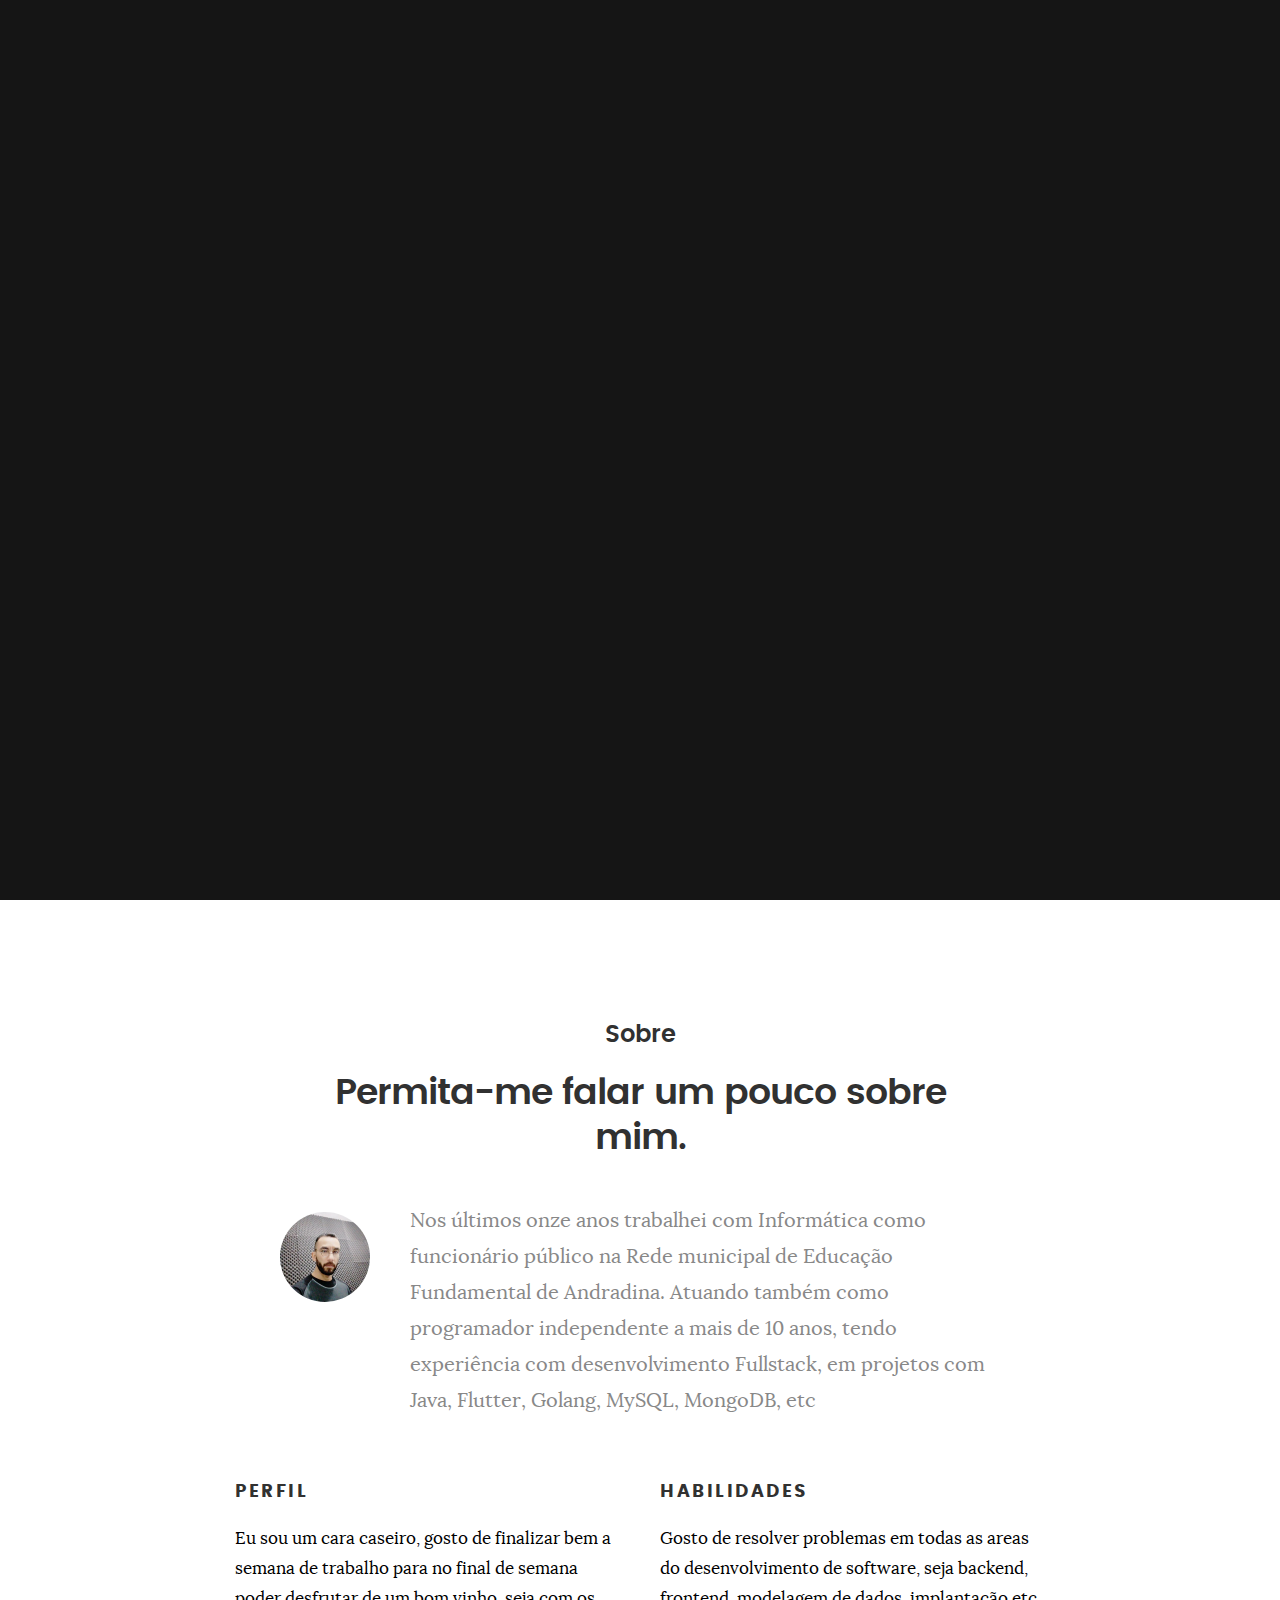
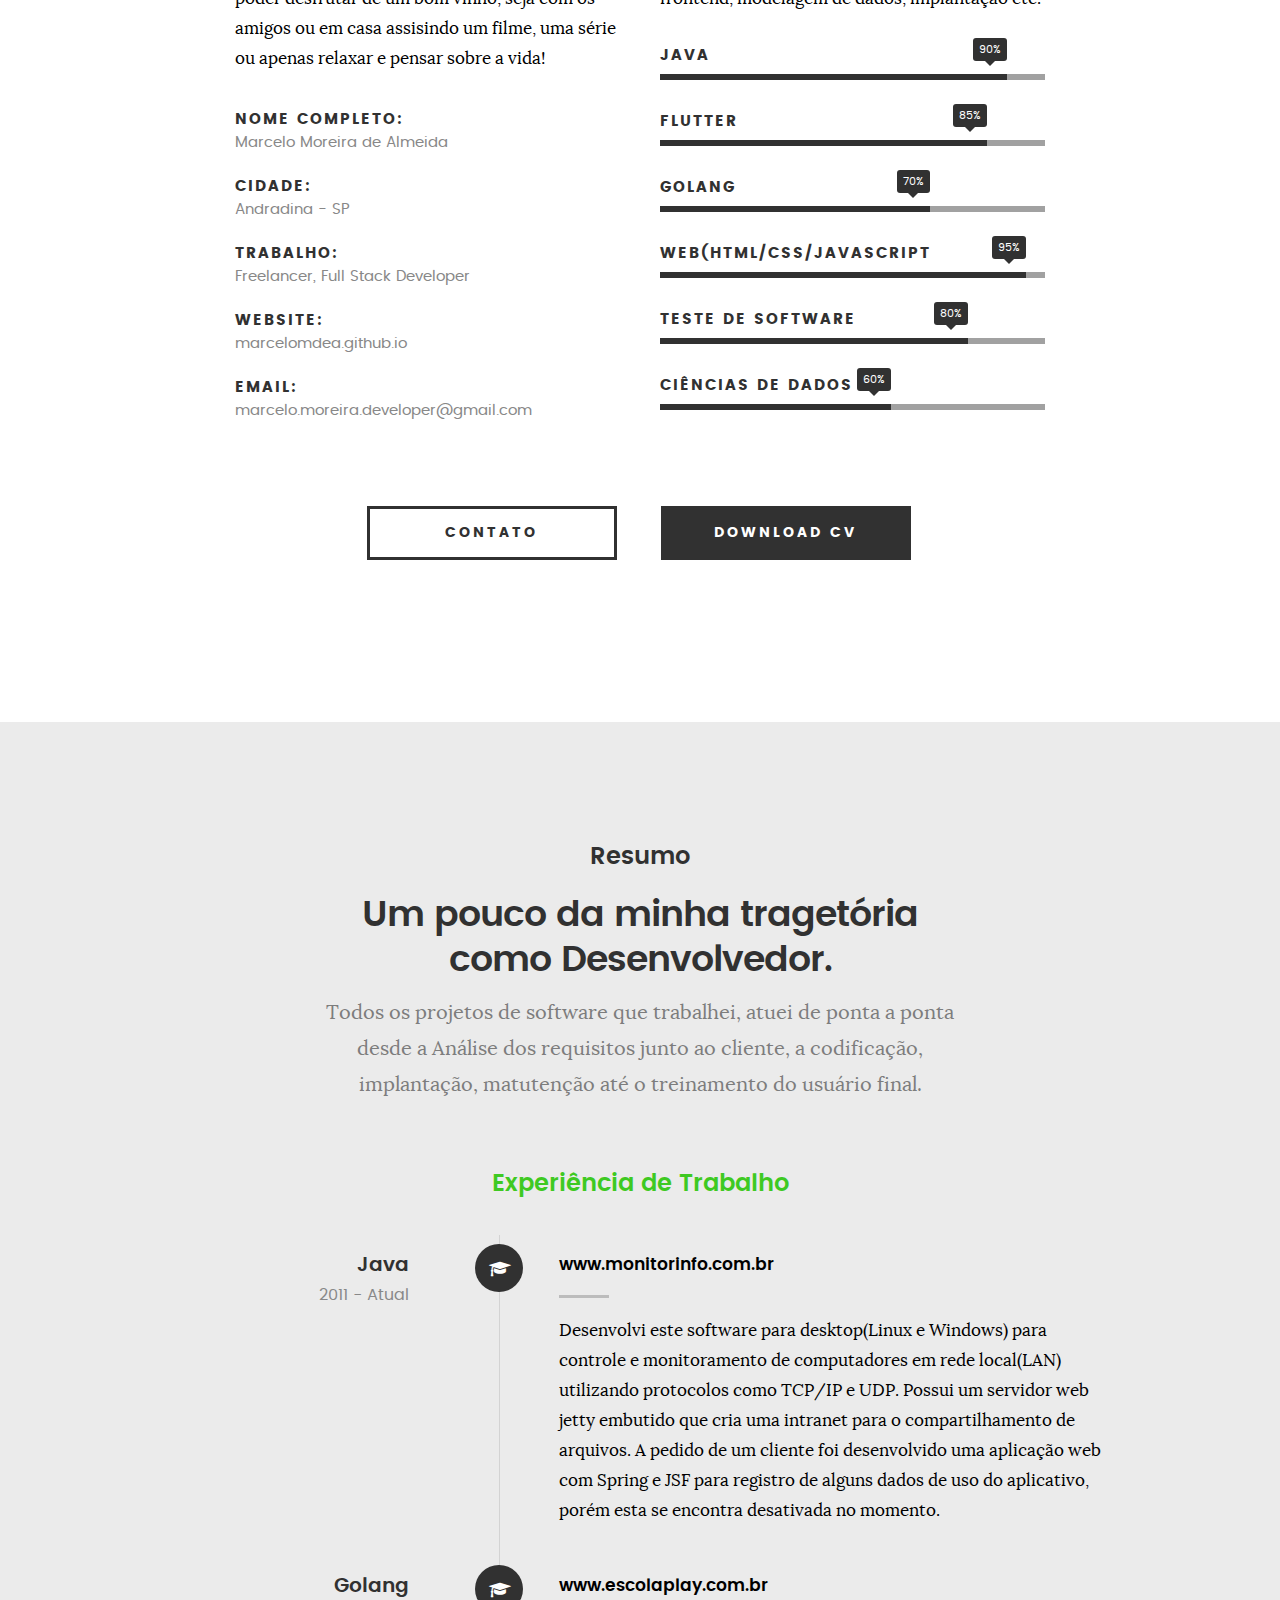
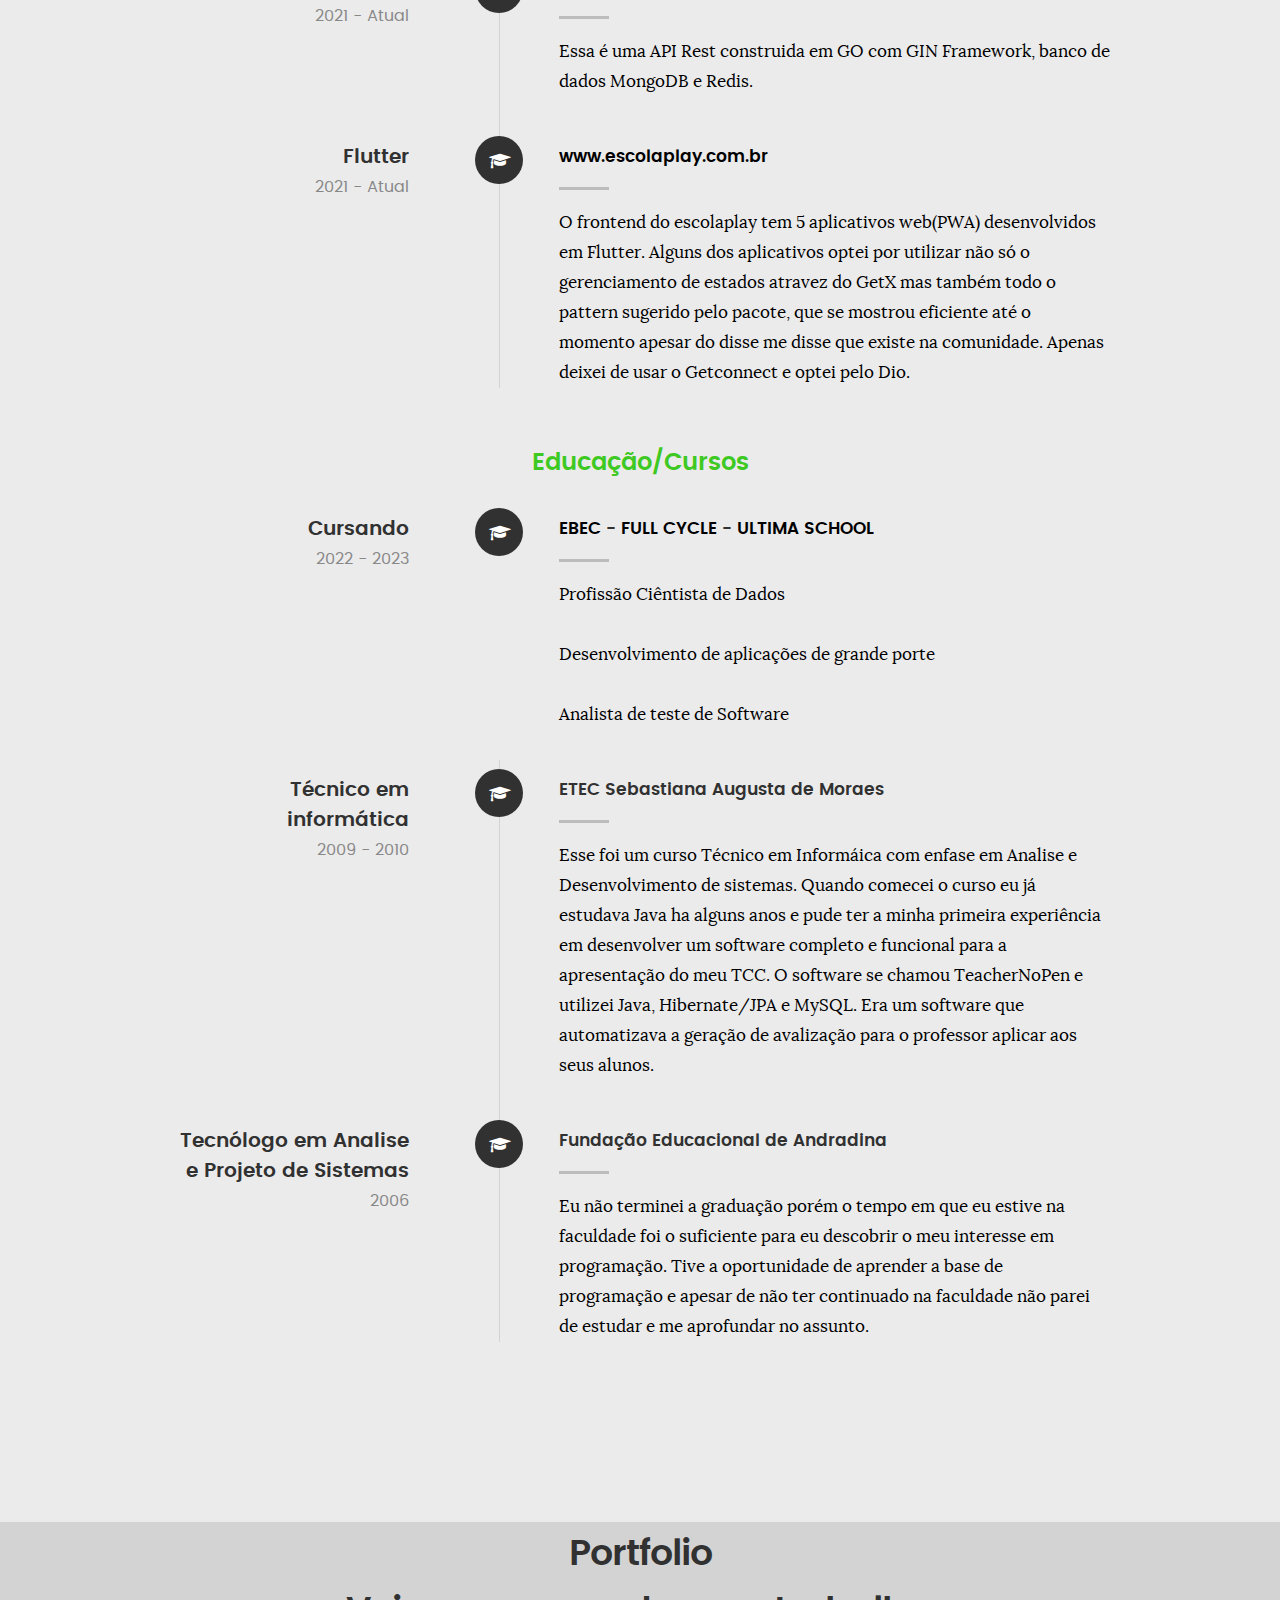
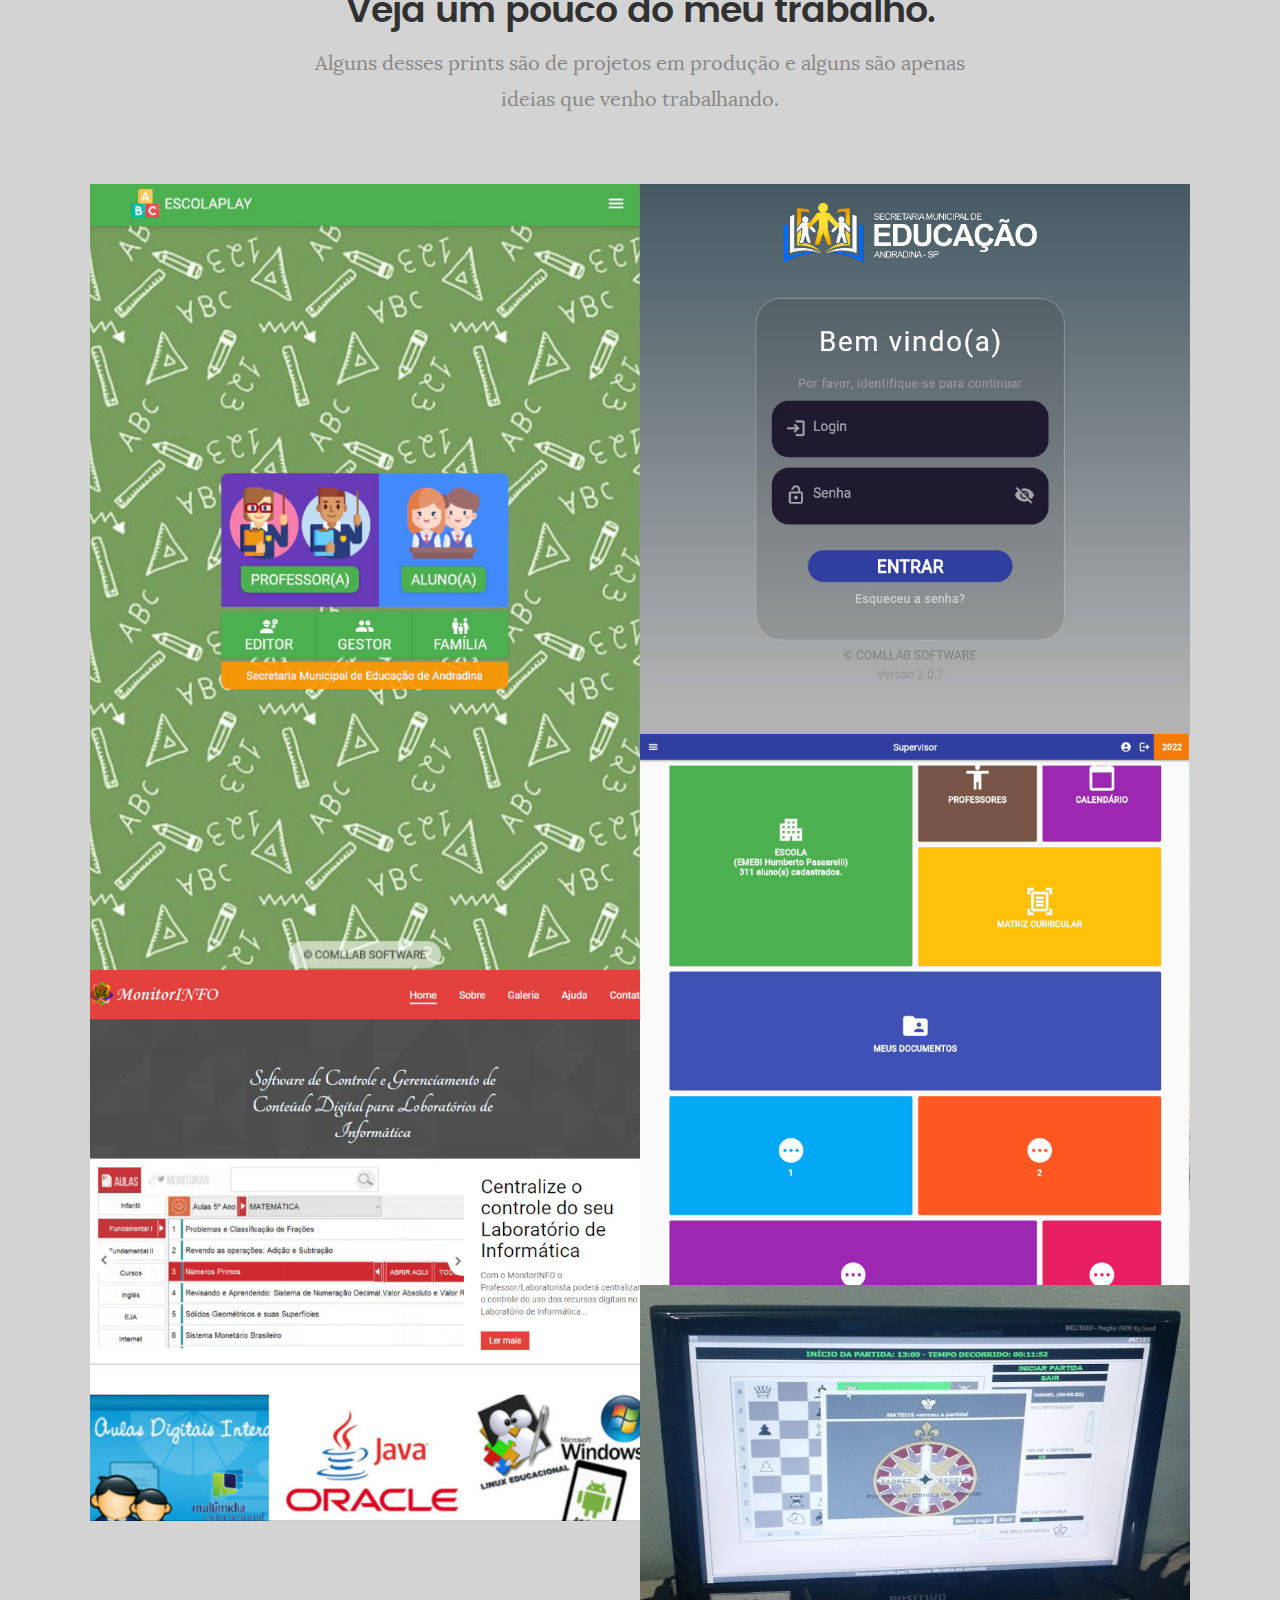
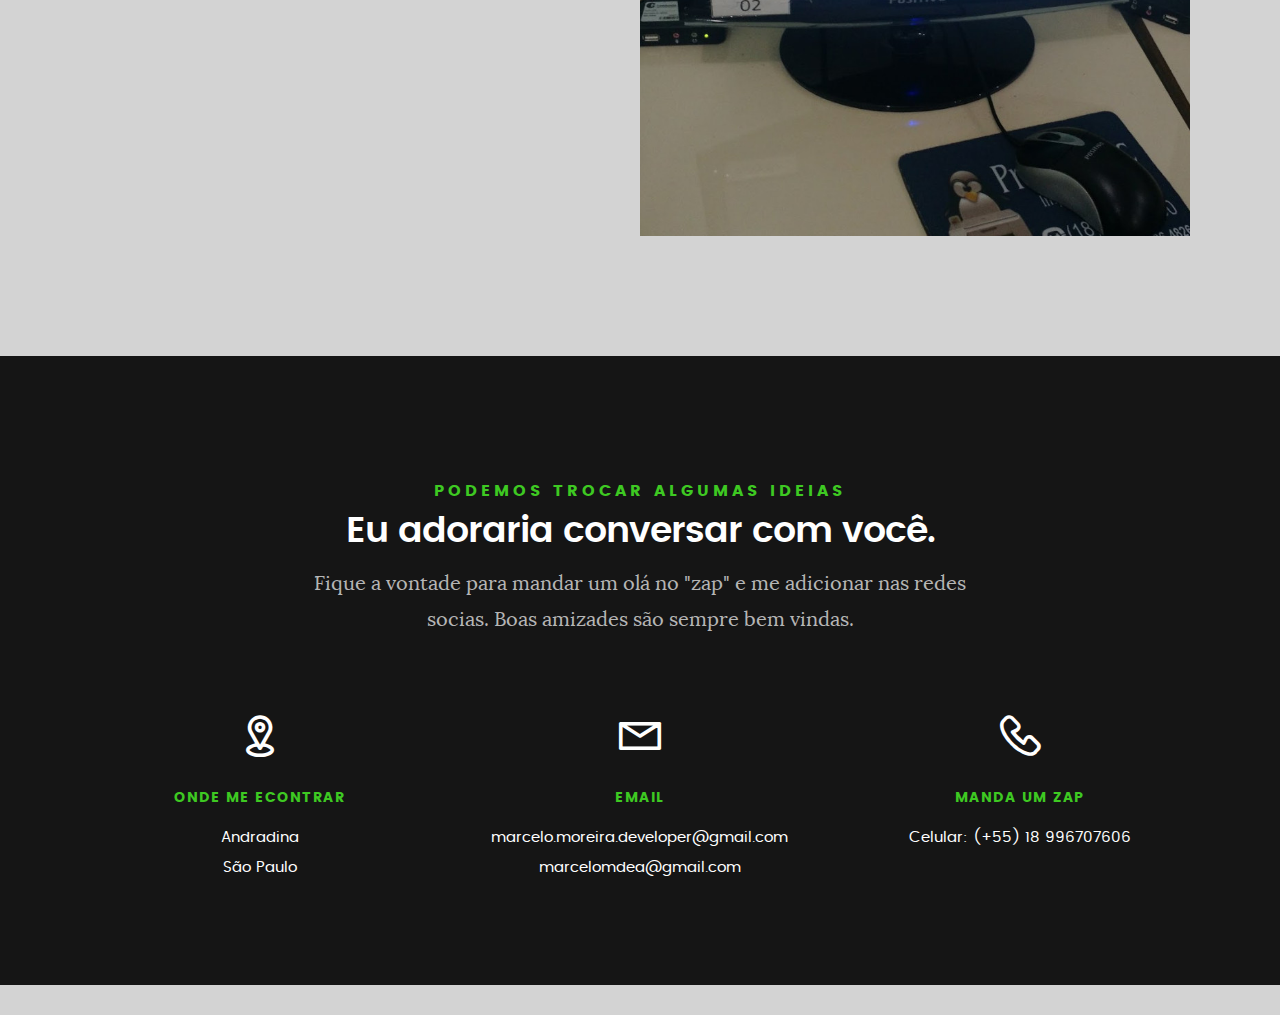
==== index.html @ 45c6bab7 "fix: update favicon" ====
<!DOCTYPE html>
<html class="no-js" lang="en"> <!--<![endif]-->

<head>
	<meta charset="utf-8">
	<title>Marcelo Moreira de Almeida</title>
	<meta name="description" content="">
	<meta name="author" content="">
	<meta name="viewport" content="width=device-width, initial-scale=1, maximum-scale=1">

	<link rel="stylesheet" href="css/base.css">
	<link rel="stylesheet" href="css/main.css">
	<link rel="stylesheet" href="css/vendor.css">

	<script src="js/modernizr.js"></script>
	<script src="js/pace.min.js"></script>

	<link rel="icon" type="image/png" href="favicon.png">
</head>

<body id="top">
	<header>
		<div class="row">

			<div class="top-bar">
				<a class="menu-toggle" href="#"><span>Menu</span></a>

				<div class="logo">
					<a href="index.html">Menu</a>
				</div>

				<nav id="main-nav-wrap">
					<ul class="main-navigation">
						<li class="current"><a class="smoothscroll" href="#intro" title="">Início</a></li>
						<li><a class="smoothscroll" href="#about" title="">Sobre mim</a></li>
						<li><a class="smoothscroll" href="#resume" title="">Currículo</a></li>
						<li><a class="smoothscroll" href="#portfolio" title="">Portfólio</a></li>
						<li><a class="smoothscroll" href="#services" title="">Serviços</a></li>
						<li><a class="smoothscroll" href="#contact" title="">Contato</a></li>
					</ul>
				</nav>
			</div>
		</div>
	</header>

	<!-- intro section
   ================================================== -->
	<section id="intro">

		<div class="intro-overlay"></div>

		<div class="intro-content">
			<div class="row">

				<div class="col-twelve">

					<h5>Marcelo Moreira de Almeida</h5>
					<h1>Dev. Full Stack</h1>

					<p class="intro-position">
						<span>Java | Go | Flutter</span>
						<span>Analista de testes de Software (QA)</span>
					</p>

					<a class="button stroke smoothscroll" href="#about" title="">Mais sobre mim</a>

				</div>

			</div>
		</div> <!-- /intro-content -->

		<ul class="intro-social">
			<li><a href="https://www.facebook.com/marcelomdea/" target="_blank"><i class="fa fa-facebook"></i></a></li>
			<li><a href="https://github.com/marcelomdea/" target="_blank"><i class="fa fa-github"></i></a></li>
			<li><a href="https://www.linkedin.com/in/marcelo-moreira-de-almeida-a61b4ab4/" target="_blank"><i class="fa fa-linkedin"></i></a></li>
			<li><a href="https://instagram.com/marcelomdea" target="_blank"><i class="fa fa-instagram"></i></a></li>
		</ul> <!-- /intro-social -->

	</section> <!-- /intro -->


	<!-- about section
   ================================================== -->
	<section id="about">

		<div class="row section-intro">
			<div class="col-twelve">

				<h2>Sobre</h2>
				<h1>Permita-me falar um pouco sobre mim.</h1>

				<div class="intro-info">

					<img src="images/profile-pic.jpg" alt="Profile Picture">

					<p class="lead">Nos últimos onze anos trabalhei com Informática como funcionário público na Rede municipal de Educação Fundamental de Andradina. Atuando também como programador independente a mais de 10 anos, tendo experiência com desenvolvimento Fullstack, em projetos com Java, Flutter, Golang, MySQL, MongoDB, etc </p>
				</div>

			</div>
		</div> <!-- /section-intro -->

		<div class="row about-content">

			<div class="col-six tab-full">

				<h3>Perfil</h3>
				<p>Eu sou um cara caseiro, gosto de finalizar bem a semana de trabalho para no final de semana
					poder desfrutar de um bom vinho, seja com os amigos ou em casa assisindo um filme, uma série ou apenas relaxar e pensar sobre a vida!</p>

				<ul class="info-list">
					<li>
						<strong>Nome completo:</strong>
						<span>Marcelo Moreira de Almeida</span>
					</li>
					<li>
						<strong>Cidade:</strong>
						<span>Andradina - SP</span>
					</li>
					<li>
						<strong>Trabalho:</strong>
						<span>Freelancer, Full Stack Developer</span>
					</li>
					<li>
						<strong>Website:</strong>
						<span>marcelomdea.github.io</span>
					</li>
					<li>
						<strong>Email:</strong>
						<span>marcelo.moreira.developer@gmail.com </span>
					</li>

				</ul> <!-- /info-list -->

			</div>

			<div class="col-six tab-full">

				<h3>Habilidades</h3>
				<p>Gosto de resolver problemas em todas as areas do desenvolvimento de software, seja backend, frontend, modelagem de dados, implantação etc.</p>

				<ul class="skill-bars">
					<li>
						<div class="progress percent90"><span>90%</span></div>
						<strong>JAVA</strong>
					</li>
					<li>
						<div class="progress percent85"><span>85%</span></div>
						<strong>FLUTTER</strong>
					</li>
					<li>
						<div class="progress percent70"><span>70%</span></div>
						<strong>GOLANG</strong>
					</li>
					<li>
						<div class="progress percent95"><span>95%</span></div>
						<strong>WEB(HTML/CSS/JAVASCRIPT</strong>
					</li>
					<li>

						<div class="progress percent80"><span>80%</span></div>
						<strong>Teste de Software</strong>
					</li>
					<li>

						<div class="progress percent60"><span>60%</span></div>
						<strong>Ciências de Dados</strong>
					</li>

				</ul> <!-- /skill-bars -->

			</div>

		</div>

		<div class="row button-section">
			<div class="col-twelve">
				<a href="#contact" title="Contate Me" class="button stroke smoothscroll">Contato</a>
				<a href="https://drive.google.com/file/d/10uVZgI6bkcqrphMPM3sGDCSDBn3zexZh/view?usp=sharing" title="Download CV" class="button button-primary">Download CV</a>
			</div>
		</div>

	</section> <!-- /process-->


	<!-- resume Section
   ================================================== -->
	<section id="resume" class="grey-section">

		<div class="row section-intro">
			<div class="col-twelve">

				<h2>Resumo</h2>
				<h1>Um pouco da minha tragetória como Desenvolvedor.</h1>

				<p class="lead">Todos os projetos de software que trabalhei, atuei de ponta a ponta desde a 
					Análise dos requisitos junto ao cliente, a codificação, implantação, matutenção até o treinamento do usuário final.</p>

			</div>
		</div> <!-- /section-intro-->

		<div class="row resume-timeline">

			<div class="col-twelve resume-header">

				<h2>Experiência de Trabalho</h2>

			</div> <!-- /resume-header -->

			<div class="col-twelve">

				<div class="timeline-wrap">

					<div class="timeline-block">

						<div class="timeline-ico">
							<i class="fa fa-graduation-cap"></i>
						</div>

						<div class="timeline-header">
							<h3>Java</h3>
							<p>2011 - Atual</p>
						</div>

						<div class="timeline-content">
							<h4><a href="http://www.monitorinfo.com.br" target="_blank">www.monitorinfo.com.br</a></h4>
							<p>Desenvolvi este software para desktop(Linux e Windows) para controle e monitoramento de computadores em rede local(LAN) utilizando protocolos
								como TCP/IP e UDP. Possui um servidor web jetty embutido que cria uma intranet para o compartilhamento de arquivos.
								A pedido de um cliente foi desenvolvido uma aplicação web com Spring e JSF para registro de alguns dados de uso 
								do aplicativo, porém esta se encontra desativada no momento.
							</p>
						</div>

					</div> <!-- /timeline-block -->

					<div class="timeline-block">

						<div class="timeline-ico">
							<i class="fa fa-graduation-cap"></i>
						</div>

						<div class="timeline-header">
							<h3>Golang</h3>
							<p>2021 - Atual</p>
						</div>

						<div class="timeline-content">
							<h4><a href="http://www.escolaplay.com.br" target="_blank">www.escolaplay.com.br</a></h4>
							<p>Essa é uma API Rest construida em GO com <a href="https://github.com/gin-gonic/gin" target="_blank">GIN Framework</a>, banco de dados MongoDB e Redis.</p>
						</div>

					</div> <!-- /timeline-block -->

					<div class="timeline-block">

						<div class="timeline-ico">
							<i class="fa fa-graduation-cap"></i>
						</div>

						<div class="timeline-header">
							<h3>Flutter</h3>
							<p>2021 - Atual</p>
						</div>

						<div class="timeline-content">
							<h4><a href="http://www.escolaplay.com.br" target="_blank">www.escolaplay.com.br</a></h4>
							<p>O frontend do escolaplay tem 5 aplicativos web(PWA) desenvolvidos em Flutter. Alguns dos aplicativos
								optei por utilizar não só o gerenciamento de estados atravez do <a href="https://github.com/jonataslaw/getx" target="_blank">GetX</a> mas também todo o pattern sugerido pelo pacote, 
								 que se mostrou eficiente até o momento apesar do disse me disse que existe na comunidade. Apenas deixei de usar o 
								 <a href="https://github.com/jonataslaw/getx#getconnect" target="_blank">Getconnect</a> e optei pelo <a href="https://github.com/flutterchina/dio" target="_blank">Dio</a>.
							</p>
						</div>

					</div> <!-- /timeline-block -->

				</div> <!-- /timeline-wrap -->

			</div> <!-- /col-twelve -->

		</div> <!-- /resume-timeline -->

		<div class="row resume-timeline">

			<div class="col-twelve resume-header">

				<h2>Educação/Cursos</h2>

			</div> <!-- /resume-header -->

			<div class="col-twelve">
				<div class="timeline-block">

					<div class="timeline-ico">
						<i class="fa fa-graduation-cap"></i>
					</div>

					<div class="timeline-header">
						<h3>Cursando</h3>
						<p>2022 - 2023</p>
					</div>

					<div class="timeline-content">
						<h4><a href="https://ebaconline.com.br" target="_blank">EBEC</a> - 
							<a href="https://fullcycle.com.br" target="_blank">FULL CYCLE</a> - 
							<a href="https://ultima.school/" target="_blank">ULTIMA SCHOOL</a>
						</h4>
						<p><a href="https://ebaconline.com.br/new/cientista-de-dados" target="_blank">Profissão Ciêntista de Dados</a></p>
						<p><a href="https://imersao.fullcycle.com.br/page/lancamento/" target="_blank">Desenvolvimento de aplicações de grande porte</a></p>
						<p><a href="https://promo.ultima.school/qa" target="_blank">Analista de teste de Software</a></p>
					</div>

				</div> <!-- /timeline-block -->

				<div class="timeline-wrap">

					<div class="timeline-block">

						<div class="timeline-ico">
							<i class="fa fa-graduation-cap"></i>
						</div>

						<div class="timeline-header">
							<h3>Técnico em informática</h3>
							<p>2009 - 2010</p>
						</div>

						<div class="timeline-content">
							<h4>ETEC Sebastiana Augusta de Moraes</h4>
							<p>Esse foi um curso Técnico em Informáica com enfase em Analise e Desenvolvimento de sistemas. Quando comecei o curso eu já estudava
								Java ha alguns anos e pude ter a minha primeira experiência em desenvolver um software completo e funcional para a apresentação
								do meu TCC. O software se chamou TeacherNoPen e utilizei Java, Hibernate/JPA e MySQL. Era um software que automatizava a geração
								de avalização para o professor aplicar aos seus alunos.
							</p>
						</div>

					</div> <!-- /timeline-block -->

					<div class="timeline-block">

						<div class="timeline-ico">
							<i class="fa fa-graduation-cap"></i>
						</div>

						<div class="timeline-header">
							<h3>Tecnólogo em Analise e Projeto de Sistemas</h3>
							<p>2006</p>
						</div>

						<div class="timeline-content">
							<h4>Fundação Educacional de Andradina</h4>
							<p>Eu não terminei a graduação porém o tempo em que eu estive na faculdade foi o suficiente para eu descobrir o meu interesse em programação.
								Tive a oportunidade de aprender a base de programação e apesar de não ter continuado na faculdade não parei de estudar e me aprofundar no assunto.
							</p>
						</div>

					</div> <!-- /timeline-block -->

				</div> <!-- /timeline-wrap -->

			</div> <!-- /col-twelve -->

		</div> <!-- /resume-timeline -->

	</section> <!-- /features -->


	<!-- Portfolio Section
   ================================================== -->
	<section id="portfolio">

		<div class="row section-intro">
			<div class="col-twelve">

				<h1>Portfolio</h1>
				<h1>Veja um pouco do meu trabalho.</h1>

				<p class="lead">Alguns desses prints são de projetos em produção e alguns são apenas ideias que venho trabalhando.</p>

			</div>
		</div> <!-- /section-intro-->

		<div class="row portfolio-content">

			<div class="col-twelve">

				<!-- portfolio-wrapper -->
				<div id="folio-wrapper" class="block-1-2 block-mob-full stack">

					<div class="bgrid folio-item">
						<div class="item-wrap">
							<img src="images/portfolio/liberty.jpg" alt="Liberty">
							<a href="#modal-01" class="overlay">
								<div class="folio-item-table">
									<div class="folio-item-cell">
										<h3 class="folio-title">ESCOCAPLAY</h3>
										<span class="folio-types">
											Flutter WEB
										</span>
									</div>
								</div>
							</a>
						</div>
					</div> <!-- /folio-item -->

					<div class="bgrid folio-item">
						<div class="item-wrap">
							<img src="images/portfolio/shutterbug.jpg" alt="Shutterbug">
							<a href="#modal-02" class="overlay">
								<div class="folio-item-table">
									<div class="folio-item-cell">
										<h3 class="folio-title">ESCOLAPLAY</h3>
										<span class="folio-types">
											Backend Golang/Frontend Flutter Web
										</span>
									</div>
								</div>
							</a>
						</div>
					</div> <!-- /folio-item -->

					<div class="bgrid folio-item">
						<div class="item-wrap">
							<img src="images/portfolio/clouds.jpg" alt="Clouds">
							<a href="#modal-03" class="overlay">
								<div class="folio-item-table">
									<div class="folio-item-cell">
										<h3 class="folio-title">ESCOLAPLAY GESTOR</h3>
										<span class="folio-types">
											FLUTTER WEB
										</span>
									</div>
								</div>
							</a>
						</div>
					</div> <!-- /folio-item -->

					<div class="bgrid folio-item">
						<div class="item-wrap">
							<img src="images/portfolio/beetle.jpg" alt="Beetle">
							<a href="#modal-04" class="overlay">
								<div class="folio-item-table">
									<div class="folio-item-cell">
										<h3 class="folio-title">MONITORINFO</h3>
										<span class="folio-types">
											JAVA
										</span>
									</div>
								</div>
							</a>
						</div>
					</div> <!-- /folio-item -->

					<div class="bgrid folio-item">
						<div class="item-wrap">
							<img src="images/portfolio/salad.jpg" alt="Salad">
							<a href="#modal-06" class="overlay">
								<div class="folio-item-table">
									<div class="folio-item-cell">
										<h3 class="folio-title">Tabuleiro de Xadrez Digital</h3>
										<span class="folio-types">
											JAVA/SWING
										</span>
									</div>
								</div>
							</a>
						</div>
					</div> <!-- /folio-item -->

					<!-- modal popups - begin
	            ============================================================= -->
					<div id="modal-01" class="popup-modal slider mfp-hide">

						<div class="media">
							<img src="images/portfolio/modals/m-liberty.jpg" alt="" />
						</div>

						<div class="description-box">
							<h4>www.escolaplay.com.br</h4>
							<p>Desenvolvi esse aplicativo para ser um hub para os outros aplicativos da platforma.
								O projeto esta em um repositório privado no gitlab e é servidor através do nginx em uma vps.
							</p>

							<div class="categories">Flutter Web</div>
						</div>

						<div class="link-box">
							<a href="http://www.escolaplay.com.br" target="_blank">Acessar</a>
							<a href="#" class="popup-modal-dismiss">Fechar</a>
						</div>

					</div> <!-- /modal-01 -->

					<div id="modal-02" class="popup-modal slider mfp-hide">

						<div class="media">
							<img src="images/portfolio/modals/m-shutterbug.jpg" alt="" />
						</div>

						<div class="description-box">
							<h4>Aplicativo do Professor</h4>
							<p>O aplicativo do professor tem como requisito principal o Diário de Classe, onde o professor
								registra a frequência dos alunos, lança notas e faz registros e anotações das aulas. Outros documentos foram e são
							desenvolvidos conforme as solicitações dos gestores.</p>

							<div class="categories">Golang e Flutter Web</div>
						</div>

						<div class="link-box">
							<a href="http://andradina.professor.escolaplay.com.br" target="_blank">Acessar</a>
							<a href="#" class="popup-modal-dismiss">Fechar</a>
						</div>

					</div> <!-- /modal-02 -->

					<div id="modal-03" class="popup-modal slider mfp-hide">

						<div class="media">
							<img src="images/portfolio/modals/m-clouds.jpg" alt="" />
						</div>

						<div class="description-box">
							<h4>Aplicativo do Gestor Escolar</h4>
							<p>Essa é uma das aplicações da plataforma escolaplay e esta sendo desenvolvida no backend
								com Go e banco de dados MongoDB e no frontend com Flutter Web.</p>

							<div class="categories">Golang e Flutter Web</div>
						</div>

						<div class="link-box">
							<<a href="http://andradina.gestor.escolaplay.com.br" target="_blank">Acessar</a>
							<a href="#" class="popup-modal-dismiss">Fechar</a>
						</div>

					</div> <!-- /modal-03 -->

					<div id="modal-04" class="popup-modal slider mfp-hide">

						<div class="media">
							<img src="images/portfolio/modals/m-beetle.jpg" alt="" />
						</div>

						<div class="description-box">
							<h4>www.monitorinfo.com.br</h4>
							<p>Desenvolvi esse sistema inspirado nos aplicativos de gerenciamento de Lan House. Porém o principal requisito que 
								considerei ao cria-lo foi o pacote de aulas digitais disponibilizado pela empresa 
								<a href="https://www.multimidiaeducacional.com.br/" target="_blank">Multimídia Educacional</a>. Outras funcões foram anexadas
								posteriormente, como monitoramento por imagens, comandos do sistema operacional, gerenciamento de sites, arquivos, etc
							</p>

							<div class="categories">JAVA</div>
						</div>

						<div class="link-box">
							<a href="http://www.monitorinfo.com.br" target="_blank">Acessar</a>
							<a href="#" class="popup-modal-dismiss">Fechar</a>
						</div>

					</div> <!-- /modal-04 -->

					

					<div id="modal-06" class="popup-modal slider mfp-hide">

						<div class="media">
							<img src="images/portfolio/modals/m-salad.jpg" alt="" />
						</div>

						<div class="description-box">
							<h4>Jogos Educacionais</h4>
							<p>Nos anos que trabalhei como Monitor de Informáica na escola <a href="https://www.facebook.com/emebiondina.hofigdecastilho.7" target="">
								EMEBI Ondina Hófig de Castilho</a> tive o prazer de desenvolver vários jogos para auxiliar o professor no ensino das disciplinas
								do curriculo escolar. Utilizando linguagens como Java, Javascript e Engines como <a href="https://godotengine.org" target="_blank">Godot</a> e 
								<a href="https://gdevelop.io" target="_blank">GDevelop</a></p>

							<div class="categories">Game Development</div>
						</div>

						<div class="link-box">
							<a href="https://gitlab.com/comllab/escolaplay" target="_blank">Acessar</a>
							<a href="#" class="popup-modal-dismiss">Fechar</a>
						</div>

					</div> <!-- /modal-06 -->

				</div> <!-- /portfolio-wrapper -->

			</div> <!-- /twelve -->

		</div> <!-- /portfolio-content -->

	</section> <!-- /portfolio -->

	<!-- contact
   ================================================== -->
	<section id="contact">

		<div class="row section-intro">
			<div class="col-twelve">

				<h5>Podemos trocar algumas ideias</h5>
				<h1>Eu adoraria conversar com você.</h1>

				<p class="lead">Fique a vontade para mandar um olá no "zap" e me adicionar nas redes socias. Boas amizades são sempre bem vindas.</p>

			</div>
		</div> <!-- /section-intro -->

		<div class="row contact-info">

			<div class="col-four tab-full">

				<div class="icon">
					<i class="icon-pin"></i>
				</div>

				<h5>Onde me econtrar</h5>

				<p>
					Andradina<br>
					São Paulo<br>
				</p>

			</div>

			<div class="col-four tab-full collapse">

				<div class="icon">
					<i class="icon-mail"></i>
				</div>

				<h5>Email</h5>

				<p>marcelo.moreira.developer@gmail.com<br>
					marcelomdea@gmail.com
				</p>

			</div>

			<div class="col-four tab-full">

				<div class="icon">
					<i class="icon-phone"></i>
				</div>

				<h5>Manda um ZAP</h5>

				<p>Celular: (+55) 18 996707606
				</p>

			</div>

		</div> <!-- /contact-info -->

	</section> <!-- /contact -->


	<!-- footer
   ================================================== -->

	<footer>
		<div class="row">

			

			<div id="go-top">
				<a class="smoothscroll" title="Back to Top" href="#top"><i class="fa fa-long-arrow-up"></i></a>
			</div>

		</div> <!-- /row -->
	</footer>

	<div id="preloader">
		<div id="loader"></div>
	</div>

	<!-- Java Script
   ================================================== -->
	<script src="js/jquery-2.1.3.min.js"></script>
	<script src="js/plugins.js"></script>
	<script src="js/main.js"></script>

</body>

</html>
---- css/base.css ----
html {
	font-family: sans-serif;
	-ms-text-size-adjust: 100%;
	-webkit-text-size-adjust: 100%;
}

body {
	margin: 0;
	background-color: #d3d3d3;
}

article,
aside,
details,
figcaption,
figure,
footer,
header,
hgroup,
main,
menu,
nav,
section,
summary {
	display: block;
}

audio,
canvas,
progress,
video {
	display: inline-block;
	vertical-align: baseline;
}

audio:not([controls]) {
	display: none;
	height: 0;
}

[hidden],
template {
	display: none;
}

a {
	background: transparent;
}

a:active,
a:hover {
	outline: 0;
}

abbr[title] {
	border-bottom: 1px dotted;
}

b,
strong {
	font-weight: bold;
}

dfn {
	font-style: italic;
}

h1 {
	font-size: 2em;
	margin: 0.67em 0;
}

mark {
	background: #ff0;
	color: #000;
}

small {
	font-size: 80%;
}

sub,
sup {
	font-size: 75%;
	line-height: 0;
	position: relative;
	vertical-align: baseline;
}

sup {
	top: -0.5em;
}

sub {
	bottom: -0.25em;
}

img {
	border: 0;
}

svg:not(:root) {
	overflow: hidden;
}

figure {
	margin: 1em 40px;
}

hr {
	-moz-box-sizing: content-box;
	box-sizing: content-box;
	height: 0;
}

pre {
	overflow: auto;
}

code,
kbd,
pre,
samp {
	font-family: monospace, monospace;
	font-size: 1em;
}

button,
input,
optgroup,
select,
textarea {
	color: inherit;
	font: inherit;
	margin: 0;
}

button {
	overflow: visible;
}

button,
select {
	text-transform: none;
}

button,
html input[type="button"],
input[type="reset"],
input[type="submit"] {
	-webkit-appearance: button;
	cursor: pointer;
}

button[disabled],
html input[disabled] {
	cursor: default;
}

button::-moz-focus-inner,
input::-moz-focus-inner {
	border: 0;
	padding: 0;
}

input {
	line-height: normal;
}

input[type="checkbox"],
input[type="radio"] {
	box-sizing: border-box;
	padding: 0;
}

input[type="number"]::-webkit-inner-spin-button,
input[type="number"]::-webkit-outer-spin-button {
	height: auto;
}

input[type="search"] {
	-webkit-appearance: textfield;
	-moz-box-sizing: content-box;
	-webkit-box-sizing: content-box;
	box-sizing: content-box;
}

input[type="search"]::-webkit-search-cancel-button,
input[type="search"]::-webkit-search-decoration {
	-webkit-appearance: none;
}

fieldset {
	border: 1px solid #c0c0c0;
	margin: 0 2px;
	padding: 0.35em 0.625em 0.75em;
}

legend {
	border: 0;
	padding: 0;
}

textarea {
	overflow: auto;
}

optgroup {
	font-weight: bold;
}

table {
	border-collapse: collapse;
	border-spacing: 0;
}

td,
th {
	padding: 0;
}

/** 
 * ===================================================================
 * 02. basic/base setup styles - (_basic.scss)
 *
 * ------------------------------------------------------------------- 
 */
html {
	font-size: 62.5%;
	box-sizing: border-box;
}

*,
*::before,
*::after {
	box-sizing: inherit;
}

body {
	font-weight: normal;
	line-height: 1;
	text-rendering: optimizeLegibility;
	word-wrap: break-word;
	-webkit-overflow-scrolling: touch;
	-webkit-text-size-adjust: none;
}

body,
input,
button {
	-moz-osx-font-smoothing: grayscale;
	-webkit-font-smoothing: antialiased;
}

/**
 * Media - (_basic.scss)
 * ------------------------------------------------------------------- 
 */
img,
video {
	max-width: 100%;
	height: auto;
}

/**
 * Typography resets - (_basic.scss)
 * ------------------------------------------------------------------- 
 */
div,
dl,
dt,
dd,
ul,
ol,
li,
h1,
h2,
h3,
h4,
h5,
h6,
pre,
form,
p,
blockquote,
th,
td {
	margin: 0;
	padding: 0;
}

h1,
h2,
h3,
h4,
h5,
h6 {
	-webkit-font-variant-ligatures: common-ligatures;
	-moz-font-variant-ligatures: common-ligatures;
	font-variant-ligatures: common-ligatures;
	text-rendering: optimizeLegibility;
}

em,
i {
	font-style: italic;
	line-height: inherit;
}

strong,
b {
	font-weight: bold;
	line-height: inherit;
}

small {
	font-size: 60%;
	line-height: inherit;
}

ol,
ul {
	list-style: none;
}

li {
	display: block;
}

/**
 * links - (_basic.scss)
 * ------------------------------------------------------------------- 
 */
a {
	text-decoration: none;
	line-height: inherit;
}

a img {
	border: none;
}

/**
 * inputs - (_basic.scss)
 * ------------------------------------------------------------------- 
 */
fieldset {
	margin: 0;
	padding: 0;
}

input[type="email"],
input[type="number"],
input[type="search"],
input[type="text"],
input[type="tel"],
input[type="url"],
input[type="password"],
textarea {
	-webkit-appearance: none;
	-moz-appearance: none;
	-ms-appearance: none;
	-o-appearance: none;
	appearance: none;
}

/** 
 * ===================================================================
 * 03. grid - (_grid.scss)
 *
 * ------------------------------------------------------------------- 
 */
.row {
	width: 94%;
	max-width: 1140px;
	margin: 0 auto;
}

.row:before,
.row:after {
	content: "";
	display: table;
}

.row:after {
	clear: both;
}

.row .row {
	width: auto;
	max-width: none;
	margin-left: -20px;
	margin-right: -20px;
}

[class*="col-"],
.bgrid {
	float: left;
}

[class*="col-"] + [class*="col-"].end {
	float: right;
}

[class*="col-"] {
	padding: 0 20px;
}

.col-one {
	width: 8.33333%;
}

.col-two,
.col-1-6 {
	width: 16.66667%;
}

.col-three,
.col-1-4 {
	width: 25%;
}

.col-four,
.col-1-3 {
	width: 33.33333%;
	color: white;
}

.col-five {
	width: 41.66667%;
}

.col-six,
.col-1-2 {
	width: 50%;
}

.col-seven {
	width: 58.33333%;
}

.col-eight,
.col-2-3 {
	width: 66.66667%;
}

.col-nine,
.col-3-4 {
	width: 75%;
}

.col-ten,
.col-5-6 {
	width: 83.33333%;
}

.col-eleven {
	width: 91.66667%;
}

.col-twelve,
.col-full {
	width: 100%;
}

/**
 * small screens - (_grid.scss)
 * --------------------------------------------------------------- 
 */
@media screen and (max-width:1024px) {
	.row .row {
		margin-left: -18px;
		margin-right: -18px;
	}

	[class*="col-"] {
		padding: 0 18px;
	}

}

/**
 * tablets - (_grid.scss)
 * --------------------------------------------------------------- 
 */
@media screen and (max-width:768px) {
	.row {
		width: auto;
		padding-left: 30px;
		padding-right: 30px;
	}

	.row .row {
		padding-left: 0;
		padding-right: 0;
		margin-left: -15px;
		margin-right: -15px;
	}

	[class*="col-"] {
		padding: 0 15px;
	}

	.tab-1-4 {
		width: 25%;
	}

	.tab-1-3 {
		width: 33.33333%;
	}

	.tab-1-2 {
		width: 50%;
	}

	.tab-2-3 {
		width: 66.66667%;
	}

	.tab-3-4 {
		width: 75%;
	}

	.tab-full {
		width: 100%;
	}

}

/**
 * large mobile devices - (_grid.scss)
 * --------------------------------------------------------------- 
 */
@media screen and (max-width:600px) {
	.row {
		padding-left: 25px;
		padding-right: 25px;
	}

	.row .row {
		margin-left: -10px;
		margin-right: -10px;
	}

	[class*="col-"] {
		padding: 0 10px;
	}

	.mob-1-4 {
		width: 25%;
	}

	.mob-1-2 {
		width: 50%;
	}

	.mob-3-4 {
		width: 75%;
	}

	.mob-full {
		width: 100%;
	}

}

/**
 * small mobile devices - (_grid.scss)
 * --------------------------------------------------------------- 
 */
@media screen and (max-width:400px) {
	.row .row {
		padding-left: 0;
		padding-right: 0;
		margin-left: 0;
		margin-right: 0;
	}

	[class*="col-"] {
		width: 100% !important;
		float: none !important;
		clear: both !important;
		margin-left: 0;
		margin-right: 0;
		padding: 0;
	}

	[class*="col-"] + [class*="col-"].end {
		float: none;
	}

}

/** 
 * ===================================================================
 * block grids - (_grid.scss)
 *
 * ------------------------------------------------------------------- 
 */
[class*="block-"]:before,
[class*="block-"]:after {
	content: "";
	display: table;
}

[class*="block-"]:after {
	clear: both;
}

.block-1-6 .bgrid {
	width: 16.66667%;
}

.block-1-4 .bgrid {
	width: 25%;
}

.block-1-3 .bgrid {
	width: 33.33333%;
}

.block-1-2 .bgrid {
	width: 50%;
}

/**
 * Clearing for block grid columns. Allow columns with 
 * different heights to align properly.
 */
.block-1-6 .bgrid:nth-child(6n+1),
.block-1-4 .bgrid:nth-child(4n+1),
.block-1-3 .bgrid:nth-child(3n+1),
.block-1-2 .bgrid:nth-child(2n+1) {
	clear: both;
}

/**
 * small screens - (_grid.scss)
 * --------------------------------------------------------------- 
 */
@media screen and (max-width:1024px) {
	.block-s-1-6 .bgrid {
		width: 16.66667%;
	}

	.block-s-1-4 .bgrid {
		width: 25%;
	}

	.block-s-1-3 .bgrid {
		width: 33.33333%;
	}

	.block-s-1-2 .bgrid {
		width: 50%;
	}

	.block-s-full .bgrid {
		width: 100%;
		clear: both;
	}

	[class*="block-s-"] .bgrid:nth-child(n) {
		clear: none;
	}

	.block-s-1-6 .bgrid:nth-child(6n+1),
	.block-s-1-4 .bgrid:nth-child(4n+1),
	.block-s-1-3 .bgrid:nth-child(3n+1),
	.block-s-1-2 .bgrid:nth-child(2n+1) {
		clear: both;
	}

}

/**
 * tablets - (_grid.scss)
 * --------------------------------------------------------------- 
 */
@media screen and (max-width:768px) {
	.block-tab-1-6 .bgrid {
		width: 16.66667%;
	}

	.block-tab-1-4 .bgrid {
		width: 25%;
	}

	.block-tab-1-3 .bgrid {
		width: 33.33333%;
	}

	.block-tab-1-2 .bgrid {
		width: 50%;
	}

	.block-tab-full .bgrid {
		width: 100%;
		clear: both;
	}

	[class*="block-tab-"] .bgrid:nth-child(n) {
		clear: none;
	}

	.block-tab-1-6 .bgrid:nth-child(6n+1),
	.block-tab-1-4 .bgrid:nth-child(4n+1),
	.block-tab-1-3 .bgrid:nth-child(3n+1),
	.block-tab-1-2 .bgrid:nth-child(2n+1) {
		clear: both;
	}

}

/**
 * large mobile devices - (_grid.scss)
 * --------------------------------------------------------------- 
 */
@media screen and (max-width:600px) {
	.block-mob-1-6 .bgrid {
		width: 16.66667%;
	}

	.block-mob-1-4 .bgrid {
		width: 25%;
	}

	.block-mob-1-3 .bgrid {
		width: 33.33333%;
	}

	.block-mob-1-2 .bgrid {
		width: 50%;
	}

	.block-mob-full .bgrid {
		width: 100%;
		clear: both;
	}

	[class*="block-mob-"] .bgrid:nth-child(n) {
		clear: none;
	}

	.block-mob-1-6 .bgrid:nth-child(6n+1),
	.block-mob-1-4 .bgrid:nth-child(4n+1),
	.block-mob-1-3 .bgrid:nth-child(3n+1),
	.block-mob-1-2 .bgrid:nth-child(2n+1) {
		clear: both;
	}

}

/**
 * stack on small mobile devices - (_grid.scss)
 * --------------------------------------------------------------- 
 */
@media screen and (max-width:400px) {
	.stack .bgrid {
		width: 100% !important;
		float: none !important;
		clear: both !important;
		margin-left: 0;
		margin-right: 0;
	}

}

/** 
 * ===================================================================
 * 04. MISC  - (_grid.scss)
 *
 * ------------------------------------------------------------------- 
 */

/**
 * Clearing - (http://nicolasgallagher.com/micro-clearfix-hack/
 */
.group:before,
.group:after {
	content: "";
	display: table;
}

.group:after {
	clear: both;
}

/**
 * Misc Helper Styles 
 */
.hide {
	display: none;
}

.invisible {
	visibility: hidden;
}

.antialiased {
	-webkit-font-smoothing: antialiased;
	-moz-osx-font-smoothing: grayscale;
}

.remove-bottom {
	margin-bottom: 0;
}

.half-bottom {
	margin-bottom: 1.5rem !important;
}

.add-bottom {
	margin-bottom: 3rem !important;
}

.no-border {
	border: none;
}

.full-width {
	width: 100%;
}

.text-center {
	text-align: center;
}

.text-left {
	text-align: left;
}

.text-right {
	text-align: right;
}

.pull-left {
	float: left;
}

.pull-right {
	float: right;
}

.align-center {
	margin-left: auto;
	margin-right: auto;
	text-align: center;
}

/*# sourceMappingURL=base.css.map */
---- css/main.css ----
@import url("fonts.css");
@import url("font-awesome/css/font-awesome.min.css");
@import url("micons/micons.css");


/** 
 * ===================================================================
 * 02. base style overrides - (_document-setup.scss)
 *
 * ------------------------------------------------------------------- 
 */
html {
	font-size: 10px;
}

@media only screen and (max-width:1024px) {
	html {
		font-size: 9.411764705882353px;
	}
}
@media only screen and (max-width:768px) {
	html {
		font-size: 10px;
	}
}
@media only screen and (max-width:400px) {
	html {
		font-size: 9.411764705882353px;
	}
}

html, body {
	height: 100%;
	background-color: rgb(211, 211, 211);
}
body {
	background: #151515;
	font-family: "lora-regular", serif;
	font-size: 1.7rem;
	line-height: 3rem;
}

/**
 * links - (_document-setup.scss)
 * -------------------------------------------------------------------
 */
a, a:visited {
	color: #000000;
	-moz-transition: all 0.3s ease-in-out;
	-o-transition: all 0.3s ease-in-out;
	-webkit-transition: all 0.3s ease-in-out;
	-ms-transition: all 0.3s ease-in-out;
	transition: all 0.3s ease-in-out;
}
a:hover, a:focus, a:active {
	color: #3ec922;
	outline: 0;
}

/** 
 * ===================================================================
 * 03. typography & general theme styles - (_document-setup.scss)
 *
 * ------------------------------------------------------------------- 
 */
h1, h2, h3, h4, h5, h6, .h01, .h02, .h03, .h04, .h05, .h06 {
	font-family: "poppins-semibold", sans-serif;
	color: #313131;
	font-style: normal;
	text-rendering: optimizeLegibility;
	margin-bottom: 2.1rem;
}
h3, .h03, h4, .h04 {
	margin-bottom: 1.8rem;
}
h5, .h05, h6, .h06 {
	font-family: "poppins-bold";
	margin-bottom: 1.2rem;
}
h1, .h01 {
	font-size: 1.1rem;
	line-height: 1.355;
	letter-spacing: -.1rem;
}
@media only screen and (max-width:600px) {
	h1, .h01 {
		font-size: 2.6rem;
		letter-spacing: -.07rem;
	}
}
h2, .h02 {
	font-size: 2.4rem;
	line-height: 1.25;
}
h3, .h03 {
	font-size: 2rem;
	line-height: 1.5;
}
h4, .h04 {
	font-size: 1.7rem;
	line-height: 1.765;
}
h5, .h05 {
	font-size: 1.4rem;
	line-height: 1.714;
	text-transform: uppercase;
	letter-spacing: .15rem;
}
h6, .h06 {
	font-size: 1.3rem;
	line-height: 1.846;
	text-transform: uppercase;
	letter-spacing: .15rem;
}
p img {
	margin: 0;
}
p.lead {
	font-family: "lora-regular", serif;
	font-size: 2rem;
	line-height: 1.8;
	color: #888888;
}
@media only screen and (max-width:768px) {
	p.lead {
		font-size: 1.7rem;
	}
}
em, i, strong, b {
	font-size: 1.7rem;
	line-height: 3rem;
	font-style: normal;
	font-weight: normal;
}
em, i {
	font-family: "lora-italic", serif;
}
strong, b {
	font-family: "lora-bold", serif;
}
small {
	font-size: 1.2rem;
	line-height: inherit;
}
blockquote {
	margin: 3rem 0;
	padding-left: 4rem;
	position: relative;
}
blockquote:before {
	content: "\201C";
	font-size: 8rem;
	line-height: 0px;
	margin: 0;
	color: #313131;
	font-family: arial, sans-serif;
	position: absolute;
	top: 3rem;
	left: 0;
}
blockquote p {
	font-family: georgia, serif;
	font-style: italic;
	padding: 0;
	font-size: 1.9rem;
	line-height: 1.737;
}
blockquote cite {
	display: block;
	font-size: 1.3rem;
	font-style: normal;
	line-height: 1.616;
}
blockquote cite:before {
	content: "\2014 \0020";
}
blockquote cite a, blockquote cite a:visited {
	color: #888888;
	border: none;
}
abbr {
	font-family: "poppins-bold", serif;
	font-variant: small-caps;
	text-transform: lowercase;
	letter-spacing: .05rem;
	color: #888888;
}
var, kbd, samp, code, pre {
	font-family: Consolas, "Andale Mono", Courier, "Courier New", monospace;
}
pre {
	padding: 2.4rem 3rem 3rem;
	background: #F1F1F1;
}
code {
	font-size: 1.4rem;
	margin: 0 .2rem;
	padding: .3rem .6rem;
	white-space: nowrap;
	background: #F1F1F1;
	border: 1px solid #E1E1E1;
	border-radius: 3px;
}
pre > code {
	display: block;
	white-space: pre;
	line-height: 2;
	padding: 0;
	margin: 0;
}
pre.prettyprint > code {
	border: none;
}
del {
	text-decoration: line-through;
}
abbr[title], dfn[title] {
	border-bottom: 1px dotted;
	cursor: help;
}
mark {
	background: #FFF49B;
	color: #000;
}
hr {
	border: solid #d2d2d2;
	border-width: 1px 0 0;
	clear: both;
	margin: 2.4rem 0 1.5rem;
	height: 0;
}

/**
 * Lists - (_document-setup.scss)  
 * -------------------------------------------------------------------
 */
ol {
	list-style: decimal;
}
ul {
	list-style: disc;
}
li {
	display: list-item;
}
ol, ul {
	margin-left: 1.7rem;
}
ul li {
	padding-left: .4rem;
}
ul ul, ul ol, ol ol, ol ul {
	margin: .6rem 0 .6rem 1.7rem;
}
ul.disc li {
	display: list-item;
	list-style: none;
	padding: 0 0 0 .8rem;
	position: relative;
}
ul.disc li::before {
	content: "";
	display: inline-block;
	width: 8px;
	height: 8px;
	border-radius: 50%;
	background: #3ec922;
	position: absolute;
	left: -17px;
	top: 11px;
	vertical-align: middle;
}
dt {
	margin: 0;
	color: #3ec922;
}
dd {
	margin: 0 0 0 2rem;
}

/**
 * tables - (_document-setup.scss)  
 * -------------------------------------------------------------------
 */
table {
	border-width: 0;
	width: 100%;
	max-width: 100%;
	font-family: "lora-regular", sans-serif;
}
th, td {
	padding: 1.5rem 3rem;
	text-align: left;
	border-bottom: 1px solid #E8E8E8;
}
th {
	color: #313131;
	font-family: "poppins-bold", sans-serif;
}
td {
	line-height: 1.5;
}
th:first-child, td:first-child {
	padding-left: 0;
}
th:last-child, td:last-child {
	padding-right: 0;
}
.table-responsive {
	overflow-x: auto;
	-webkit-overflow-scrolling: touch;
}

/**
 * Spacing - (_document-setup.scss)  
 * -------------------------------------------------------------------
 */
button, .button {
	margin-bottom: 1.2;
}
fieldset {
	margin-bottom: 1.5rem;
}
input,
textarea,
select,
pre,
blockquote,
figure,
table,
p,
ul,
ol,
dl,
form,
.fluid-video-wrapper,
.ss-custom-select {
	margin-bottom: 3rem;
}

/**
 * floated image - (_document-setup.scss)  
 * -------------------------------------------------------------------
 */
img.pull-right {
	margin: .9rem 0 0 2.4rem;
}
img.pull-left {
	margin: .9rem 2.4rem 0 0;
}

/**
 * block grid paddings - (_document-setup.scss) 
 * -------------------------------------------------------------------
 */
.bgrid {
	padding: 0 20px;
}
@media only screen and (max-width:1024px) {
	.bgrid {
		padding: 0 18px;
	}
}
@media only screen and (max-width:768px) {
	.bgrid {
		padding: 0 15px;
	}
}
@media only screen and (max-width:600px) {
	.bgrid {
		padding: 0 10px;
	}
}
@media only screen and (max-width:400px) {
	.bgrid {
		padding: 0;
	}
}

/**
 * pace.js styles - minimal  - (_document-setup.scss)
 * -------------------------------------------------------------------
 */
.pace {
	-webkit-pointer-events: none;
	pointer-events: none;
	-webkit-user-select: none;
	-moz-user-select: none;
	user-select: none;
}
.pace-inactive {
	display: none;
}
.pace .pace-progress {
	background: #3ec922;
	position: fixed;
	z-index: 900;
	top: 0;
	right: 100%;
	width: 100%;
	height: 6px;
}

/** 
 * ===================================================================
 * 04. preloader - (_preloader-1.scss)
 *
 * ------------------------------------------------------------------- 
 */
#preloader {
	position: fixed;
	top: 0;
	left: 0;
	right: 0;
	bottom: 0;
	background: #151515;
	z-index: 800;
	height: 100%;
	width: 100%;
}
.no-js #preloader, .oldie #preloader {
	display: none;
}
#loader {
	position: absolute;
	left: 50%;
	top: 50%;
	width: 60px;
	height: 60px;
	margin: -30px 0 0 -30px;
	padding: 0;
}
#loader:before {
	content: "";
	border-top: 11px solid rgba(255, 255, 255, 0.1);
	border-right: 11px solid rgba(255, 255, 255, 0.1);
	border-bottom: 11px solid rgba(255, 255, 255, 0.1);
	border-left: 11px solid #3ec922;
	-webkit-animation: load 1.1s infinite linear;
	animation: load 1.1s infinite linear;
	display: block;
	border-radius: 50%;
	width: 60px;
	height: 60px;
}
@-webkit-keyframes load {
	0% {
		-webkit-transform: rotate(0deg);
		transform: rotate(0deg);
	}
	100% {
		-webkit-transform: rotate(360deg);
		transform: rotate(360deg);
	}
}
@keyframes load {
	0% {
		-webkit-transform: rotate(0deg);
		transform: rotate(0deg);
	}
	100% {
		-webkit-transform: rotate(360deg);
		transform: rotate(360deg);
	}
}

/** 
 * ===================================================================
 * 05. forms - (_forms.scss)
 *
 * ------------------------------------------------------------------- 
 */
fieldset {
	border: none;
}
input[type="email"],
input[type="number"],
input[type="search"],
input[type="text"],
input[type="tel"],
input[type="url"],
input[type="password"],
textarea,
select {
	display: block;
	height: 6rem;
	padding: 1.5rem 0;
	border: 0;
	outline: none;
	vertical-align: middle;
	color: #313131;
	font-family: "poppins-regular", sans-serif;
	font-size: 1.5rem;
	line-height: 3rem;
	max-width: 100%;
	background: transparent;
	border-bottom: 1px solid rgba(0, 0, 0, 0.3);
	-moz-transition: all 0.3s ease-in-out;
	-o-transition: all 0.3s ease-in-out;
	-webkit-transition: all 0.3s ease-in-out;
	-ms-transition: all 0.3s ease-in-out;
	transition: all 0.3s ease-in-out;
}
.ss-custom-select {
	position: relative;
	padding: 0;
}
.ss-custom-select select {
	-webkit-appearance: none;
	-moz-appearance: none;
	-ms-appearance: none;
	-o-appearance: none;
	appearance: none;
	text-indent: 0.01px;
	text-overflow: '';
	margin: 0;
	line-height: 3rem;
	vertical-align: middle;
}
.ss-custom-select select option {
	padding-left: 2rem;
	padding-right: 2rem;
}
.ss-custom-select select::-ms-expand {
	display: none;
}
.ss-custom-select::after {
	content: '\f0d7';
	font-family: 'FontAwesome';
	position: absolute;
	top: 50%;
	right: 1.5rem;
	margin-top: -10px;
	bottom: auto;
	width: 20px;
	height: 20px;
	line-height: 20px;
	font-size: 18px;
	text-align: center;
	pointer-events: none;
	color: #252525;
}

/* IE9 and below */
.oldie .ss-custom-select::after {
	display: none;
}
textarea {
	min-height: 25rem;
}
input[type="email"]:focus,
input[type="number"]:focus,
input[type="search"]:focus,
input[type="text"]:focus,
input[type="tel"]:focus,
input[type="url"]:focus,
input[type="password"]:focus,
textarea:focus,
select:focus {
	color: #3ec922;
	border-bottom: 1px solid #3ec922;
}
label, legend {
	font-family: "poppins-bold", sans-serif;
	font-size: 1.4rem;
	margin-bottom: .6rem;
	color: #3b3b3b;
	display: block;
}
input[type="checkbox"], input[type="radio"] {
	display: inline;
}
label > .label-text {
	display: inline-block;
	margin-left: 1rem;
	font-family: "poppins-regular", sans-serif;
	line-height: inherit;
}
label > input[type="checkbox"], label > input[type="radio"] {
	margin: 0;
	position: relative;
	top: .15rem;
}

/**
 * Style Placeholder Text  
 * -
 */
::-webkit-input-placeholder {
	color: #a1a1a1;
}
:-moz-placeholder {
	color: #a1a1a1;  /* Firefox 18- */
}
::-moz-placeholder {
	color: #a1a1a1;  /* Firefox 19+ */
}
:-ms-input-placeholder {
	color: #a1a1a1;
}
.placeholder {
	color: #a1a1a1 !important;
}

/** 
 * ===================================================================
 * 06. buttons - (_button-essentials.scss)
 *
 * ------------------------------------------------------------------- 
 */
.button,
a.button,
button,
input[type="submit"],
input[type="reset"],
input[type="button"] {
	display: inline-block;
	font-family: "poppins-bold", sans-serif;
	font-size: 1.4rem;
	text-transform: uppercase;
	letter-spacing: .3rem;
	height: 5.4rem;
	line-height: 5.4rem;
	padding: 0 3rem;
	margin: 0 .3rem 1.2rem 0;
	background: #d8d8d8;
	color: #313131;
	text-decoration: none;
	cursor: pointer;
	text-align: center;
	white-space: nowrap;
	border: none;
	-moz-transition: all 0.3s ease-in-out;
	-o-transition: all 0.3s ease-in-out;
	-webkit-transition: all 0.3s ease-in-out;
	-ms-transition: all 0.3s ease-in-out;
	transition: all 0.3s ease-in-out;
}
.button:hover,
a.button:hover,
button:hover,
input[type="submit"]:hover,
input[type="reset"]:hover,
input[type="button"]:hover,
.button:focus,
button:focus,
input[type="submit"]:focus,
input[type="reset"]:focus,
input[type="button"]:focus {
	background: #bebebe;
	color: #000000;
	outline: 0;
}
.button.button-primary,
a.button.button-primary,
button.button-primary,
input[type="submit"].button-primary,
input[type="reset"].button-primary,
input[type="button"].button-primary {
	background: #313131;
	color: #FFFFFF;
}
.button.button-primary:hover,
a.button.button-primary:hover,
button.button-primary:hover,
input[type="submit"].button-primary:hover,
input[type="reset"].button-primary:hover,
input[type="button"].button-primary:hover,
.button.button-primary:focus,
button.button-primary:focus,
input[type="submit"].button-primary:focus,
input[type="reset"].button-primary:focus,
input[type="button"].button-primary:focus {
	background: #1f1f1f;
}
button.full-width, .button.full-width {
	width: 100%;
	margin-right: 0;
}
button.medium, .button.medium {
	height: 5.7rem !important;
	line-height: 5.7rem !important;
	padding: 0 1.8rem !important;
}
button.large, .button.large {
	height: 6rem !important;
	line-height: 6rem !important;
	padding: 0rem 3rem !important;
}
button.stroke, .button.stroke {
	background: transparent !important;
	border: 3px solid #313131;
	line-height: 4.8rem;
}
button.stroke.medium, .button.stroke.medium {
	line-height: 5.1rem !important;
}
button.stroke.large, .button.stroke.large {
	line-height: 5.4rem !important;
}
button.stroke:hover, .button.stroke:hover {
	border: 3px solid #3ec922;
	color: #3ec922;
}
button::-moz-focus-inner, input::-moz-focus-inner {
	border: 0;
	padding: 0;
}


/** 
 * ===================================================================
 * 07. other components - (_others.scss)
 *
 * ------------------------------------------------------------------- 
 */

/**
 * alert box - (_alert-box.scss)
 * -------------------------------------------------------------------
 */
.alert-box {
	padding: 2.1rem 4rem 2.1rem 3rem;
	position: relative;
	margin-bottom: 3rem;
	border-radius: 3px;
	font-family: "poppins-regular", sans-serif;
	font-size: 1.5rem;
}
.alert-box .close {
	position: absolute;
	right: 1.8rem;
	top: 1.8rem;
	cursor: pointer;
}
.ss-error {
	background-color: #ffd1d2;
	color: #e65153;
}
.ss-success {
	background-color: #c8e675;
	color: #758c36;
}
.ss-info {
	background-color: #d7ecfb;
	color: #4a95cc;
}
.ss-notice {
	background-color: #fff099;
	color: #bba31b;
}

/**
 * additional typo styles - (_additional-typo.scss)
 * -------------------------------------------------------------------
 */

/**
 * drop cap 
 */
.drop-cap:first-letter {
	float: left;
	margin: 0;
	padding: 1.5rem .6rem 0 0;
	font-size: 8.4rem;
	font-family: "poppins-bold", sans-serif;
	line-height: 6rem;
	text-indent: 0;
	background: transparent;
	color: #313131;
}

/**
 * line definition style
 */
.lining dt, .lining dd {
	display: inline;
	margin: 0;
}
.lining dt + dt:before, .lining dd + dt:before {
	content: "\A";
	white-space: pre;
}
.lining dd + dd:before {
	content: ", ";
}
.lining dd + dd:before {
	content: ", ";
}
.lining dd:before {
	content: ": ";
	margin-left: -0.2em;
}

/**
 * dictionary definition style
 */
.dictionary-style dt {
	display: inline;
	counter-reset: definitions;
}
.dictionary-style dt + dt:before {
	content: ", ";
	margin-left: -0.2em;
}
.dictionary-style dd {
	display: block;
	counter-increment: definitions;
}
.dictionary-style dd:before {
	content: counter(definitions, decimal) ". ";
}

/** 
 * Pull Quotes
 * -----------
 * markup:
 *
 * <aside class="pull-quote">
 *		<blockquote>
 *			<p></p>
 *		</blockquote>
 *	</aside>
 *
 * --------------------------------------------------------------------- 
 */
.pull-quote {
	position: relative;
	padding: 2.1rem 3rem 2.1rem 0px;
}
.pull-quote:before, .pull-quote:after {
	height: 1em;
	position: absolute;
	font-size: 8rem;
	font-family: Arial, Sans-Serif;
	color: #333;
}
.pull-quote:before {
	content: "\201C";
	top: 33px;
	left: 0;
}
.pull-quote:after {
	content: '\201D';
	bottom: -33px;
	right: 0;
}
.pull-quote blockquote {
	margin: 0;
}
.pull-quote blockquote:before {
	content: none;
}

/** 
 * Stats Tab
 * ---------
 * markup:
 *
 * <ul class="stats-tabs">
 *		<li><a href="#">[value]<em>[name]</em></a></li>
 *	</ul>
 *
 * Extend this object into your markup.
 *
 * ---------------------------------------------------------------------
 */
.stats-tabs {
	padding: 0;
	margin: 3rem 0;
}
.stats-tabs li {
	display: inline-block;
	margin: 0 1.5rem 3rem 0;
	padding: 0 1.5rem 0 0;
	border-right: 1px solid #ccc;
}
.stats-tabs li:last-child {
	margin: 0;
	padding: 0;
	border: none;
}
.stats-tabs li a {
	display: inline-block;
	font-size: 2.5rem;
	font-family: "poppins-bold", sans-serif;
	border: none;
	color: #252525;
}
.stats-tabs li a:hover {
	color: #3ec922;
}
.stats-tabs li a em {
	display: block;
	margin: .6rem 0 0 0;
	font-size: 1.4rem;
	font-family: "poppins-regular", sans-serif;
	color: #888888;
}

/**
 * skillbars - (_skillbars.scss)
 * -------------------------------------------------------------------
 */
.skill-bars {
	list-style: none;
	margin: 6rem 0 3rem;
}
.skill-bars li {
	height: .6rem;
	background: #a1a1a1;
	width: 100%;
	margin-bottom: 6rem;
	padding: 0;
	position: relative;
}
.skill-bars li strong {
	position: absolute;
	left: 0;
	top: -3rem;
	font-family: "poppins-bold", sans-serif;
	color: #313131;
	text-transform: uppercase;
	letter-spacing: .2rem;
	font-size: 1.5rem;
	line-height: 2.4rem;
}
.skill-bars li .progress {
	background: #313131;
	position: relative;
	height: 100%;
}
.skill-bars li .progress span {
	position: absolute;
	right: 0;
	top: -3.6rem;
	display: block;
	font-family: "poppins-regular", sans-serif;
	color: white;
	font-size: 1.1rem;
	line-height: 1;
	background: #313131;
	padding: .6rem .6rem;
	border-radius: 3px;
}
.skill-bars li .progress span::after {
	position: absolute;
	left: 50%;
	bottom: -5px;
	margin-left: -5px;
	border-right: 5px solid transparent;
	border-left: 5px solid transparent;
	border-top: 5px solid #313131;
	content: "";
}

.skill-bars li .percent5   { width: 5%; }
.skill-bars li .percent10  { width: 10%; }
.skill-bars li .percent15  { width: 15%; }
.skill-bars li .percent20  { width: 20%; }
.skill-bars li .percent25  { width: 25%; }
.skill-bars li .percent30  { width: 30%; }
.skill-bars li .percent35  { width: 35%; }
.skill-bars li .percent40  { width: 40%; }
.skill-bars li .percent45  { width: 45%; }
.skill-bars li .percent50  { width: 50%; }
.skill-bars li .percent55  { width: 55%; }
.skill-bars li .percent60  { width: 60%; }
.skill-bars li .percent65  { width: 65%; }
.skill-bars li .percent70  { width: 70%; }
.skill-bars li .percent75  { width: 75%; }
.skill-bars li .percent80  { width: 80%; }
.skill-bars li .percent85  { width: 85%; }
.skill-bars li .percent90  { width: 90%; }
.skill-bars li .percent95  { width: 95%; }
.skill-bars li .percent100 { width: 100%; }


/** 
 * ===================================================================
 * 08. common styles (_layout.scss)
 *
 * ------------------------------------------------------------------- 
 */
.grey-section {
	background: #ebebeb;
}
.grey-section p.lead {
	color: #7d7d7d;
}
.section-intro {
	max-width: 700px;
	margin-left: auto;
	margin-right: auto;
	text-align: center;
	margin-bottom: 3.6rem;
	position: relative;
}
.section-intro h1 {
	font-family: "poppins-semibold", serif;
	font-size: 3.6rem;
	color: #313131;
	line-height: 1.25;
	margin-bottom: 1.2rem;
}
.section-intro h5 {
	color: #3ec922;
	font-size: 1.6rem;
	line-height: 1.875;
	margin-bottom: 0.3rem;
	letter-spacing: .4rem;
}

/**
 * responsive:
 * common styles
 * ------------------------------------------------------------------- 
 */
@media only screen and (max-width:768px) {
	.section-intro {
		max-width: 650px;
	}
	.section-intro h1 {
		font-size: 3rem;
	}
}
@media only screen and (max-width:600px) {
	.section-intro h1 {
		font-size: 2.6rem;
	}
	.section-intro h5 {
		font-size: 1.5rem;
		letter-spacing: .3rem;
	}
}
@media only screen and (max-width:400px) {
	.section-intro h1 {
		font-size: 2.4rem;
	}
}


/** 
 * ===================================================================
 * 09. header styles - (_layout.scss)
 *
 * ------------------------------------------------------------------- 
 */
header {
	position: fixed;
	width: 100%;
	min-height: 66px;
	z-index: 600;
}
header .row {
	position: relative;
	min-height: 66px;
}
header .top-bar {
	display: block;
	background: #000000;
	min-width: 220px;
	min-height: 66px;
	position: absolute;
	left: 90px;
	top: 0;
}
header .logo {
	float: left;
	margin-left: 20px;
	margin-right: 50px;
	margin-top: 25px;
	position: relative;
}
header .logo a {
	display: block;
	margin: 0;
	padding: 0;
	border: none;
	font: 0/0 a;
	text-shadow: none;
	color: transparent;
	width: 92px;
	height: 15px;
	background: url("../images/logo.png") no-repeat center;
	background-size: 92px 15px;
}

/**
 * menu toggle - (_layout.css)
 * ------------------------------------------------------------------- 
 */
.menu-toggle {
	float: left;
	width: 40px;
	height: 40px;
	margin-left: 20px;
	margin-top: 13px;
	display: block;
	position: relative;
}
.menu-toggle span {
	display: block;
	background-color: #3ec922;
	width: 24px;
	height: 3px;
	margin-top: -1.5px;
	font: 0/0 a;
	text-shadow: none;
	color: transparent;
	position: absolute;
	right: 8px;
	top: 50%;
	bottom: auto;
	left: auto;
	-moz-transition: background 0.2s ease-in-out;
	-o-transition: background 0.2s ease-in-out;
	-webkit-transition: background 0.2s ease-in-out;
	-ms-transition: background 0.2s ease-in-out;
	transition: background 0.2s ease-in-out;
}
.menu-toggle span::before, .menu-toggle span::after {
	content: '';
	width: 100%;
	height: 100%;
	background-color: inherit;
	position: absolute;
	left: 0;
	-moz-transition-duration: 0.2s, 0.2s;
	-o-transition-duration: 0.2s, 0.2s;
	-webkit-transition-duration: 0.2s, 0.2s;
	-ms-transition-duration: 0.2s, 0.2s;
	transition-duration: 0.2s, 0.2s;
	-moz-transition-delay: 0.2s, 0s;
	-o-transition-delay: 0.2s, 0s;
	-webkit-transition-delay: 0.2s, 0s;
	-ms-transition-delay: 0.2s, 0s;
	transition-delay: 0.2s, 0s;
}
.menu-toggle span::before {
	top: -8px;
	-moz-transition-property: top, transform;
	-o-transition-property: top, transform;
	-webkit-transition-property: top, transform;
	-ms-transition-property: top, transform;
	transition-property: top, transform;
}
.menu-toggle span::after {
	bottom: -8px;
	-moz-transition-property: bottom, transform;
	-o-transition-property: bottom, transform;
	-webkit-transition-property: bottom, transform;
	-ms-transition-property: bottom, transform;
	transition-property: bottom, transform;
}

/* is clicked */
.menu-toggle.is-clicked span {
	background-color: rgba(255, 0, 119, 0);
}
.menu-toggle.is-clicked span::before, .menu-toggle.is-clicked span::after {
	background-color: #3ec922;
	-moz-transition-delay: 0s, 0.2s;
	-o-transition-delay: 0s, 0.2s;
	-webkit-transition-delay: 0s, 0.2s;
	-ms-transition-delay: 0s, 0.2s;
	transition-delay: 0s, 0.2s;
}
.menu-toggle.is-clicked span::before {
	top: 0;
	-webkit-transform: rotate(45deg);
	-ms-transform: rotate(45deg);
	transform: rotate(45deg);
}
.menu-toggle.is-clicked span::after {
	bottom: 0;
	-webkit-transform: rotate(-45deg);
	-ms-transform: rotate(-45deg);
	transform: rotate(-45deg);
}

/* navigation panel */
#main-nav-wrap {
	display: block;
	width: 100%;
	font-family: "poppins-medium", sans-serif;
	font-size: 1.5rem;
	position: absolute;
	top: 100%;
	left: 0;
}

/* dropdown nav */
.main-navigation {
	background: #000000;
	padding: 24px 30px 42px;
	margin: 0;
	width: 100%;
	height: auto;
	clear: both;
	display: none;
}
.main-navigation > li {
	display: block;
	height: auto;
	text-align: left;
	padding: 0;
}
.main-navigation li a {
	display: block;
	color: #FFFFFF;
	width: auto;
	padding: 15px 0;
	line-height: 16px;
	border: none;
}
.main-navigation li a:hover {
	color: #3ec922;
	padding-left: 1rem;
}
.main-navigation li.current > a {
	background: none;
	color: #3ec922;
}

/**
 * responsive:
 * header styles
 * --------------------------------------------------------------- 
 */
@media only screen and (max-width:1024px) {
	header .top-bar {
		left: 60px;
	}
}
@media only screen and (max-width:768px) {
	header .top-bar {
		left: 50px;
	}
}
@media only screen and (max-width:600px) {
	header .top-bar {
		left: 35px;
	}
}
@media only screen and (max-width:400px) {
	header .top-bar {
		left: 25px;
	}
}


/** 
 * ===================================================================
 * 10. intro - (_layout.scss) 
 *
 * ------------------------------------------------------------------- 
 */
#intro {
	background: #151515 url(../images/intro-bg.jpg) no-repeat center bottom;
	-webkit-background-size: cover;
	-moz-background-size: cover;
	background-size: cover;
	background-attachment: fixed;
	width: 100%;
	height: 100%;
	min-height: 720px;
	display: table;
	position: relative;
	text-align: center;
}
.intro-overlay {
	position: absolute;
	top: 0;
	left: 0;
	width: 100%;
	height: 100%;
	background: #111111;
	opacity: .85;
}

.intro-content {
	display: table-cell;
	vertical-align: middle;
	text-align: center;
	-webkit-transform: translateY(-2.1rem);
	-ms-transform: translateY(-2.1rem);
	transform: translateY(-2.1rem);
}
.intro-content h1 {
	color: #FFFFFF;
	font-family: "poppins-medium", sans-serif;
	font-size: 8.4rem;
	line-height: 1.071;
	max-width: 900px;
	margin-top: 0;
	margin-bottom: .6rem;
	margin-left: auto;
	margin-right: auto;
	text-shadow: 0 0 20px rgba(0, 0, 0, 0.5);
}
.intro-content h5 {
	color: #3ec922;
	font-family: "poppins-bold", sans-serif;
	font-size: 2.3rem;
	line-height: 1.565;
	margin-bottom: 0;
	text-transform: uppercase;
	letter-spacing: .3rem;
	text-shadow: 0 0 6px rgba(0, 0, 0, 0.2);
}
.intro-content .intro-position {
	font-family: "lora-regular", serif;
	font-size: 1.7rem;
	line-height: 2.4rem;
	text-transform: uppercase;
	letter-spacing: .2rem;
	color: #FFFFFF;
	text-shadow: 0 0 6px rgba(0, 0, 0, 0.2);
}
.intro-content .intro-position span {
	display: inline-block;
}
.intro-content .intro-position span::after {
	content: "|";
	text-align: center;
	display: inline-block;
	padding: 0 8px 0 14px;
	color: rgba(255, 255, 255, 0.3);
}
.intro-content .intro-position span:first-child::before {
	content: "|";
	text-align: center;
	display: inline-block;
	padding: 0 14px 0 8px;
	color: rgba(255, 255, 255, 0.3);
}
.intro-content .button {
	color: #FFFFFF !important;
	border-color: rgba(255, 255, 255, 0.3);
	height: 6rem !important;
	line-height: 5.4rem !important;
	padding: 0 3.5rem 0 3rem !important;
	margin-top: .6rem;
	font-size: 1.3rem;
	text-transform: uppercase;
	letter-spacing: .25rem;
}
.intro-content .button:hover, .intro-content .button:focus {
	border-color: #3ec922;
}
.intro-content .button::after {
	display: inline-block;
	content: "\f107";
	font-family: fontAwesome;
	font-size: 1.6rem;
	line-height: inherit;
	text-align: center;
	position: relative;
	left: 1.2rem;
}

.intro-social {
	display: block;
	position: absolute;
	width: 100%;
	left: 0;
	bottom: 7.2rem;
	font-size: 3.3rem;
	margin: 0;
	padding: 0;
}
.intro-social li {
	display: inline-block;
	margin: 0 20px;
	padding: 0;
}
.intro-social li a, .intro-social li a:visited {
	color: #FFFFFF;
}
.intro-social li a:hover, .intro-social li a:focus {
	color: #cc005f;
}

/**
 * responsive:
 * Intro
 * --------------------------------------------------------------- 
 */
@media only screen and (max-width:1024px) {
	.intro-content h1 {
		font-size: 7.6rem;
	}
	.intro-social {
		font-size: 3rem;
	}
	.intro-social li {
		margin: 0 15px;
	}
}
@media only screen and (max-width:768px) {
	#intro {
		min-height: 660px;
	}
	.intro-content h1 {
		font-size: 5.2rem;
	}
	.intro-content h5 {
		font-size: 1.8rem;
	}
	.intro-content .intro-position {
		font-size: 1.3rem;
	}
	.intro-social {
		font-size: 2.5rem;
	}
	.intro-social li {
		margin: 0 10px;
	}
}
@media only screen and (max-width:600px) {
	#intro {
		min-height: 600px;
	}
	.intro-content h1 {
		font-size: 4.6rem;
		margin-bottom: .6rem;
	}
	.intro-content h5 {
		font-size: 1.5rem;
		margin-bottom: .3rem;
		letter-spacing: .2rem;
	}
	.intro-content .intro-position {
		font-size: 1.2rem;
	}
	.intro-content .intro-position span {
		padding: 0 .6rem;
	}
	.intro-content .intro-position span::before, .intro-content .intro-position span::after {
		display: none !important;
	}
	.intro-social {
		font-size: 2.4rem;
	}
}


/** 
 * ===================================================================
 * 11. about - (_layout.scss)
 *
 * ------------------------------------------------------------------- 
 */
#about {
	background: #FFFFFF;
	padding-top: 12rem;
	padding-bottom: 15rem;
}
#about .section-intro {
	margin-bottom: 3rem;
}

.intro-info {
	margin-top: 4.2rem;
	margin-right: -30px;
	margin-left: -30px;
}
.intro-info img {
	height: 9rem;
	width: 9rem;
	border-radius: 50%;
	margin: .9rem 0 0 0;
	float: left;
}
.intro-info .lead {
	text-align: left;
	padding-left: 13rem;
}

.about-content {
	position: relative;
	text-align: left;
	max-width: 850px;
	margin-bottom: 3.6rem;
}
.about-content h3 {
	font-family: "poppins-bold", sans-serif;
	font-size: 1.8rem;
	text-transform: uppercase;
	letter-spacing: .25rem;
}
.about-content .info-list {
	list-style: none;
	margin-left: 0;
}
.about-content .info-list li {
	padding: 0 0 1.5rem 0;
	margin-bottom: .6rem;
}
.about-content .info-list li strong {
	font-family: "poppins-bold", sans-serif;
	color: #313131;
	text-transform: uppercase;
	letter-spacing: .2rem;
	font-size: 1.5rem;
	line-height: 3rem;
}
.about-content .info-list li span {
	display: block;
	font-family: "poppins-regular", sans-serif;
	color: #888888;
	font-size: 1.5rem;
	line-height: 1;
}
.about-content .skill-bars {
	margin-top: 6rem;
}

.button-section {
	text-align: center;
}
.button-section .button {
	width: 250px;
}
.button-section [class*="col-"] .button:first-child {
	margin-right: 4rem;
}

/**
 * responsive:
 * about
 * ------------------------------------------------------------------- 
 */
@media only screen and (max-width:1024px) {
	.intro-info {
		margin-right: 0;
		margin-left: 0;
	}
}
@media only screen and (max-width:768px) {
	.intro-info img {
		height: 7.8rem;
		width: 7.8rem;
	}
	.intro-info .lead {
		padding-left: 11rem;
	}
	.about-content h3 {
		text-align: center;
	}
	.about-content .info-list, .about-content .skill-bars {
		margin-bottom: 4.2rem;
	}
	.button-section .button {
		width: 100%;
		margin-bottom: 3rem;
	}
	.button-section [class*="col-"] .button:first-child {
		margin-right: 0;
	}
}
@media only screen and (max-width:600px) {
	.intro-info {
		text-align: center;
		margin-top: 3rem;
	}
	.intro-info img {
		height: 6.6rem;
		width: 6.6rem;
		float: none;
		display: inline-block;
	}
	.intro-info .lead {
		padding-left: 0;
		text-align: center;
	}
}

/** 
 * ===================================================================
 * 12. resume - (_layout.scss)
 *
 * ------------------------------------------------------------------- 
 */
#resume {
	padding-top: 12rem;
	padding-bottom: 12rem;
}

#resume .resume-header {
	text-align: center;
}
#resume .resume-header h2 {
	color: #3ec922;
}

#resume .resume-timeline {
	max-width: 980px;
}
#resume .timeline-wrap {
	position: relative;
	margin-top: 1.5rem;
	margin-bottom: 6rem;
}
#resume .timeline-wrap::before {
	content: "";
	display: block;
	width: 1px;
	height: 100%;
	background: rgba(0, 0, 0, 0.1);
	position: absolute;
	left: 35%;
	top: 0;
}
#resume .timeline-block {
	position: relative;
	padding-top: 1.5rem;
}
#resume .timeline-ico {
	height: 4.8rem;
	width: 4.8rem;
	line-height: 4.8rem;
	background: #313131;
	border-radius: 50%;
	text-align: center;
	color: #FFFFFF;
	position: absolute;
	left: 35%;
	top: .9rem;
	margin-left: -2.4rem;
}
#resume .timeline-ico i {
	position: relative;
	left: .05rem;
	top: .2rem;
}

#resume .timeline-header {
	float: left;
	width: 35%;
	padding-right: 90px;
	text-align: right;
}
#resume .timeline-header h3 {
	margin-bottom: 0;
}
#resume .timeline-header p {
	font-family: "poppins-regular", sans-serif;
	font-size: 1.6rem;
	color: #888888;
}
#resume .timeline-content {
	margin-left: 35%;
	padding-left: 60px;
}
#resume .timeline-content h4 {
	position: relative;
	padding-bottom: 1.8rem;
}
#resume .timeline-content h4::after {
	content: "";
	display: block;
	height: 3px;
	width: 50px;
	background: rgba(0, 0, 0, 0.2);
	position: absolute;
	left: 0;
	bottom: 0;
}

/**
 * responsive:
 * resume
 * ------------------------------------------------------------------- 
 */
@media only screen and (max-width:1024px) {
	#resume .timeline-header {
		padding-right: 50px;
	}
	#resume .timeline-header h3 {
		font-size: 1.8rem;
	}
	#resume .timeline-header p {
		font-size: 1.4rem;
	}
	#resume .timeline-content {
		padding-left: 50px;
	}
}
@media only screen and (max-width:768px) {
	#resume .timeline-wrap::before {
		left: 2.4rem;
	}
	#resume .timeline-ico {
		left: 2.4rem;
	}
	#resume .timeline-header {
		float: none;
		width: auto;
		padding-right: 15px;
		text-align: left;
	}
	#resume .timeline-header h3 {
		font-size: 2rem;
	}
	#resume .timeline-header p {
		font-size: 1.5rem;
		margin-bottom: 1.5rem;
	}
	#resume .timeline-content {
		margin: 0;
	}
	#resume .timeline-content h4 {
		padding-bottom: 0;
		padding-top: 2.1rem;
		margin-bottom: .6rem;
		font-size: 1.7rem;
	}
	#resume .timeline-content h4::after {
		bottom: auto;
		top: 0;
	}
	#resume .timeline-header, #resume .timeline-content {
		padding-left: 7rem;
	}
}
@media only screen and (max-width:480px) {
	#resume .resume-header h2 {
		font-size: 2.2rem;
	}
	#resume .timeline-wrap::before {
		left: 1.8rem;
	}
	#resume .timeline-ico {
		height: 3.6rem;
		width: 3.6rem;
		line-height: 3.6rem;
		left: 1.8rem;
		margin-left: -1.8rem;
		font-size: 1.5rem;
	}
	#resume .timeline-header, #resume .timeline-content {
		padding-left: 5.5rem;
	}
}


/** 
 * ===================================================================
 * 13. portfolio - (_layout.scss)
 *
 * ------------------------------------------------------------------- 
 */
#portfolio {
	background: rgb(211, 211, 211);
	padding-top: 1rem;
	padding-bottom: 12rem;
}
#portfolio .folio-item {
	padding: 0;
	position: relative;
	overflow: hidden;
}
#portfolio .folio-item img {
	vertical-align: middle;
	-moz-transition: all 0.5s ease-in-out;
	-o-transition: all 0.5s ease-in-out;
	-webkit-transition: all 0.5s ease-in-out;
	-ms-transition: all 0.5s ease-in-out;
	transition: all 0.5s ease-in-out;
}

#portfolio .overlay {
	position: absolute;
	top: 0;
	left: 0;
	width: 100%;
	height: 100%;
	background: transparent;
	-moz-transition: all 0.5s ease-in-out;
	-o-transition: all 0.5s ease-in-out;
	-webkit-transition: all 0.5s ease-in-out;
	-ms-transition: all 0.5s ease-in-out;
	transition: all 0.5s ease-in-out;
}

#portfolio .folio-item-table {
	display: table;
	width: 100%;
	height: 100%;
}
#portfolio .folio-item-cell {
	display: table-cell;
	vertical-align: middle;
	text-align: center;
	-moz-transition: all 0.5s ease-in-out;
	-o-transition: all 0.5s ease-in-out;
	-webkit-transition: all 0.5s ease-in-out;
	-ms-transition: all 0.5s ease-in-out;
	transition: all 0.5s ease-in-out;
	position: relative;
	left: -100%;
}

#portfolio .folio-title {
	color: #FFFFFF;
	font-size: 3.3rem;
	padding: 0 3rem;
	margin-bottom: 0;
}
#portfolio .folio-types {
	margin: 0;
	padding: 0;
	text-transform: uppercase;
	font-family: "poppins-regular", sans-serif;
	font-size: 1.2rem;
	letter-spacing: .1rem;
	color: rgba(255, 255, 255, 0.6);
}
#portfolio .folio-item:hover .overlay {
	background: rgba(0, 0, 0, 0.8);
}
#portfolio .folio-item:hover .folio-item-cell {
	left: 0;
}
#portfolio .folio-item:hover img {
	-webkit-transform: scale(1.05);
	-ms-transform: scale(1.05);
	transform: scale(1.05);
}

/**
 * responsive:
 * portfolio
 * ------------------------------------------------------------------- 
 */
@media only screen and (max-width:1024px) {
	#portfolio .folio-title {
		font-size: 3.1rem;
	}
}
@media only screen and (max-width:768px) {
	#portfolio .folio-title {
		font-size: 2.5rem;
	}
}
@media only screen and (max-width:400px) {
	#portfolio .folio-title {
		font-size: 2.2rem;
	}
}

/**
 * Popup Modal - (_layout.scss)
 * ------------------------------------------------------------------
 */
.popup-modal {
	max-width: 550px;
	background: #FFFFFF;
	position: relative;
	margin: 0 auto;
}
.popup-modal .media {
	position: relative;
}
.popup-modal img {
	vertical-align: bottom;
}
.popup-modal .description-box {
	padding: 1.8rem 3.6rem 3rem;
}
.popup-modal .description-box h4 {
	font-family: "poppins-bold", sans-serif;
	font-size: 1.5rem;
	line-height: 2.4rem;
	margin-bottom: .6rem;
}
.popup-modal .description-box p {
	font-family: "poppins-regular", sans-serif;
	font-size: 1.4rem;
	line-height: 2.4rem;
	margin-bottom: 12px;
}
.popup-modal .categories {
	font-family: "poppins-bold", sans-serif;
	font-size: 1.1rem;
	line-height: 1.8rem;
	text-transform: uppercase;
	letter-spacing: .1rem;
	display: block;
	text-align: left;
	color: rgba(0, 0, 0, 0.5);
}
.popup-modal .link-box {
	width: 100%;
	overflow: hidden;
	background: #000000;
}
.popup-modal .link-box a {
	font-family: "poppins-bold", sans-serif;
	font-size: 1.2rem;
	line-height: 6rem;
	color: #FFFFFF;
	text-transform: uppercase;
	letter-spacing: 3px;
	cursor: pointer;
	display: block;
	text-align: center;
	float: left;
	width: 50%;
	-moz-transition: all 0.3s ease-in-out;
	-o-transition: all 0.3s ease-in-out;
	-webkit-transition: all 0.3s ease-in-out;
	-ms-transition: all 0.3s ease-in-out;
	transition: all 0.3s ease-in-out;
}
.popup-modal .link-box a:first-child {
	border-right: 1px solid rgba(200, 200, 200, 0.1);
}
.popup-modal .link-box a:hover {
	background: #3ec922;
	border: none;
}
@media only screen and (max-width:600px) {
	.popup-modal {
		width: auto;
		margin: 0 20px;
	}
}

/**
 * transition effect for modal popup - (_layout.scss)
 * ------------------------------------------------------------------ 
 */

/* overlay at start */
.mfp-fade.mfp-bg {
	opacity: 0;
	-moz-transition: all 0.3s ease-in-out;
	-o-transition: all 0.3s ease-in-out;
	-webkit-transition: all 0.3s ease-in-out;
	-ms-transition: all 0.3s ease-in-out;
	transition: all 0.3s ease-in-out;
}

/* overlay animate in */
.mfp-fade.mfp-bg.mfp-ready {
	opacity: .9;
}

/* overlay animate out */
.mfp-fade.mfp-bg.mfp-removing {
	opacity: 0;
}

/* content at start */
.mfp-fade.mfp-wrap .mfp-content {
	opacity: 0;
	-webkit-transform: translateY(-100%);
	-ms-transform: translateY(-100%);
	transform: translateY(-100%);
	-moz-transition: all 0.3s ease-in-out;
	-o-transition: all 0.3s ease-in-out;
	-webkit-transition: all 0.3s ease-in-out;
	-ms-transition: all 0.3s ease-in-out;
	transition: all 0.3s ease-in-out;
}

/* content animate in */
.mfp-fade.mfp-wrap.mfp-ready .mfp-content {
	opacity: 1;
	-webkit-transform: translateY(0);
	-ms-transform: translateY(0);
	transform: translateY(0);
}

/* content animate out */
.mfp-fade.mfp-wrap.mfp-removing .mfp-content {
	opacity: 0;
	-webkit-transform: translateY(-100%);
	-ms-transform: translateY(-100%);
	transform: translateY(-100%);
}

/** 
 * ===================================================================
 * 14. call-to-action section - (_layout.scss)
 *
 * ------------------------------------------------------------------- 
 */
#cta {
	padding-top: 10.2rem;
	padding-bottom: 9rem;
	text-align: center;
}
#cta p.lead {
	color: #6e6e6e;
}
.cta-content {
	max-width: 640px;
}
.cta-thumb {
	display: inline-block;
	margin-bottom: 1.2rem;
}
.cta-thumb img {
	height: 7.8rem;
	width: 7.8rem;
	border-radius: 50%;
}

/**
 * section ads - (_layout.scss)
 * ------------------------------------------------------------------- 
 */
.section-ads h2 {
	position: relative;
	padding-bottom: 2.1rem;
}
.section-ads h2::after {
	content: "";
	display: block;
	height: 3px;
	width: 80px;
	background: rgba(0, 0, 0, 0.2);
	position: absolute;
	left: 50%;
	bottom: 0;
	margin-left: -40px;
}
.section-ads h2 a, .section-ads h2 a:visited {
	color: #313131;
}
.section-ads span {
	color: #3F0D39;
}

/**
 * responsive:
 * cta
 * -------------------------------------------------------------------
 */
@media only screen and (max-width:650px) {
	.cta-content {
		max-width: 650px;
	}
	.cta-content h2 {
		font-size: 2.4rem;
	}
}


/** 
 * ===================================================================
 * 15. services - (_layout.scss)
 *
 * ------------------------------------------------------------------- 
 */
#services {
	background: #313131 url(../images/bg.jpg) no-repeat center;
	-webkit-background-size: cover;
	-moz-background-size: cover;
	background-size: cover;
	padding-top: 12rem;
	padding-bottom: 12rem;
	color: white;
	position: relative;
}
#services .overlay {
	position: absolute;
	top: 0;
	left: 0;
	width: 100%;
	height: 100%;
	background: #151515;
	opacity: .9;
}

#services .section-intro {
	margin-bottom: 1.8rem;
}

#services .section-intro h1 {
	color: white;
}
#services .section-intro h5 {
	color: #3ec922;
}
#services .section-intro p {
	color: rgba(255, 255, 255, 0.7);
}
.services-content {
	max-width: 1200px;
}
.services-list {
	margin-top: 1.2rem;
	text-align: center;
}
.services-list .service {
	margin-bottom: 1.2rem;
	padding: 0 30px;
}
.services-list .icon {
	display: inline-block;
	margin-bottom: 2.1rem;
}
.services-list .icon i {
	font-size: 5.4rem;
	color: #3ec922;
}
.services-list h3 {
	color: #FFFFFF;
}
.services-list .desc {
	color: rgba(255, 255, 255, 0.6);
}

/* pagination */
.owl-pagination {
	text-align: center;
	width: 100%;
	margin: .6rem 0 0;
}
.owl-theme .owl-controls .owl-page {
	display: inline-block;
}
.owl-theme .owl-controls .owl-page span {
	display: block;
	width: 1.2rem;
	height: 1.2rem;
	margin: 1.2rem .8rem 0 .8rem;
	border-radius: 50%;
	display: inline-block;
	background: #FFFFFF;
}
.owl-theme .owl-controls .owl-page.active span {
	background: #3ec922;
}


/** 
 * ===================================================================
 * 16. stats - (_layout.scss)
 *
 * ------------------------------------------------------------------- 
 */
#stats {
	background: #3ec922;
	padding-top: 7.2rem;
	padding-bottom: 6rem;
	text-align: center;
}
#stats .row {
	max-width: 1440px;
}
#stats .stat {
	border-left: 1px solid rgba(255, 255, 255, 0.12);
	min-height: 17.4rem;
}
#stats .stat:first-child {
	border: none;
}
#stats .icon-part i {
	font-size: 4.8rem;
	color: #000000;
}
#stats .stat-count {
	color: #FFFFFF;
	font-size: 3.6rem;
	margin-top: 1.2rem;
	margin-bottom: 0;
	font-family: "poppins-medium", sans-serif;
	color: white;
}
#stats .stat-title {
	color: rgba(255, 255, 255, 0.5);
}

/**
 * responsive:
 * stats
 * -------------------------------------------------------------------
 */
@media only screen and (max-width:1024px) {
	#stats .stat:nth-child(n) {
		border-left: 1px solid rgba(255, 255, 255, 0.12);
		padding-bottom: 1.5rem;
	}
	#stats .stat:nth-child(3n+1) {
		border: none;
	}
}
@media only screen and (max-width:768px) {
	#stats .stat:nth-child(n) {
		border-left: 1px solid rgba(255, 255, 255, 0.12);
	}
	#stats .stat:nth-child(2n+1) {
		border: none;
	}
}
@media only screen and (max-width:600px) {
	#stats .stat:nth-child(n) {
		border: none;
	}
}


/** 
 * ===================================================================
 * 17. contact - (_layout.scss)
 *
 * ------------------------------------------------------------------- 
 */
#contact {
	background: #151515;
	padding-top: 12rem;
	padding-bottom: 7.2rem;
}
#contact .section-intro h1 {
	color: white;
}
#contact .section-intro h5 {
	color: #3ec922;
}
#contact .section-intro p {
	color: rgba(255, 255, 255, 0.7);
}

/* contact form */
.contact-form {
	max-width: 740px;
}

.contact-form ::-webkit-input-placeholder {
	color: rgba(255, 255, 255, 0.3);
}
.contact-form :-moz-placeholder {
	color: rgba(255, 255, 255, 0.3);  /* Firefox 18- */
}
.contact-form ::-moz-placeholder {
	color: rgba(255, 255, 255, 0.3);  /* Firefox 19+ */
}
.contact-form :-ms-input-placeholder {
	color: rgba(255, 255, 255, 0.3);
}
.contact-form .placeholder {
	color: rgba(255, 255, 255, 0.3) !important;
}

#contact form {
	margin-top: 0;
	margin-bottom: 3rem;
}
#contact form .form-field {
	position: relative;
}
#contact form .form-field:before, #contact form .form-field:after {
	content: "";
	display: table;
}
#contact form .form-field:after {
	clear: both;
}
#contact form .form-field label {
	font-family: "poppins-bold", sans-serif;
	font-size: 1.1rem;
	line-height: 2.4rem;
	position: absolute;
	bottom: -1.2rem;
	right: .6rem;
	text-transform: uppercase;
	letter-spacing: .1rem;
	padding: 0 2rem;
	margin: 0;
	color: #FFFFFF;
	background: #3ec922;
}
#contact form .form-field label::after {
	position: absolute;
	left: -5px;
	top: 50%;
	margin-top: -6px;
	border-top: 5px solid transparent;
	border-bottom: 5px solid transparent;
	border-right: 5px solid #3ec922;
	content: "";
}
#contact input[type="text"],
#contact input[type="password"],
#contact input[type="email"],
#contact textarea {
	width: 100%;
	color: rgba(255, 255, 255, 0.7);
	margin-bottom: 0;
	border: none;
	border-bottom: 1px solid rgba(255, 255, 255, 0.1);
}
#contact input[type="text"],
#contact input[type="password"],
#contact input[type="email"] {
	height: 6.6rem;
	padding: 1.8rem 2rem;
}
#contact input[type="text"]:focus,
#contact input[type="password"]:focus,
#contact input[type="email"]:focus {
	border-color: #3ec922;
	color: #FFFFFF;
}
#contact textarea {
	min-height: 20rem;
	padding: 1.8rem 2rem;
}
#contact textarea:focus {
	border-color: #3ec922;
	color: #FFFFFF;
}
#contact button.submitform {
	font-size: 1.5rem;
	display: block;
	letter-spacing: .2rem;
	height: 6.6rem;
	line-height: 6.6rem;
	padding: 0 3rem;
	margin-top: 4.8rem;
	width: 100%;
	background: #3ec922;
	color: #FFFFFF;
}
#contact button.submitform:hover, #contact button.submitform:focus {
	background: #cc005f;
}
#message-warning, #message-success {
	display: none;
	background: #0d0d0d;
	border-radius: 3px;
	padding: 3rem;
	margin-bottom: 3.6rem;
	width: 100%;
}
#message-warning {
	color: #fa0003;
}
#message-success {
	color: #3ec922;
}
#message-warning i, #message-success i {
	margin-right: 10px;
}

/* form loader */
#submit-loader {
	display: none;
	position: relative;
	left: 0;
	top: 1.8rem;
	width: 100%;
	text-align: center;
}
#submit-loader .text-loader {
	display: none;
	font-family: "poppins-bold", sans-serif;
	color: #FFFFFF;
	letter-spacing: .3rem;
	text-transform: uppercase;
}
.oldie #submit-loader .s-loader {
	display: none;
}
.oldie #submit-loader .text-loader {
	display: block;
}
.contact-info {
	margin: 4.8rem auto 0;
	font-family: "poppins-regular", sans-serif;
	font-size: 1.5rem;
	text-align: center;
}
.contact-info .collapse {
	padding: 0;
}
.contact-info .icon {
	margin-bottom: 2.1rem;
}
.contact-info .icon i {
	font-size: 4.2rem;
	color: #FFFFFF;
}
.contact-info h5 {
	color: #3ec922;
}

/**
 * loader animation - (_layout.scss)
 * --------------------------------------------------------------- 
 */
.s-loader {
	margin: 1.2rem auto 3rem;
	width: 70px;
	text-align: center;
	-webkit-transform: translateX(0.45rem);
	-ms-transform: translateX(0.45rem);
	transform: translateX(0.45rem);
}
.s-loader > div {
	width: 1rem;
	height: 1rem;
	background-color: #FFFFFF;
	border-radius: 100%;
	display: inline-block;
	margin-right: .9rem;
	-webkit-animation: sk-bouncedelay 1.4s infinite ease-in-out both;
	animation: sk-bouncedelay 1.4s infinite ease-in-out both;
}
.s-loader .bounce1 {
	-webkit-animation-delay: -0.32s;
	animation-delay: -0.32s;
}
.s-loader .bounce2 {
	-webkit-animation-delay: -0.16s;
	animation-delay: -0.16s;
}
@-webkit-keyframes sk-bouncedelay {
	0%, 80%, 100% {
		-webkit-transform: scale(0);
		-ms-transform: scale(0);
		transform: scale(0);
	}
	40% {
		-webkit-transform: scale(1);
		-ms-transform: scale(1);
		transform: scale(1);
	}
}
@keyframes sk-bouncedelay {
	0%, 80%, 100% {
		-webkit-transform: scale(0);
		-ms-transform: scale(0);
		transform: scale(0);
	}
	40% {
		-webkit-transform: scale(1);
		-ms-transform: scale(1);
		transform: scale(1);
	}
}


/** 
 * ===================================================================
 * 18. footer - (_layout.scss)
 *
 * ------------------------------------------------------------------- 
 */
footer {
	padding-bottom: 3rem;
	font-size: 1.4rem;
	font-family: "poppins-regular", sans-serif;
}
footer a, footer a:visited {
	color: #FFFFFF;
}
footer a:hover, footer a:focus {
	color: #3ec922;
}
footer .row {
	max-width: 900px;
}
footer .social {
	text-align: right;
}
footer .footer-social {
	display: inline-block;
	font-size: 2.1rem;
	margin: 0;
	padding: 0;
	position: relative;
	top: -.3rem;
}
footer .footer-social li {
	display: inline-block;
	margin: 0 12px;
	padding: 0;
}
footer .footer-social li a {
	color: #FFFFFF;
}
footer .copyright span {
	display: inline-block;
}
footer .copyright span::after {
	content: "|";
	display: inline-block;
	padding: 0 1rem 0 1.2rem;
	color: rgba(255, 255, 255, 0.1);
}
footer .copyright span:last-child::after {
	display: none;
}

/**
 * responsive:
 * footer
 * -------------------------------------------------------------------
 */
@media only screen and (max-width:768px) {
	footer {
		text-align: center;
	}
	footer .social {
		display: block;
		width: 100%;
		text-align: center;
		margin-bottom: 1.5rem;
	}
	footer .copyright span {
		display: block;
	}
	footer .copyright span::after {
		display: none;
	}
}

/**
 * go to top - (_layout.scss)
 * ------------------------------------------------------------------- 
 */
#go-top {
	position: fixed;
	bottom: 0;
	right: 0;
	z-index: 600;
	display: none;
}
#go-top a {
	text-decoration: none;
	border: 0 none;
	display: block;
	height: 6.6rem;
	width: 6rem;
	line-height: 6.6rem;
	text-align: center;
	background: #3ec922;
	color: #FFFFFF;
	text-align: center;
	text-transform: uppercase;
	-moz-transition: all 0.3s ease-in-out;
	-o-transition: all 0.3s ease-in-out;
	-webkit-transition: all 0.3s ease-in-out;
	-ms-transition: all 0.3s ease-in-out;
	transition: all 0.3s ease-in-out;
}
#go-top a i {
	font-size: 1.6rem;
	line-height: inherit;
}
#go-top a:hover {
	background: #000000;
}

/*# sourceMappingURL=main.css.map */
---- css/vendor.css ----
.owl-carousel .owl-wrapper:after {
	content: ".";
	display: block;
	clear: both;
	visibility: hidden;
	line-height: 0;
	height: 0;
}

/* display none until init */
.owl-carousel {
	display: none;
	position: relative;
	width: 100%;
	-ms-touch-action: pan-y;
}
.owl-carousel .owl-wrapper {
	display: none;
	position: relative;
	-webkit-transform: translate3d(0px, 0px, 0px);
}
.owl-carousel .owl-wrapper-outer {
	overflow: hidden;
	position: relative;
	width: 100%;
}
.owl-carousel .owl-wrapper-outer.autoHeight {
	-webkit-transition: height 500ms ease-in-out;
	-moz-transition: height 500ms ease-in-out;
	-ms-transition: height 500ms ease-in-out;
	-o-transition: height 500ms ease-in-out;
	transition: height 500ms ease-in-out;
}
.owl-carousel .owl-item {
	float: left;
}
.owl-controls .owl-page, .owl-controls .owl-buttons div {
	cursor: pointer;
}
.owl-controls {
	-webkit-user-select: none;
	-khtml-user-select: none;
	-moz-user-select: none;
	-ms-user-select: none;
	user-select: none;
	-webkit-tap-highlight-color: transparent;
}

/* mouse grab icon */
.grabbing {
	cursor: url(grabbing.png) 8 8, move;
}

/* fix */
.owl-carousel .owl-wrapper, .owl-carousel .owl-item {
	-webkit-backface-visibility: hidden;
	-moz-backface-visibility: hidden;
	-ms-backface-visibility: hidden;
	-webkit-transform: translate3d(0, 0, 0);
	-moz-transform: translate3d(0, 0, 0);
	-ms-transform: translate3d(0, 0, 0);
}

/* 
 *  Owl Carousel CSS3 Transitions 
 *  v1.3.2
 */
.owl-origin {
	-webkit-perspective: 1200px;
	-webkit-perspective-origin-x: 50%;
	-webkit-perspective-origin-y: 50%;
	-moz-perspective: 1200px;
	-moz-perspective-origin-x: 50%;
	-moz-perspective-origin-y: 50%;
	perspective: 1200px;
}

/* fade */
.owl-fade-out {
	z-index: 10;
	-webkit-animation: fadeOut .7s both ease;
	-moz-animation: fadeOut .7s both ease;
	animation: fadeOut .7s both ease;
}
.owl-fade-in {
	-webkit-animation: fadeIn .7s both ease;
	-moz-animation: fadeIn .7s both ease;
	animation: fadeIn .7s both ease;
}

/* backSlide */
.owl-backSlide-out {
	-webkit-animation: backSlideOut 1s both ease;
	-moz-animation: backSlideOut 1s both ease;
	animation: backSlideOut 1s both ease;
}
.owl-backSlide-in {
	-webkit-animation: backSlideIn 1s both ease;
	-moz-animation: backSlideIn 1s both ease;
	animation: backSlideIn 1s both ease;
}

/* goDown */
.owl-goDown-out {
	-webkit-animation: scaleToFade .7s ease both;
	-moz-animation: scaleToFade .7s ease both;
	animation: scaleToFade .7s ease both;
}
.owl-goDown-in {
	-webkit-animation: goDown .6s ease both;
	-moz-animation: goDown .6s ease both;
	animation: goDown .6s ease both;
}

/* scaleUp */
.owl-fadeUp-in {
	-webkit-animation: scaleUpFrom .5s ease both;
	-moz-animation: scaleUpFrom .5s ease both;
	animation: scaleUpFrom .5s ease both;
}
.owl-fadeUp-out {
	-webkit-animation: scaleUpTo .5s ease both;
	-moz-animation: scaleUpTo .5s ease both;
	animation: scaleUpTo .5s ease both;
}

/* Keyframes */

/*empty*/
@-webkit-keyframes empty {
	0% {
		opacity: 1;
	}
}
@-moz-keyframes empty {
	0% {
		opacity: 1;
	}
}
@keyframes empty {
	0% {
		opacity: 1;
	}
}
@-webkit-keyframes fadeIn {
	0% {
		opacity: 0;
	}
	100% {
		opacity: 1;
	}
}
@-moz-keyframes fadeIn {
	0% {
		opacity: 0;
	}
	100% {
		opacity: 1;
	}
}
@keyframes fadeIn {
	0% {
		opacity: 0;
	}
	100% {
		opacity: 1;
	}
}
@-webkit-keyframes fadeOut {
	0% {
		opacity: 1;
	}
	100% {
		opacity: 0;
	}
}
@-moz-keyframes fadeOut {
	0% {
		opacity: 1;
	}
	100% {
		opacity: 0;
	}
}
@keyframes fadeOut {
	0% {
		opacity: 1;
	}
	100% {
		opacity: 0;
	}
}
@-webkit-keyframes backSlideOut {
	25% {
		opacity: .5;
		-webkit-transform: translateZ(-500px);
	}
	75% {
		opacity: .5;
		-webkit-transform: translateZ(-500px) translateX(-200%);
	}
	100% {
		opacity: .5;
		-webkit-transform: translateZ(-500px) translateX(-200%);
	}
}
@-moz-keyframes backSlideOut {
	25% {
		opacity: .5;
		-moz-transform: translateZ(-500px);
	}
	75% {
		opacity: .5;
		-moz-transform: translateZ(-500px) translateX(-200%);
	}
	100% {
		opacity: .5;
		-moz-transform: translateZ(-500px) translateX(-200%);
	}
}
@keyframes backSlideOut {
	25% {
		opacity: .5;
		transform: translateZ(-500px);
	}
	75% {
		opacity: .5;
		transform: translateZ(-500px) translateX(-200%);
	}
	100% {
		opacity: .5;
		transform: translateZ(-500px) translateX(-200%);
	}
}
@-webkit-keyframes backSlideIn {
	0%, 25% {
		opacity: .5;
		-webkit-transform: translateZ(-500px) translateX(200%);
	}
	75% {
		opacity: .5;
		-webkit-transform: translateZ(-500px);
	}
	100% {
		opacity: 1;
		-webkit-transform: translateZ(0) translateX(0);
	}
}
@-moz-keyframes backSlideIn {
	0%, 25% {
		opacity: .5;
		-moz-transform: translateZ(-500px) translateX(200%);
	}
	75% {
		opacity: .5;
		-moz-transform: translateZ(-500px);
	}
	100% {
		opacity: 1;
		-moz-transform: translateZ(0) translateX(0);
	}
}
@keyframes backSlideIn {
	0%, 25% {
		opacity: .5;
		transform: translateZ(-500px) translateX(200%);
	}
	75% {
		opacity: .5;
		transform: translateZ(-500px);
	}
	100% {
		opacity: 1;
		transform: translateZ(0) translateX(0);
	}
}
@-webkit-keyframes scaleToFade {
	to {
		opacity: 0;
		-webkit-transform: scale(0.8);
	}
}
@-moz-keyframes scaleToFade {
	to {
		opacity: 0;
		-moz-transform: scale(0.8);
	}
}
@keyframes scaleToFade {
	to {
		opacity: 0;
		transform: scale(0.8);
	}
}
@-webkit-keyframes goDown {
	from {
		-webkit-transform: translateY(-100%);
	}
}
@-moz-keyframes goDown {
	from {
		-moz-transform: translateY(-100%);
	}
}
@keyframes goDown {
	from {
		transform: translateY(-100%);
	}
}
@-webkit-keyframes scaleUpFrom {
	from {
		opacity: 0;
		-webkit-transform: scale(1.5);
	}
}
@-moz-keyframes scaleUpFrom {
	from {
		opacity: 0;
		-moz-transform: scale(1.5);
	}
}
@keyframes scaleUpFrom {
	from {
		opacity: 0;
		transform: scale(1.5);
	}
}
@-webkit-keyframes scaleUpTo {
	to {
		opacity: 0;
		-webkit-transform: scale(1.5);
	}
}
@-moz-keyframes scaleUpTo {
	to {
		opacity: 0;
		-moz-transform: scale(1.5);
	}
}
@keyframes scaleUpTo {
	to {
		opacity: 0;
		transform: scale(1.5);
	}
}


/* 
 *  02. Magnific Popup CSS
 */
.mfp-bg {
	top: 0;
	left: 0;
	width: 100%;
	height: 100%;
	z-index: 1042;
	overflow: hidden;
	position: fixed;
	background: #0b0b0b;
	opacity: 0.8;
	filter: alpha(opacity=80);
}
.mfp-wrap {
	top: 0;
	left: 0;
	width: 100%;
	height: 100%;
	z-index: 1043;
	position: fixed;
	outline: none !important;
	-webkit-backface-visibility: hidden;
}
.mfp-container {
	text-align: center;
	position: absolute;
	width: 100%;
	height: 100%;
	left: 0;
	top: 0;
	padding: 0 8px;
	-webkit-box-sizing: border-box;
	-moz-box-sizing: border-box;
	box-sizing: border-box;
}
.mfp-container:before {
	content: '';
	display: inline-block;
	height: 100%;
	vertical-align: middle;
}
.mfp-align-top .mfp-container:before {
	display: none;
}
.mfp-content {
	position: relative;
	display: inline-block;
	vertical-align: middle;
	margin: 0 auto;
	text-align: left;
	z-index: 1045;
}
.mfp-inline-holder .mfp-content, .mfp-ajax-holder .mfp-content {
	width: 100%;
	cursor: auto;
}
.mfp-ajax-cur {
	cursor: progress;
}
.mfp-zoom-out-cur, .mfp-zoom-out-cur .mfp-image-holder .mfp-close {
	cursor: -moz-zoom-out;
	cursor: -webkit-zoom-out;
	cursor: zoom-out;
}
.mfp-zoom {
	cursor: pointer;
	cursor: -webkit-zoom-in;
	cursor: -moz-zoom-in;
	cursor: zoom-in;
}
.mfp-auto-cursor .mfp-content {
	cursor: auto;
}
.mfp-close, .mfp-arrow, .mfp-preloader, .mfp-counter {
	-webkit-user-select: none;
	-moz-user-select: none;
	user-select: none;
}
.mfp-loading.mfp-figure {
	display: none;
}
.mfp-hide {
	display: none !important;
}
.mfp-preloader {
	color: #CCC;
	position: absolute;
	top: 50%;
	width: auto;
	text-align: center;
	margin-top: -0.8em;
	left: 8px;
	right: 8px;
	z-index: 1044;
}
.mfp-preloader a {
	color: #CCC;
}
.mfp-preloader a:hover {
	color: #FFF;
}
.mfp-s-ready .mfp-preloader {
	display: none;
}
.mfp-s-error .mfp-content {
	display: none;
}
button.mfp-close, button.mfp-arrow {
	overflow: visible;
	cursor: pointer;
	background: transparent;
	border: 0;
	-webkit-appearance: none;
	display: block;
	outline: none;
	padding: 0;
	z-index: 1046;
	-webkit-box-shadow: none;
	box-shadow: none;
}
button::-moz-focus-inner {
	padding: 0;
	border: 0;
}
.mfp-close {
	width: 44px;
	height: 44px;
	line-height: 44px;
	position: absolute;
	right: 0;
	top: 0;
	text-decoration: none;
	text-align: center;
	opacity: 0.65;
	filter: alpha(opacity=65);
	padding: 0 0 18px 10px;
	color: #FFF;
	font-style: normal;
	font-size: 28px;
	font-family: Arial, Baskerville, monospace;
}
.mfp-close:hover, .mfp-close:focus {
	opacity: 1;
	filter: alpha(opacity=100);
}
.mfp-close:active {
	top: 1px;
}
.mfp-close-btn-in .mfp-close {
	color: #333;
}
.mfp-image-holder .mfp-close, .mfp-iframe-holder .mfp-close {
	color: #FFF;
	right: -6px;
	text-align: right;
	padding-right: 6px;
	width: 100%;
}
.mfp-counter {
	position: absolute;
	top: 0;
	right: 0;
	color: #CCC;
	font-size: 12px;
	line-height: 18px;
	white-space: nowrap;
}
.mfp-arrow {
	position: absolute;
	opacity: 0.65;
	filter: alpha(opacity=65);
	margin: 0;
	top: 50%;
	margin-top: -55px;
	padding: 0;
	width: 90px;
	height: 110px;
	-webkit-tap-highlight-color: transparent;
}
.mfp-arrow:active {
	margin-top: -54px;
}
.mfp-arrow:hover, .mfp-arrow:focus {
	opacity: 1;
	filter: alpha(opacity=100);
}
.mfp-arrow:before, .mfp-arrow:after, .mfp-arrow .mfp-b, .mfp-arrow .mfp-a {
	content: '';
	display: block;
	width: 0;
	height: 0;
	position: absolute;
	left: 0;
	top: 0;
	margin-top: 35px;
	margin-left: 35px;
	border: medium inset transparent;
}
.mfp-arrow:after, .mfp-arrow .mfp-a {
	border-top-width: 13px;
	border-bottom-width: 13px;
	top: 8px;
}
.mfp-arrow:before, .mfp-arrow .mfp-b {
	border-top-width: 21px;
	border-bottom-width: 21px;
	opacity: 0.7;
}
.mfp-arrow-left {
	left: 0;
}
.mfp-arrow-left:after, .mfp-arrow-left .mfp-a {
	border-right: 17px solid #FFF;
	margin-left: 31px;
}
.mfp-arrow-left:before, .mfp-arrow-left .mfp-b {
	margin-left: 25px;
	border-right: 27px solid #3F3F3F;
}
.mfp-arrow-right {
	right: 0;
}
.mfp-arrow-right:after, .mfp-arrow-right .mfp-a {
	border-left: 17px solid #FFF;
	margin-left: 39px;
}
.mfp-arrow-right:before, .mfp-arrow-right .mfp-b {
	border-left: 27px solid #3F3F3F;
}
.mfp-iframe-holder {
	padding-top: 40px;
	padding-bottom: 40px;
}
.mfp-iframe-holder .mfp-content {
	line-height: 0;
	width: 100%;
	max-width: 900px;
}
.mfp-iframe-holder .mfp-close {
	top: -40px;
}
.mfp-iframe-scaler {
	width: 100%;
	height: 0;
	overflow: hidden;
	padding-top: 56.25%;
}
.mfp-iframe-scaler iframe {
	position: absolute;
	display: block;
	top: 0;
	left: 0;
	width: 100%;
	height: 100%;
	box-shadow: 0 0 8px rgba(0, 0, 0, 0.6);
	background: #000;
}

/* Main image in popup */
img.mfp-img {
	width: auto;
	max-width: 100%;
	height: auto;
	display: block;
	line-height: 0;
	-webkit-box-sizing: border-box;
	-moz-box-sizing: border-box;
	box-sizing: border-box;
	padding: 40px 0 40px;
	margin: 0 auto;
}

/* The shadow behind the image */
.mfp-figure {
	line-height: 0;
}
.mfp-figure:after {
	content: '';
	position: absolute;
	left: 0;
	top: 40px;
	bottom: 40px;
	display: block;
	right: 0;
	width: auto;
	height: auto;
	z-index: -1;
	box-shadow: 0 0 8px rgba(0, 0, 0, 0.6);
	background: #444;
}
.mfp-figure small {
	color: #BDBDBD;
	display: block;
	font-size: 12px;
	line-height: 14px;
}
.mfp-figure figure {
	margin: 0;
}
.mfp-bottom-bar {
	margin-top: -36px;
	position: absolute;
	top: 100%;
	left: 0;
	width: 100%;
	cursor: auto;
}
.mfp-title {
	text-align: left;
	line-height: 18px;
	color: #F3F3F3;
	word-wrap: break-word;
	padding-right: 36px;
}
.mfp-image-holder .mfp-content {
	max-width: 100%;
}
.mfp-gallery .mfp-image-holder .mfp-figure {
	cursor: pointer;
}
@media screen and (max-width:800px) and (orientation:landscape), screen and (max-height:300px) {

	/**
	     * Remove all paddings around the image on small screen
	     */
	.mfp-img-mobile .mfp-image-holder {
		padding-left: 0;
		padding-right: 0;
	}
	.mfp-img-mobile img.mfp-img {
		padding: 0;
	}
	.mfp-img-mobile .mfp-figure:after {
		top: 0;
		bottom: 0;
	}
	.mfp-img-mobile .mfp-figure small {
		display: inline;
		margin-left: 5px;
	}
	.mfp-img-mobile .mfp-bottom-bar {
		background: rgba(0, 0, 0, 0.6);
		bottom: 0;
		margin: 0;
		top: auto;
		padding: 3px 5px;
		position: fixed;
		-webkit-box-sizing: border-box;
		-moz-box-sizing: border-box;
		box-sizing: border-box;
	}
	.mfp-img-mobile .mfp-bottom-bar:empty {
		padding: 0;
	}
	.mfp-img-mobile .mfp-counter {
		right: 5px;
		top: 3px;
	}
	.mfp-img-mobile .mfp-close {
		top: 0;
		right: 0;
		width: 35px;
		height: 35px;
		line-height: 35px;
		background: rgba(0, 0, 0, 0.6);
		position: fixed;
		text-align: center;
		padding: 0;
	}
}
@media all and (max-width:900px) {
	.mfp-arrow {
		-webkit-transform: scale(0.75);
		transform: scale(0.75);
	}
	.mfp-arrow-left {
		-webkit-transform-origin: 0;
		transform-origin: 0;
	}
	.mfp-arrow-right {
		-webkit-transform-origin: 100%;
		transform-origin: 100%;
	}
	.mfp-container {
		padding-left: 6px;
		padding-right: 6px;
	}
}
.mfp-ie7 .mfp-img {
	padding: 0;
}
.mfp-ie7 .mfp-bottom-bar {
	width: 600px;
	left: 50%;
	margin-left: -300px;
	margin-top: 5px;
	padding-bottom: 5px;
}
.mfp-ie7 .mfp-container {
	padding: 0;
}
.mfp-ie7 .mfp-content {
	padding-top: 44px;
}
.mfp-ie7 .mfp-close {
	top: 0;
	right: 0;
	padding-top: 0;
}

/*# sourceMappingURL=vendor.css.map */
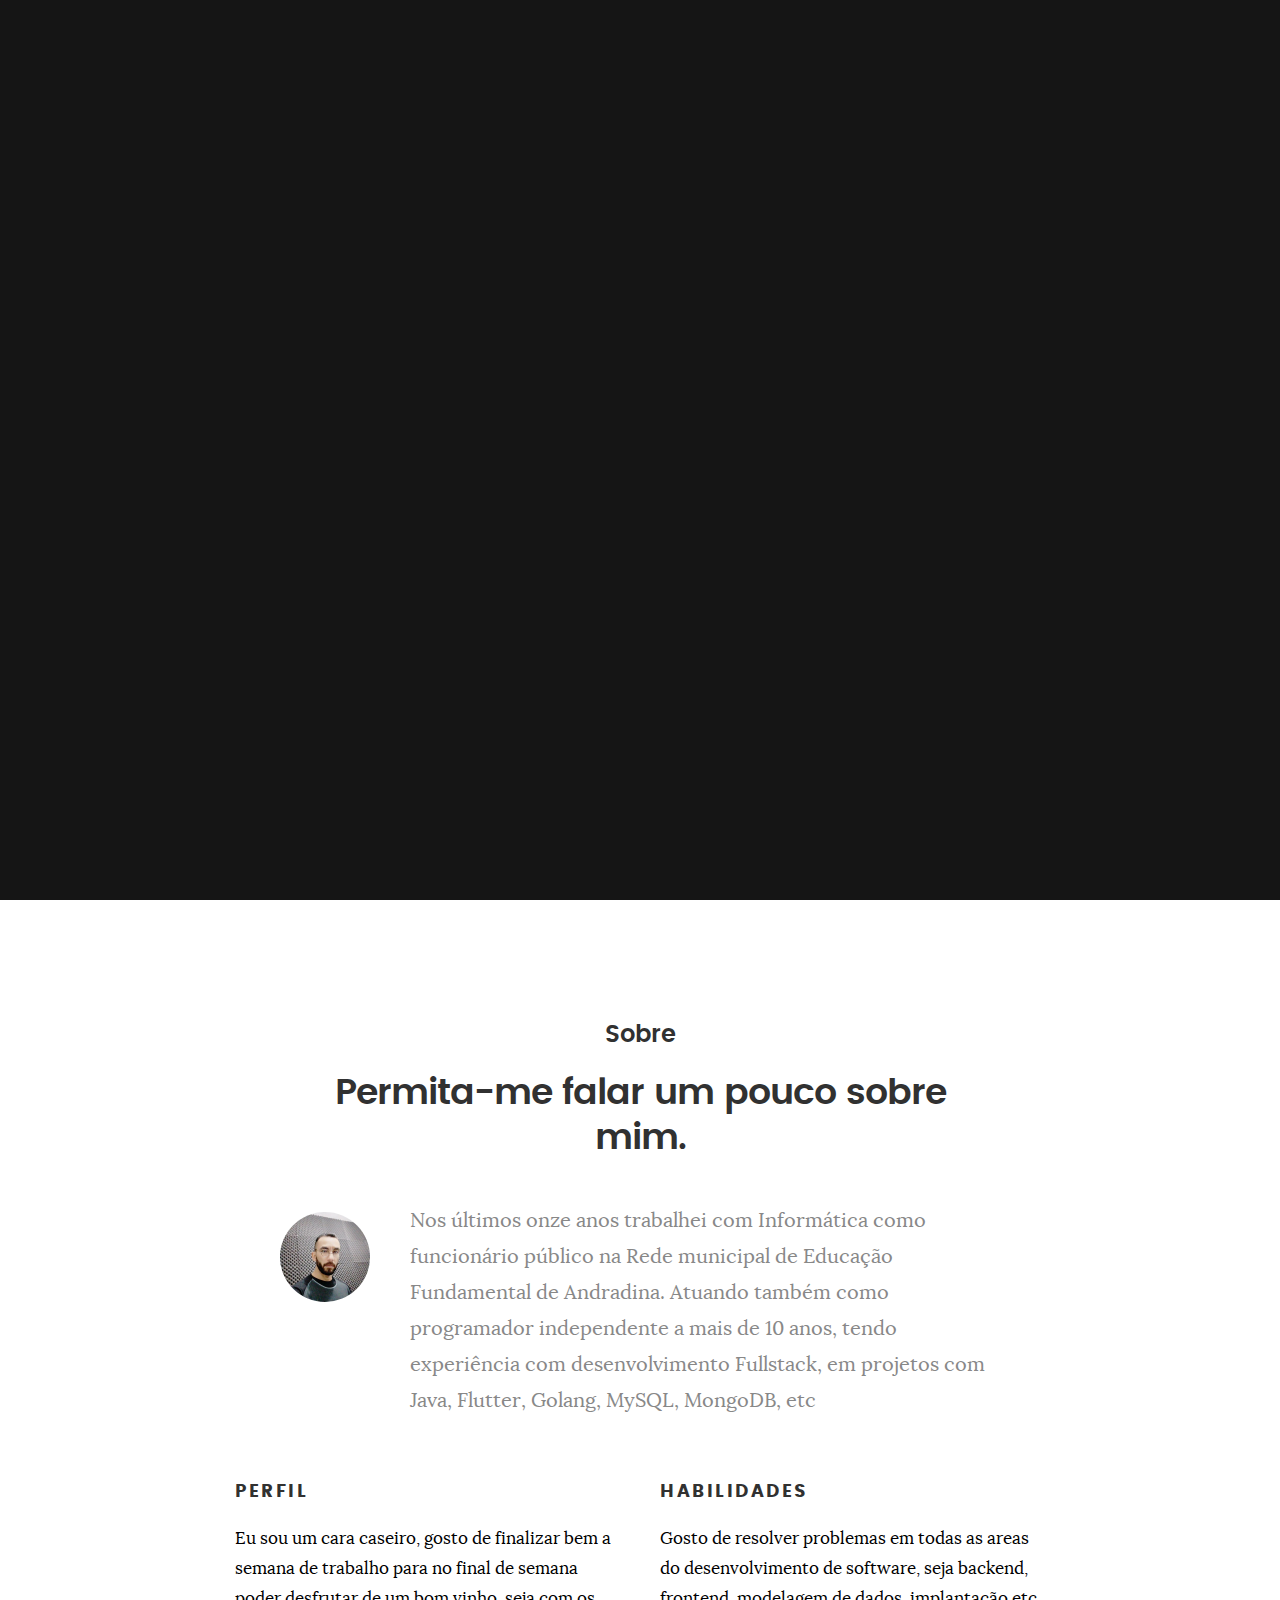
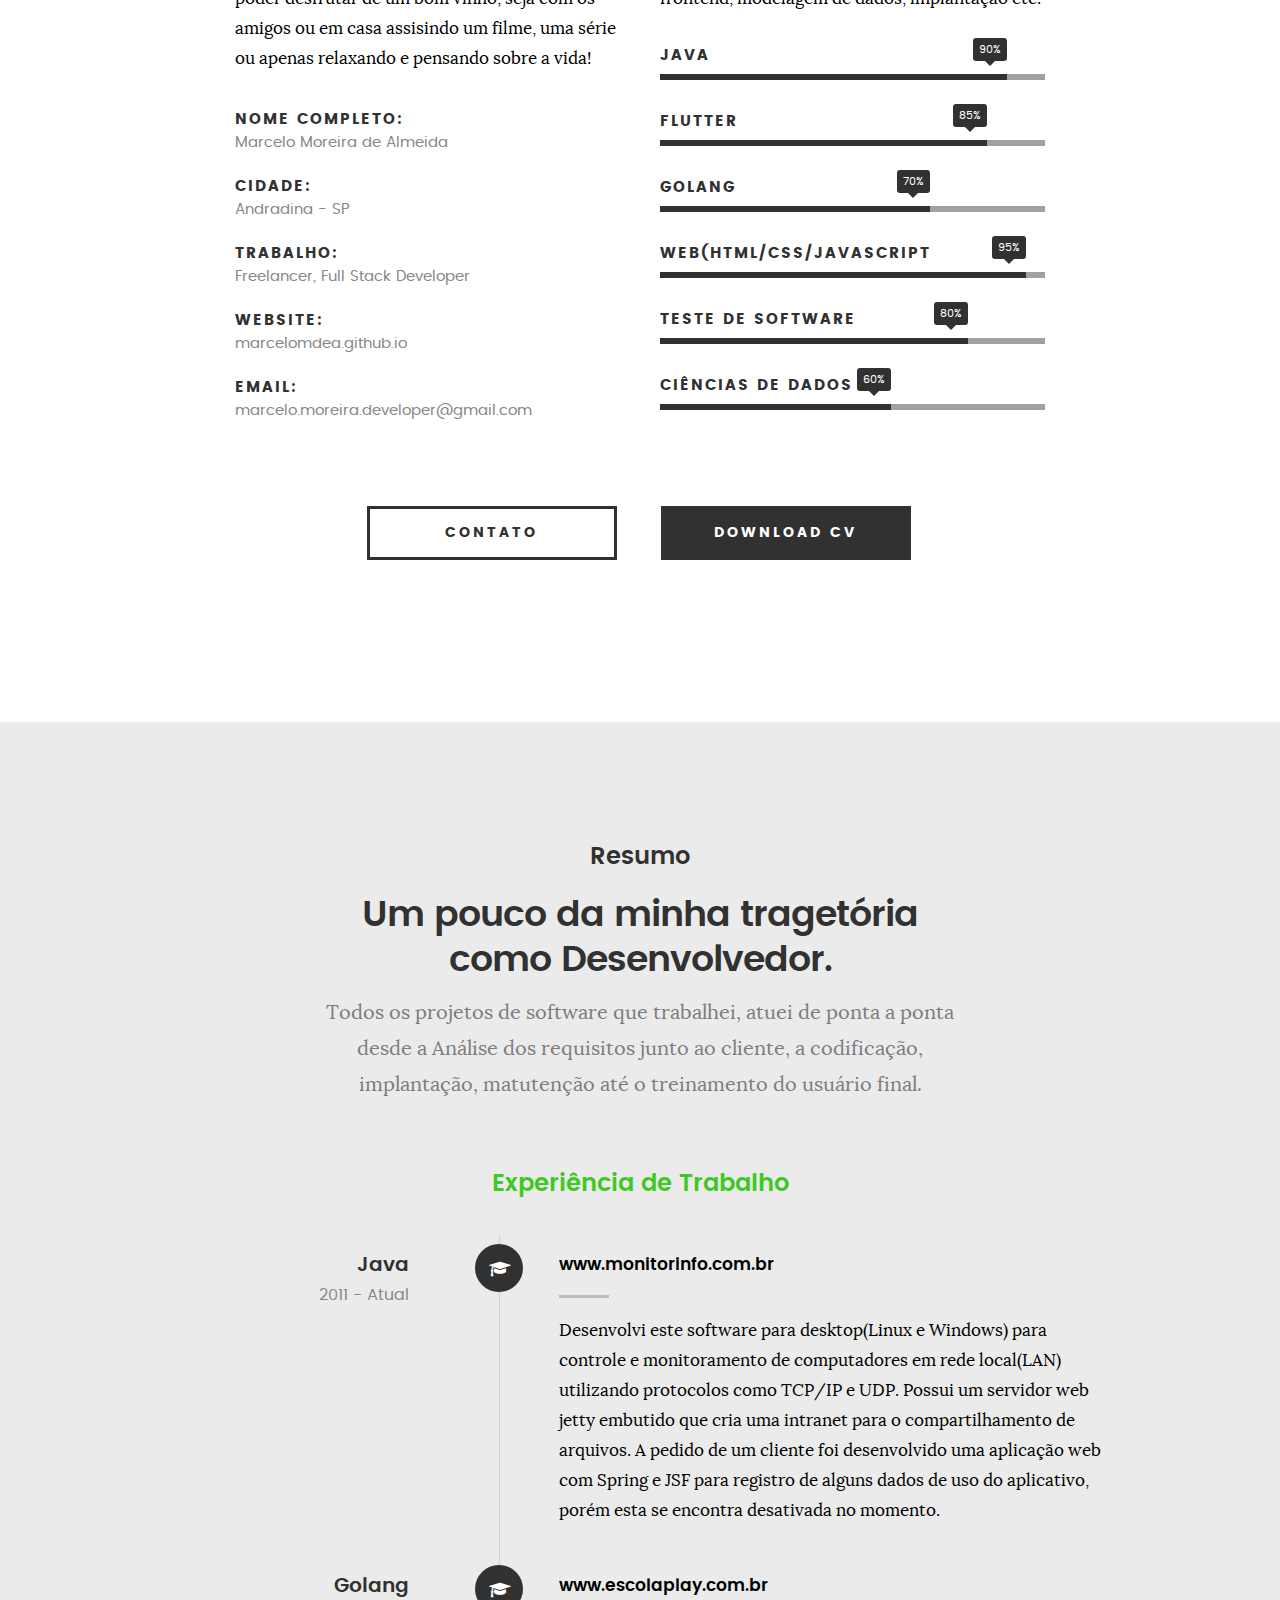
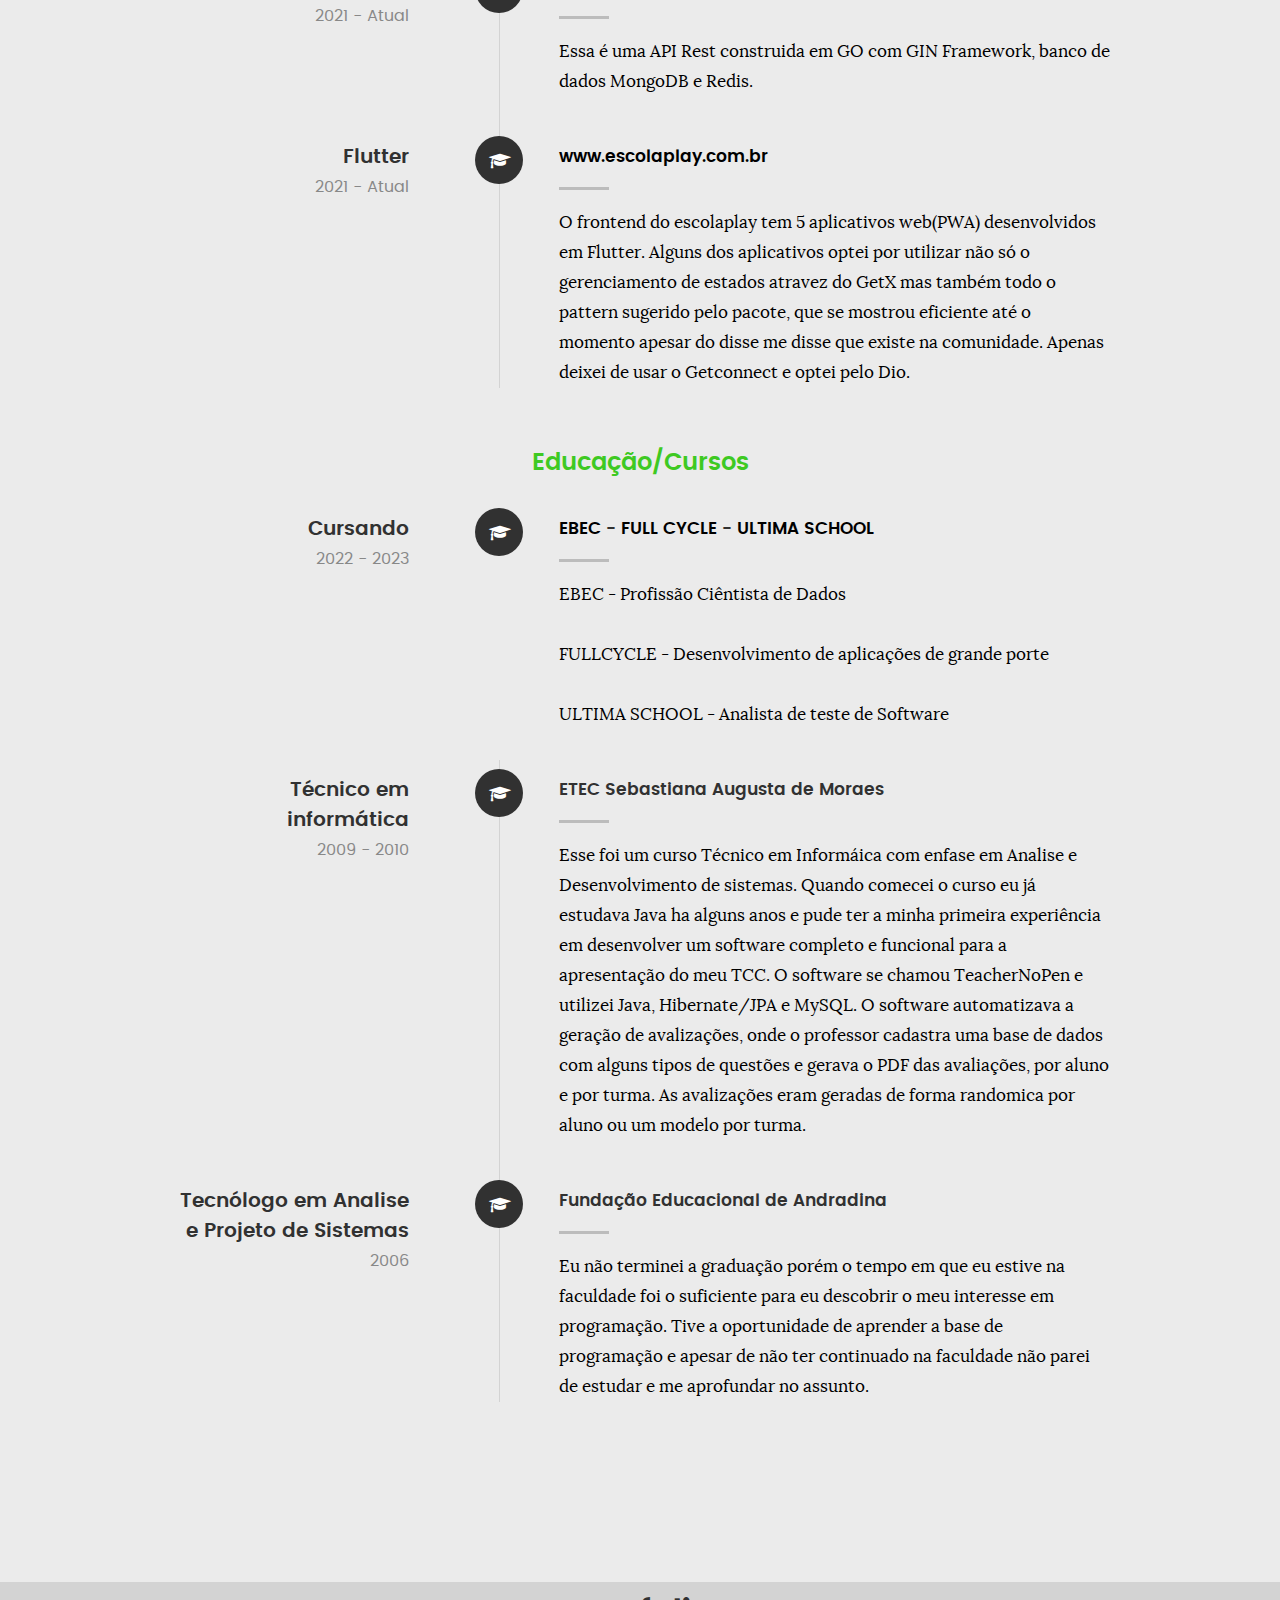
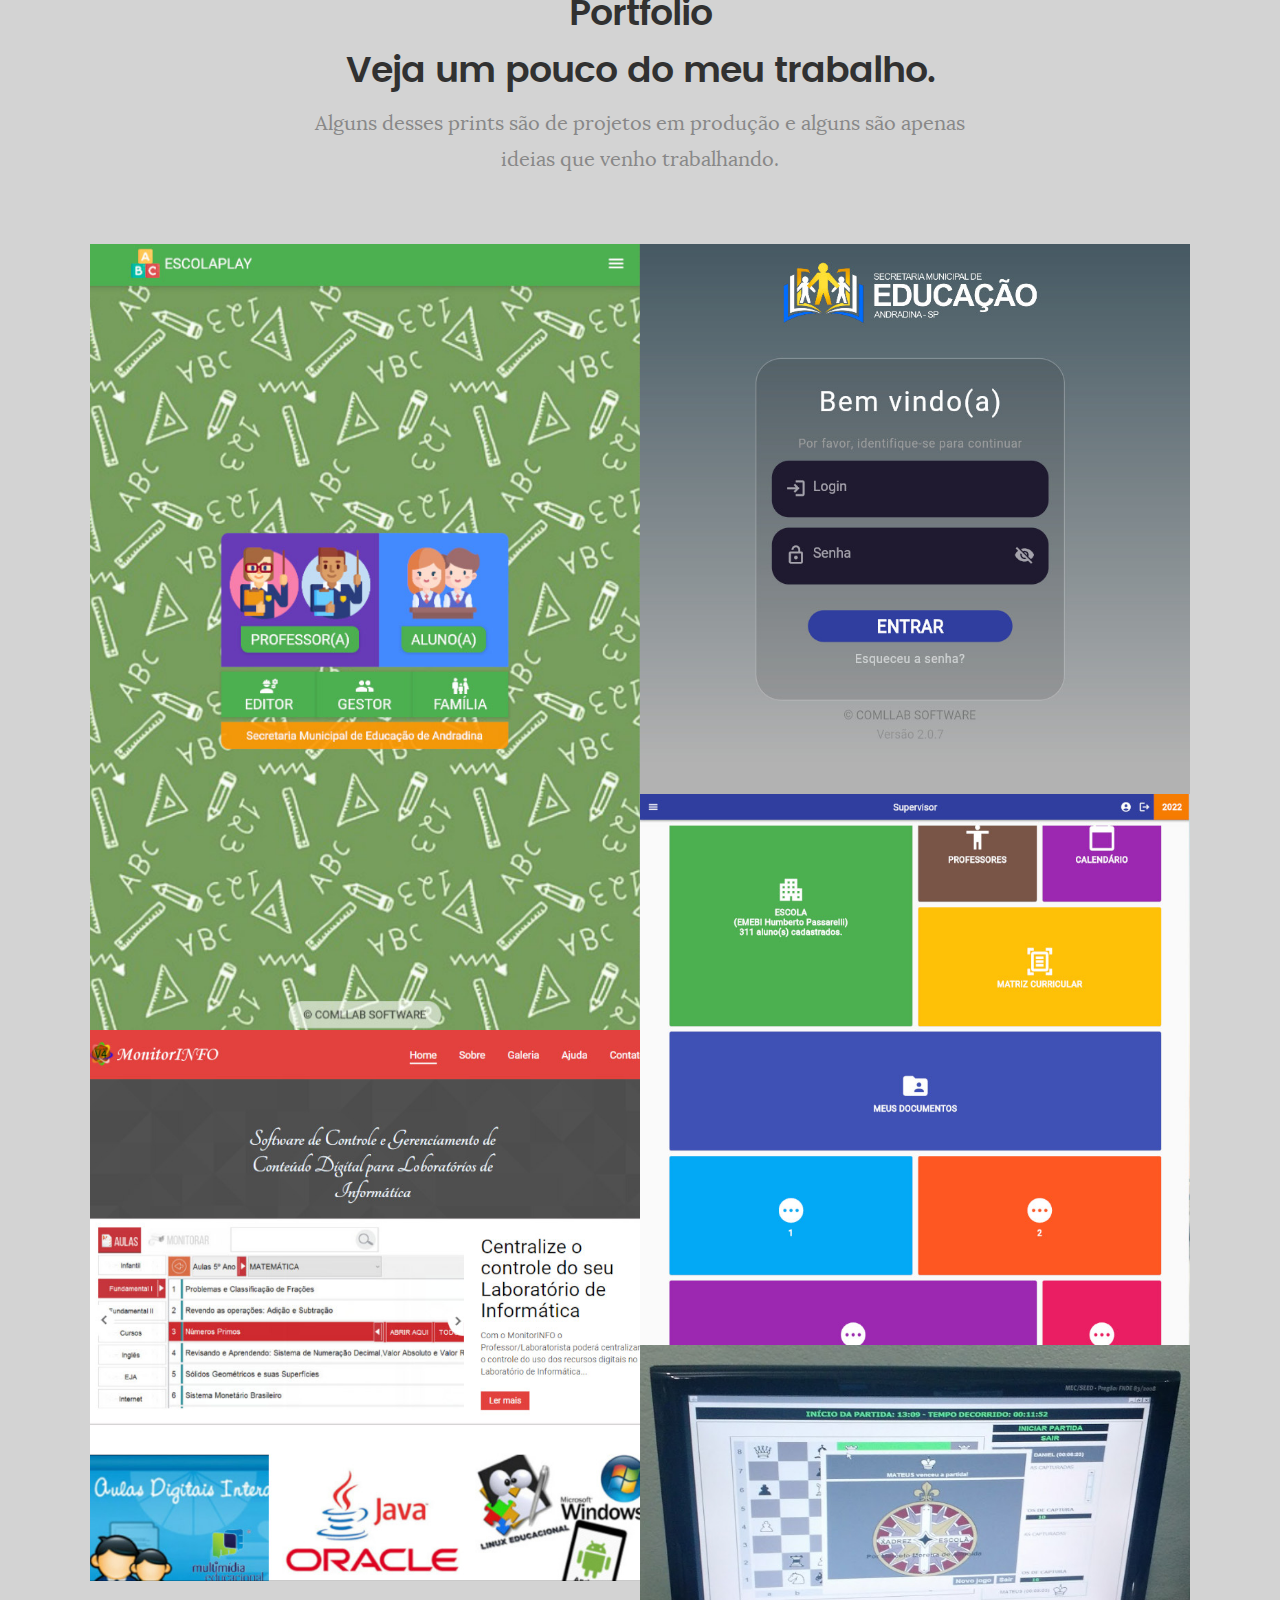
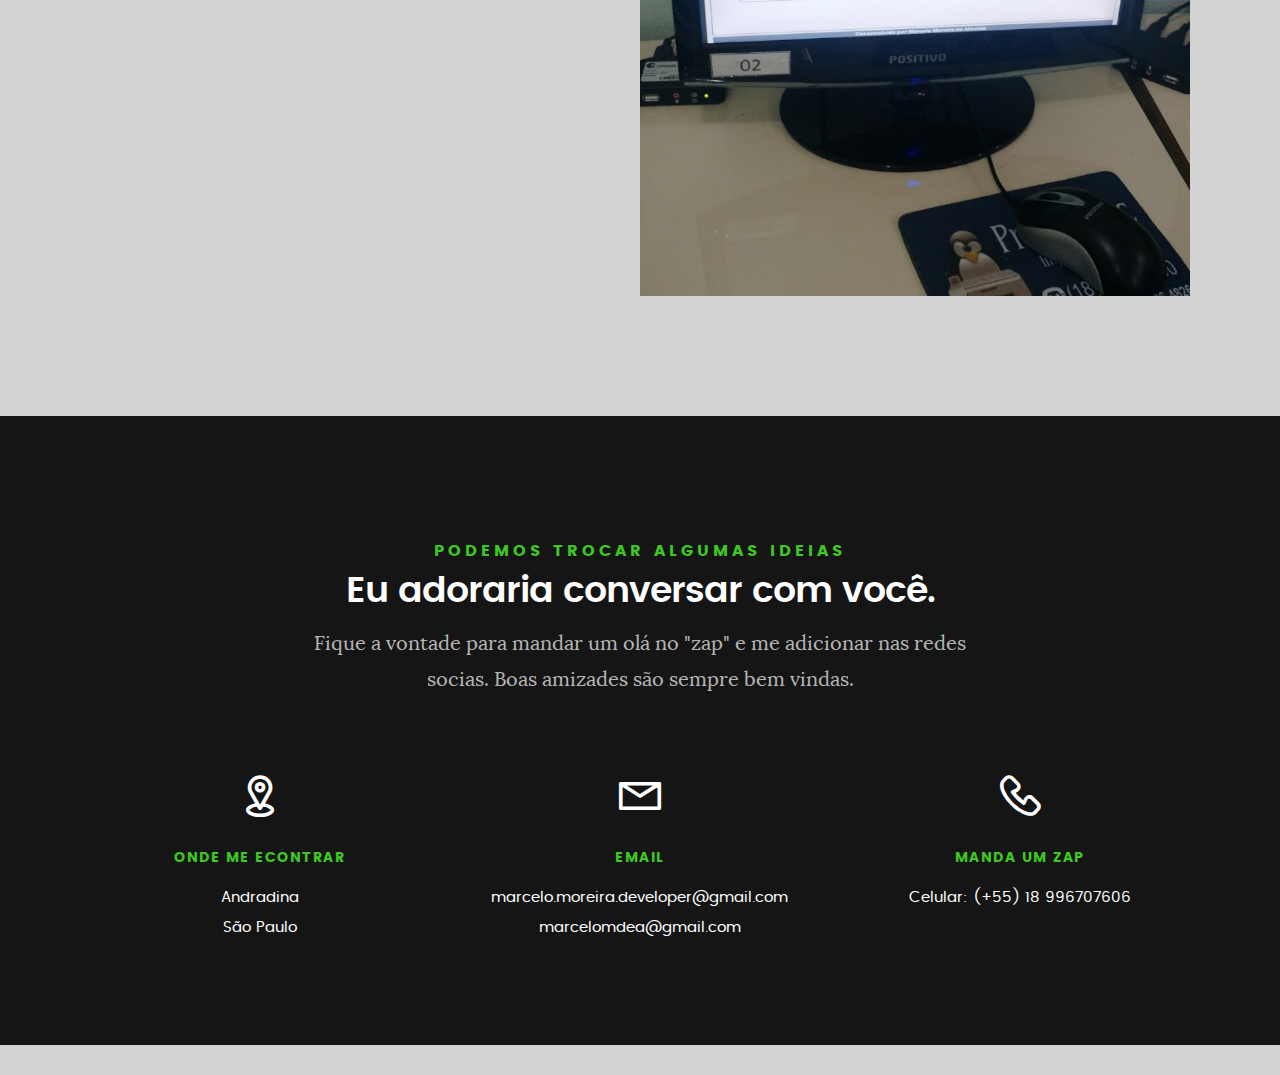
==== commit f973303c: "revisão 2" ====
--- a/index.html
+++ b/index.html
@@ -105,7 +105,7 @@
 
 				<h3>Perfil</h3>
 				<p>Eu sou um cara caseiro, gosto de finalizar bem a semana de trabalho para no final de semana
-					poder desfrutar de um bom vinho, seja com os amigos ou em casa assisindo um filme, uma série ou apenas relaxar e pensar sobre a vida!</p>
+					poder desfrutar de um bom vinho, seja com os amigos ou em casa assisindo um filme, uma série ou apenas relaxando e pensando sobre a vida!</p>
 
 				<ul class="info-list">
 					<li>
@@ -303,9 +303,9 @@
 							<a href="https://fullcycle.com.br" target="_blank">FULL CYCLE</a> - 
 							<a href="https://ultima.school/" target="_blank">ULTIMA SCHOOL</a>
 						</h4>
-						<p><a href="https://ebaconline.com.br/new/cientista-de-dados" target="_blank">Profissão Ciêntista de Dados</a></p>
-						<p><a href="https://imersao.fullcycle.com.br/page/lancamento/" target="_blank">Desenvolvimento de aplicações de grande porte</a></p>
-						<p><a href="https://promo.ultima.school/qa" target="_blank">Analista de teste de Software</a></p>
+						<p><a href="https://ebaconline.com.br/new/cientista-de-dados" target="_blank">EBEC - Profissão Ciêntista de Dados</a></p>
+						<p><a href="https://imersao.fullcycle.com.br/page/lancamento/" target="_blank">FULLCYCLE - Desenvolvimento de aplicações de grande porte</a></p>
+						<p><a href="https://promo.ultima.school/qa" target="_blank">ULTIMA SCHOOL - Analista de teste de Software</a></p>
 					</div>
 
 				</div> <!-- /timeline-block -->
@@ -327,8 +327,9 @@
 							<h4>ETEC Sebastiana Augusta de Moraes</h4>
 							<p>Esse foi um curso Técnico em Informáica com enfase em Analise e Desenvolvimento de sistemas. Quando comecei o curso eu já estudava
 								Java ha alguns anos e pude ter a minha primeira experiência em desenvolver um software completo e funcional para a apresentação
-								do meu TCC. O software se chamou TeacherNoPen e utilizei Java, Hibernate/JPA e MySQL. Era um software que automatizava a geração
-								de avalização para o professor aplicar aos seus alunos.
+								do meu TCC. O software se chamou TeacherNoPen e utilizei Java, Hibernate/JPA e MySQL. O software automatizava a geração
+								de avalizações, onde o professor cadastra uma base de dados com alguns tipos de questões e gerava o PDF das avaliações, por aluno e por turma.
+								As avalizações eram geradas de forma randomica por aluno ou um modelo por turma.
 							</p>
 						</div>
 
@@ -391,7 +392,7 @@
 							<a href="#modal-01" class="overlay">
 								<div class="folio-item-table">
 									<div class="folio-item-cell">
-										<h3 class="folio-title">ESCOCAPLAY</h3>
+										<h3 class="folio-title">ESCOLAPLAY</h3>
 										<span class="folio-types">
 											Flutter WEB
 										</span>
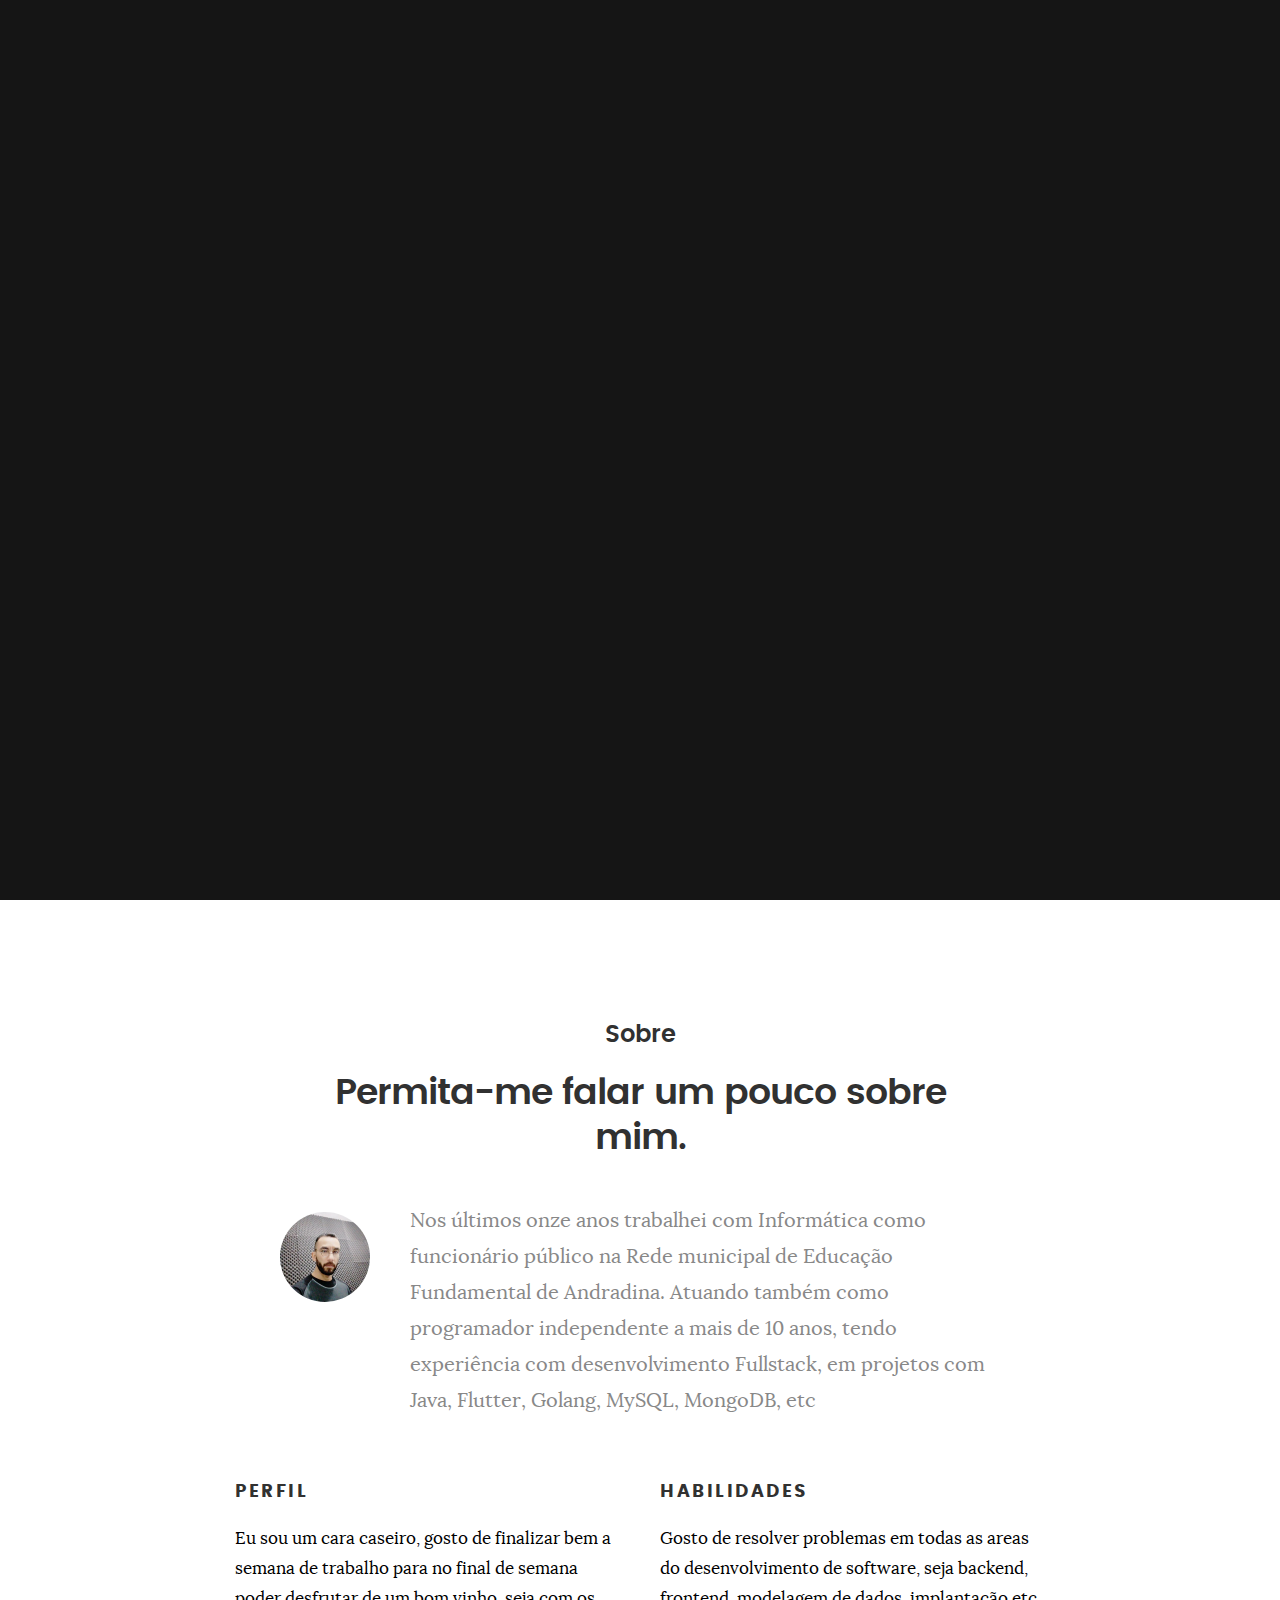
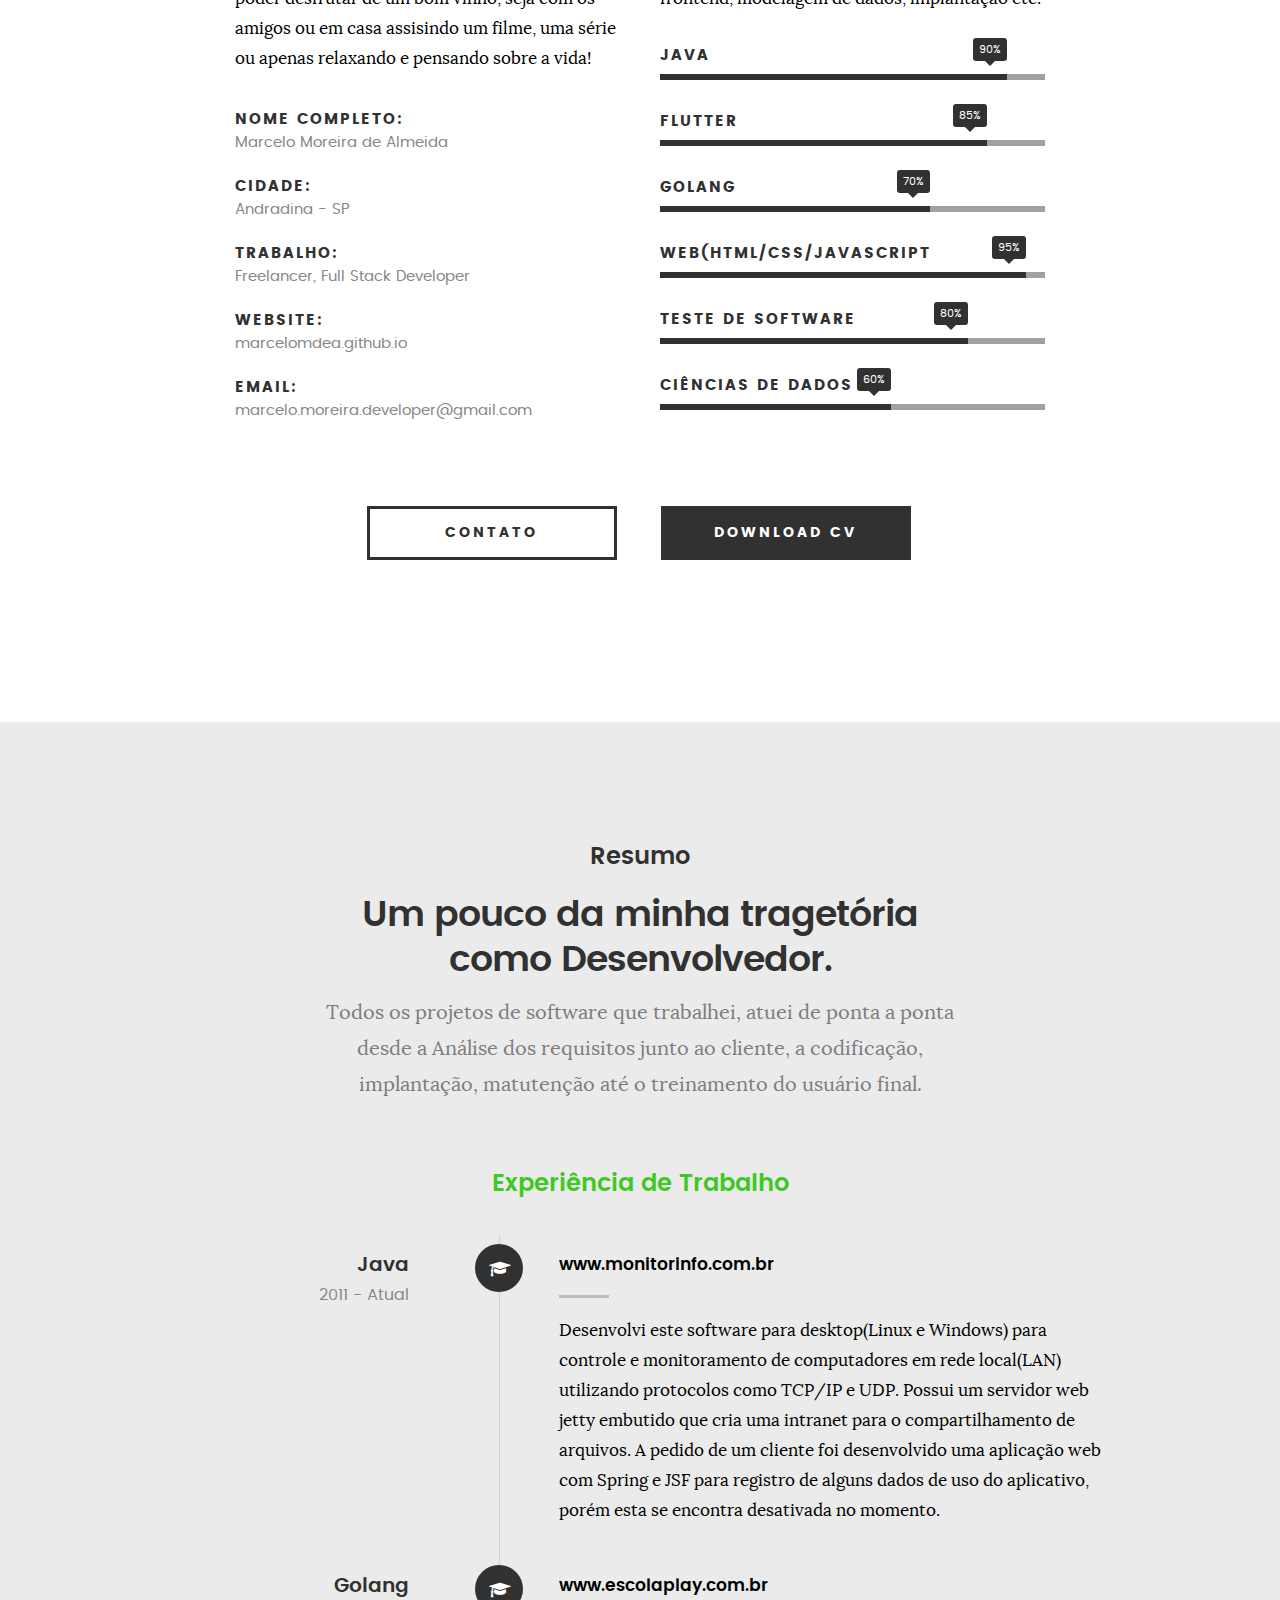
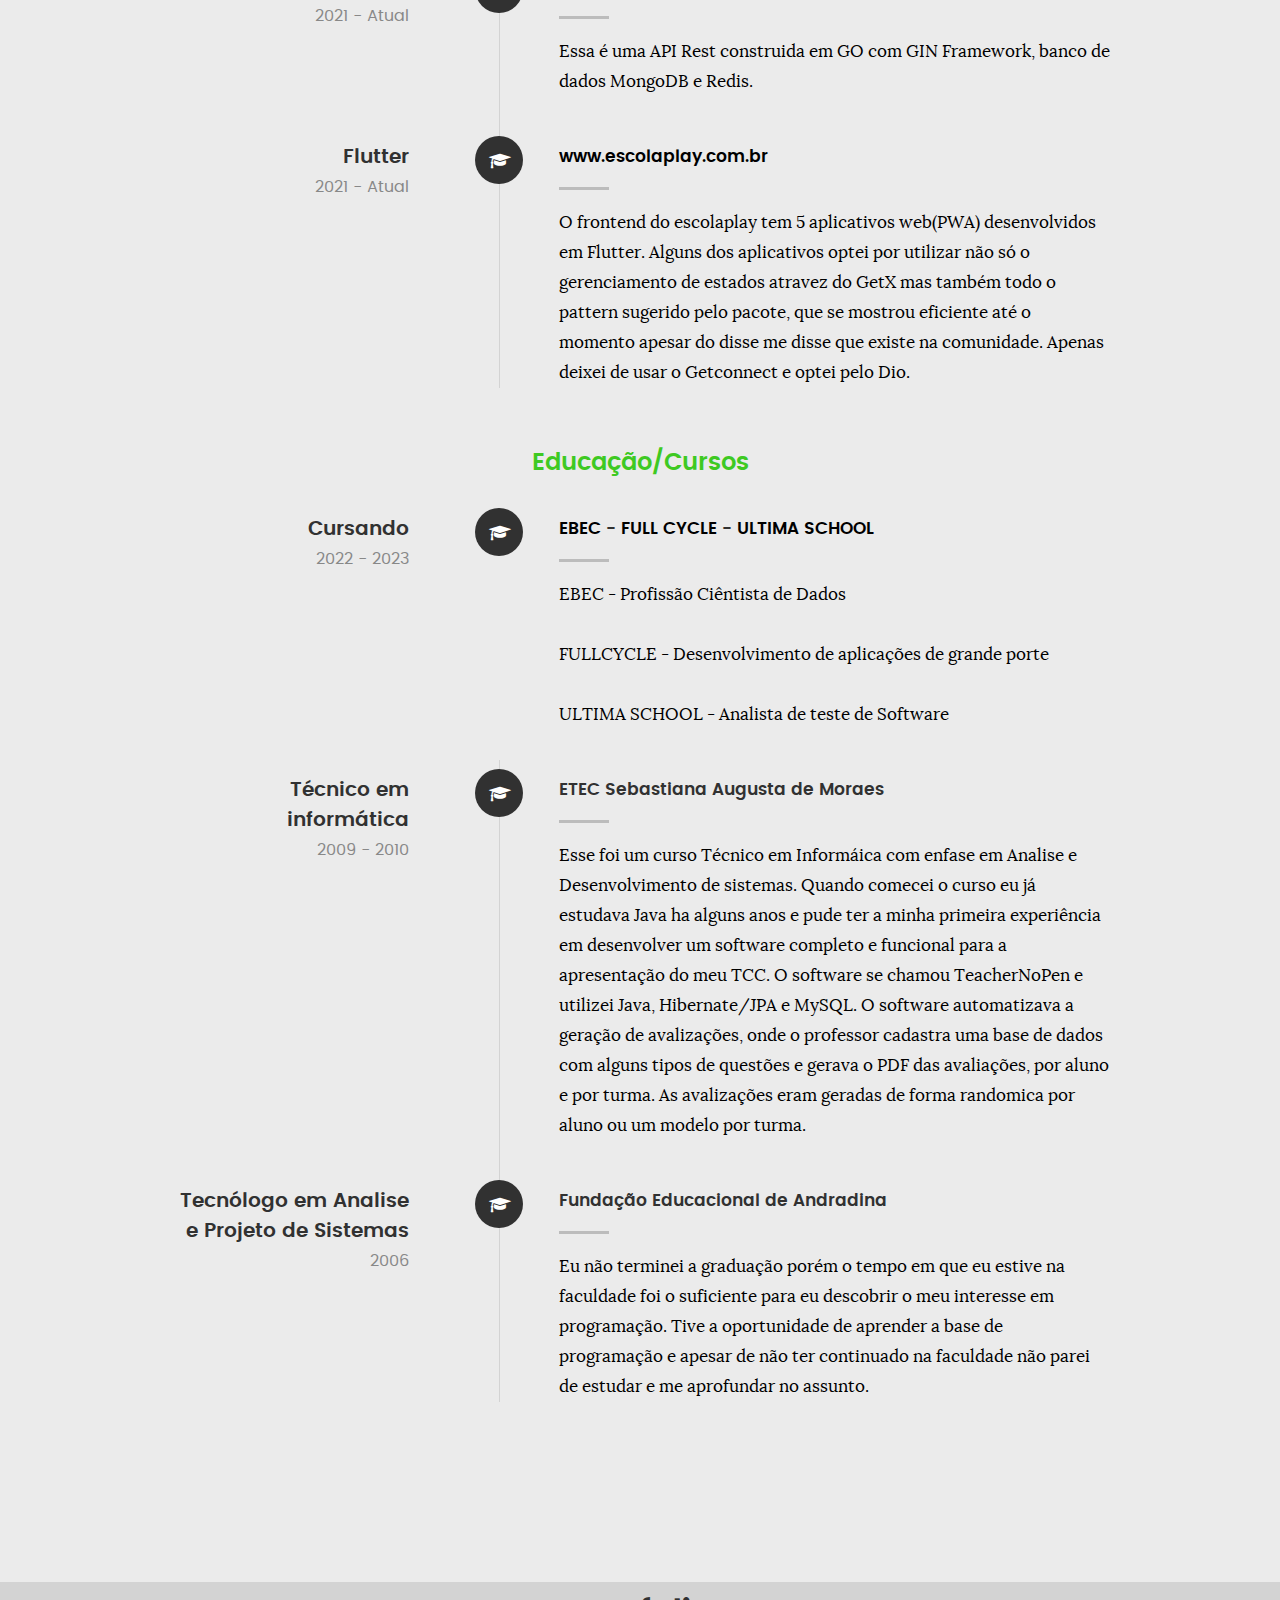
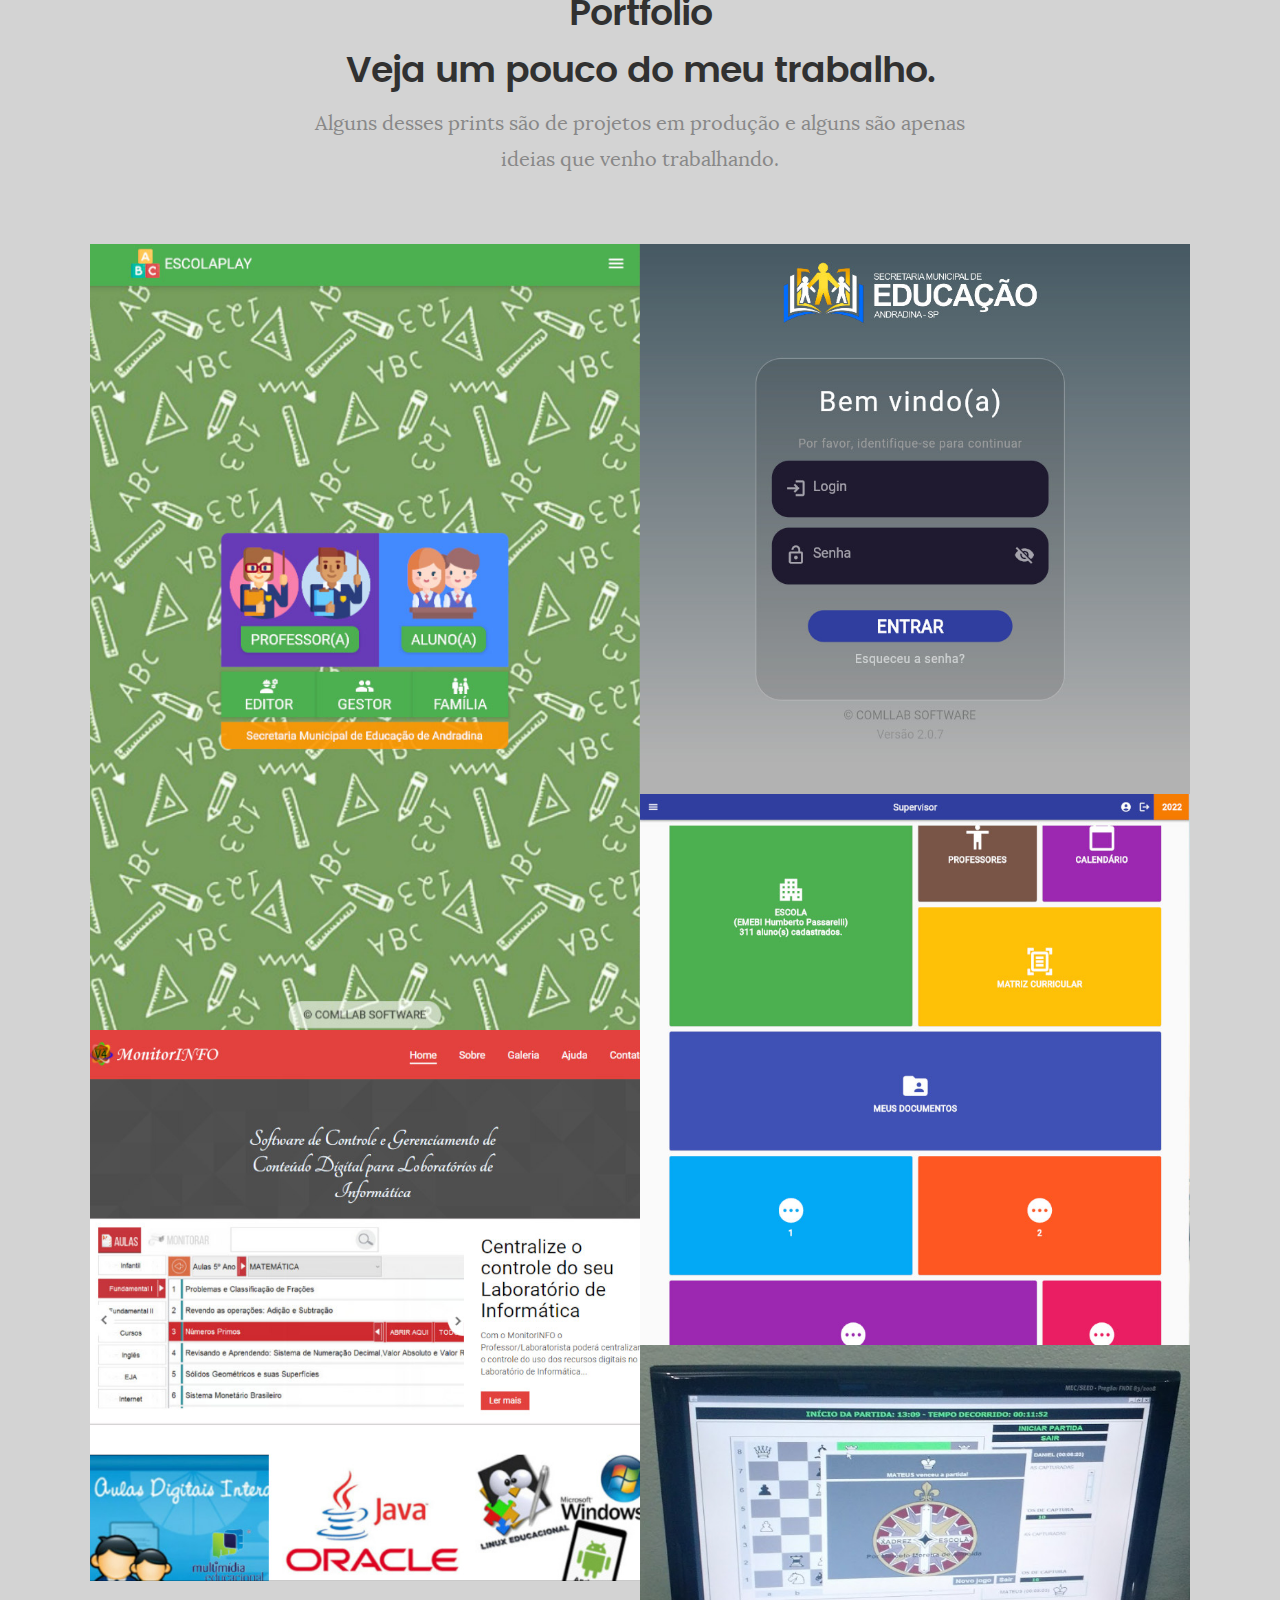
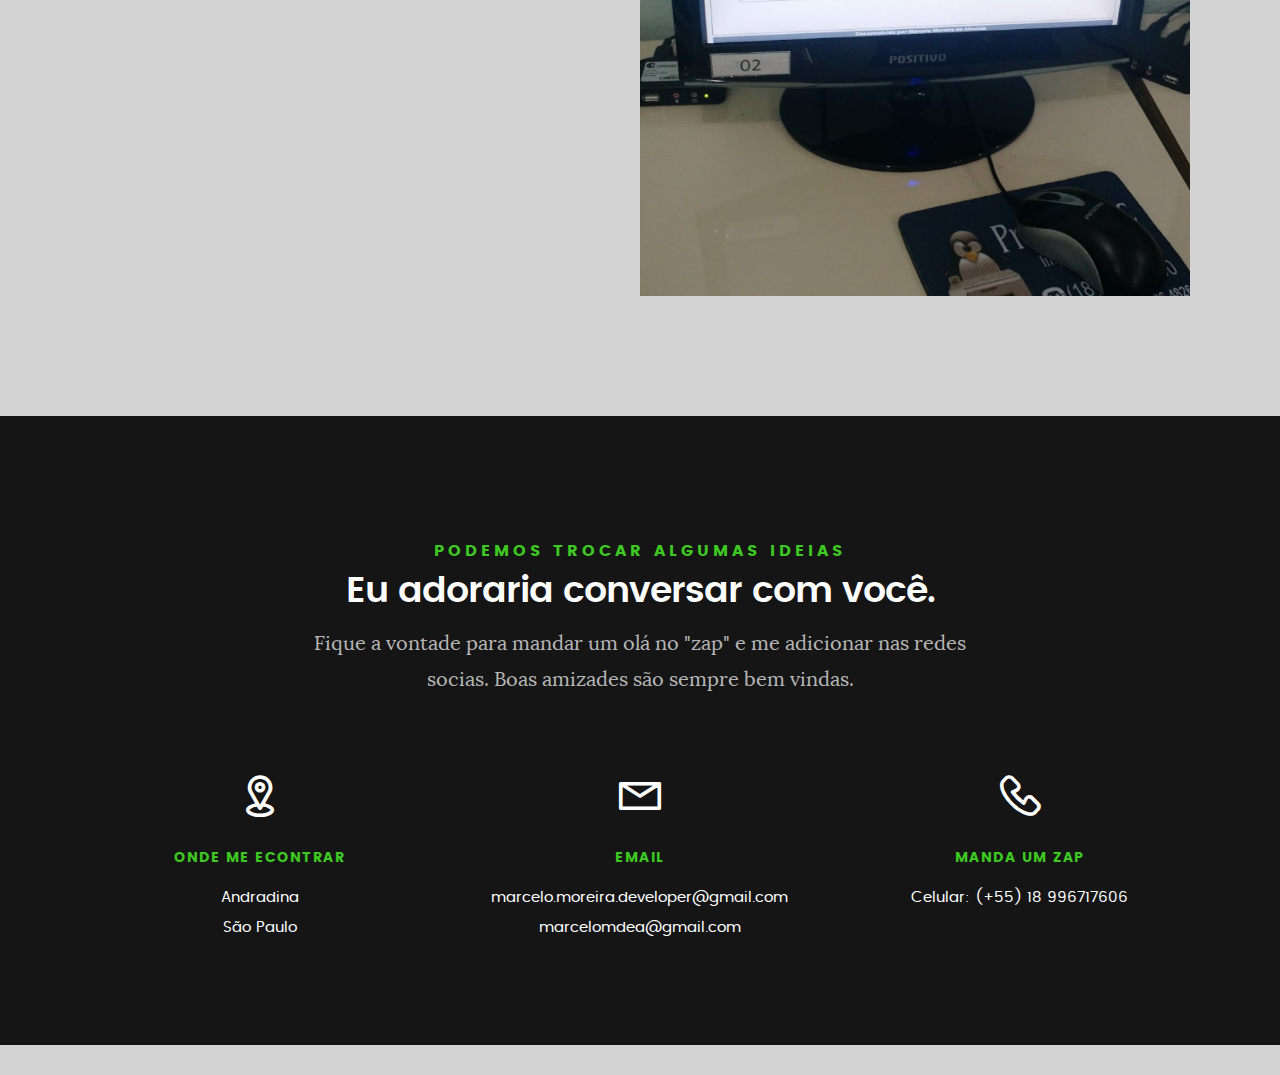
==== commit 574ce443: "fix: correção do celular" ====
--- a/index.html
+++ b/index.html
@@ -644,7 +644,7 @@
 
 				<h5>Manda um ZAP</h5>
 
-				<p>Celular: (+55) 18 996707606
+				<p>Celular: (+55) 18 996717606
 				</p>
 
 			</div>
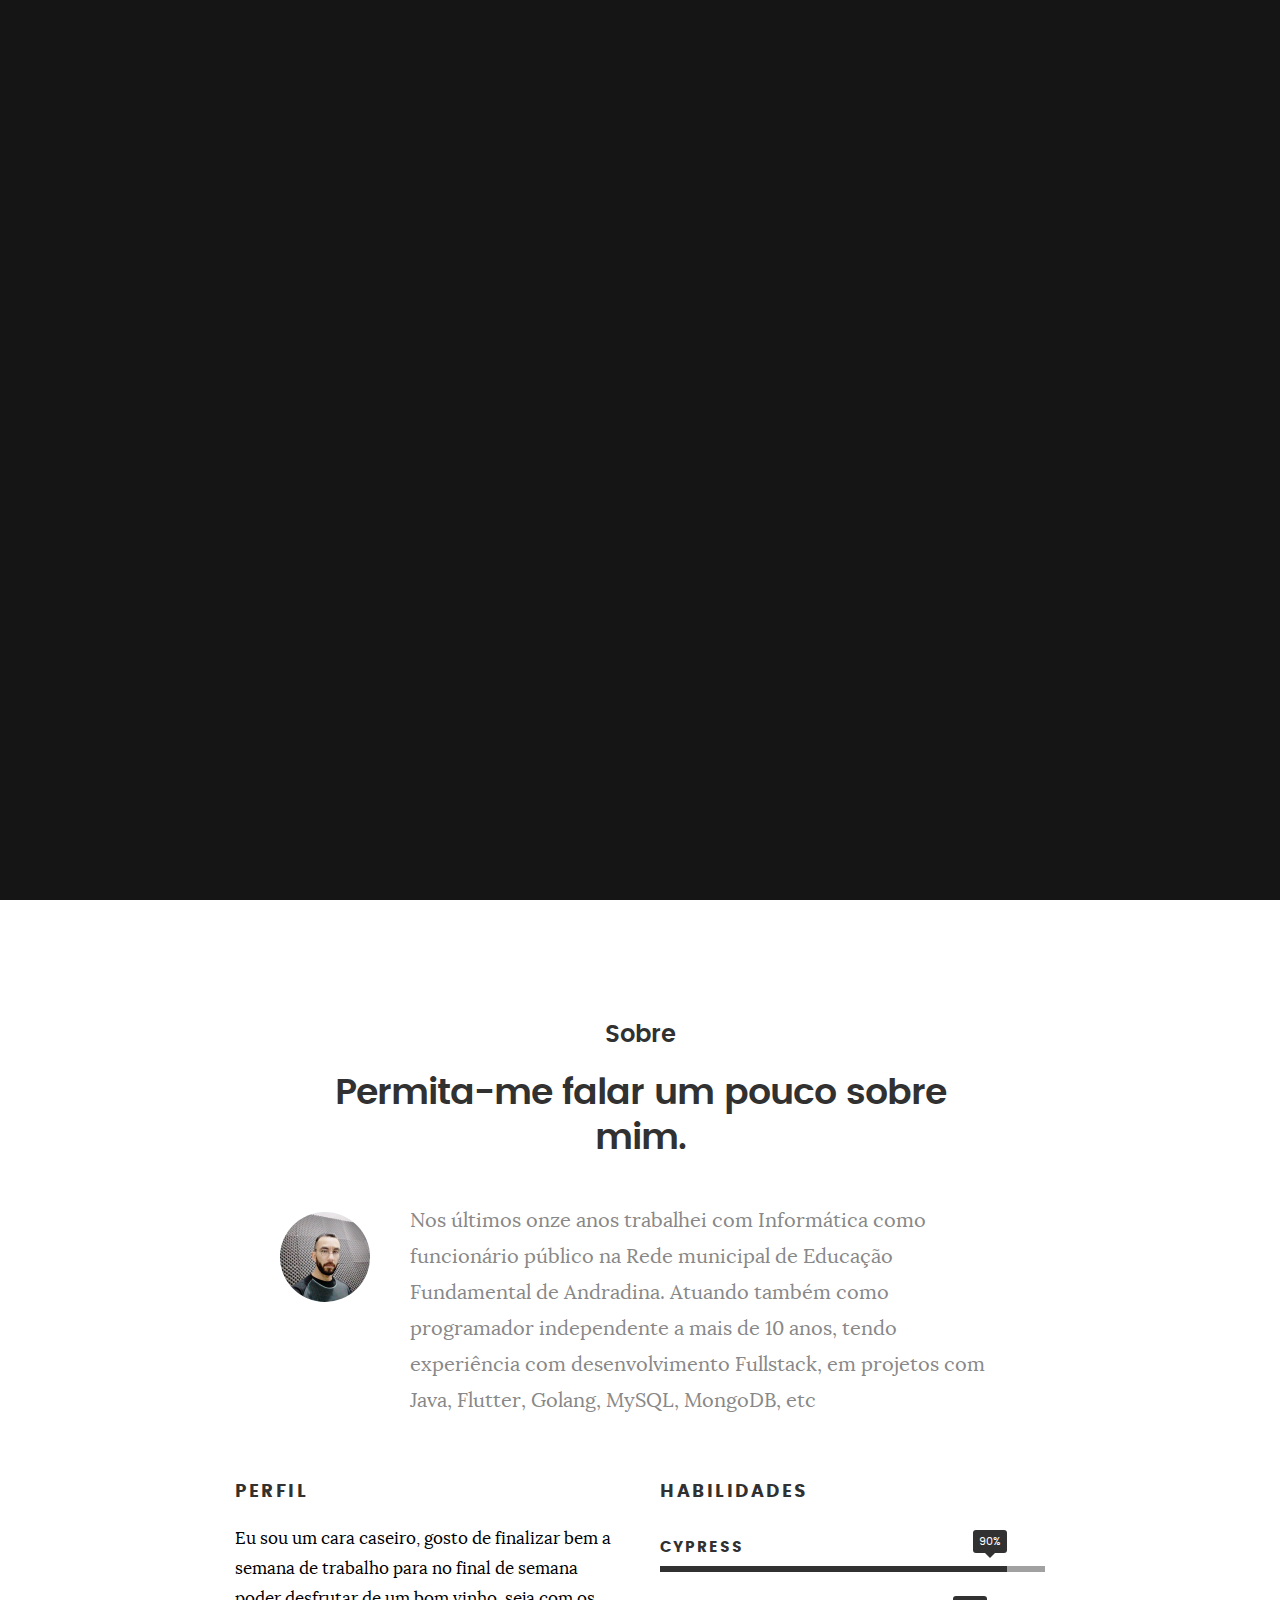
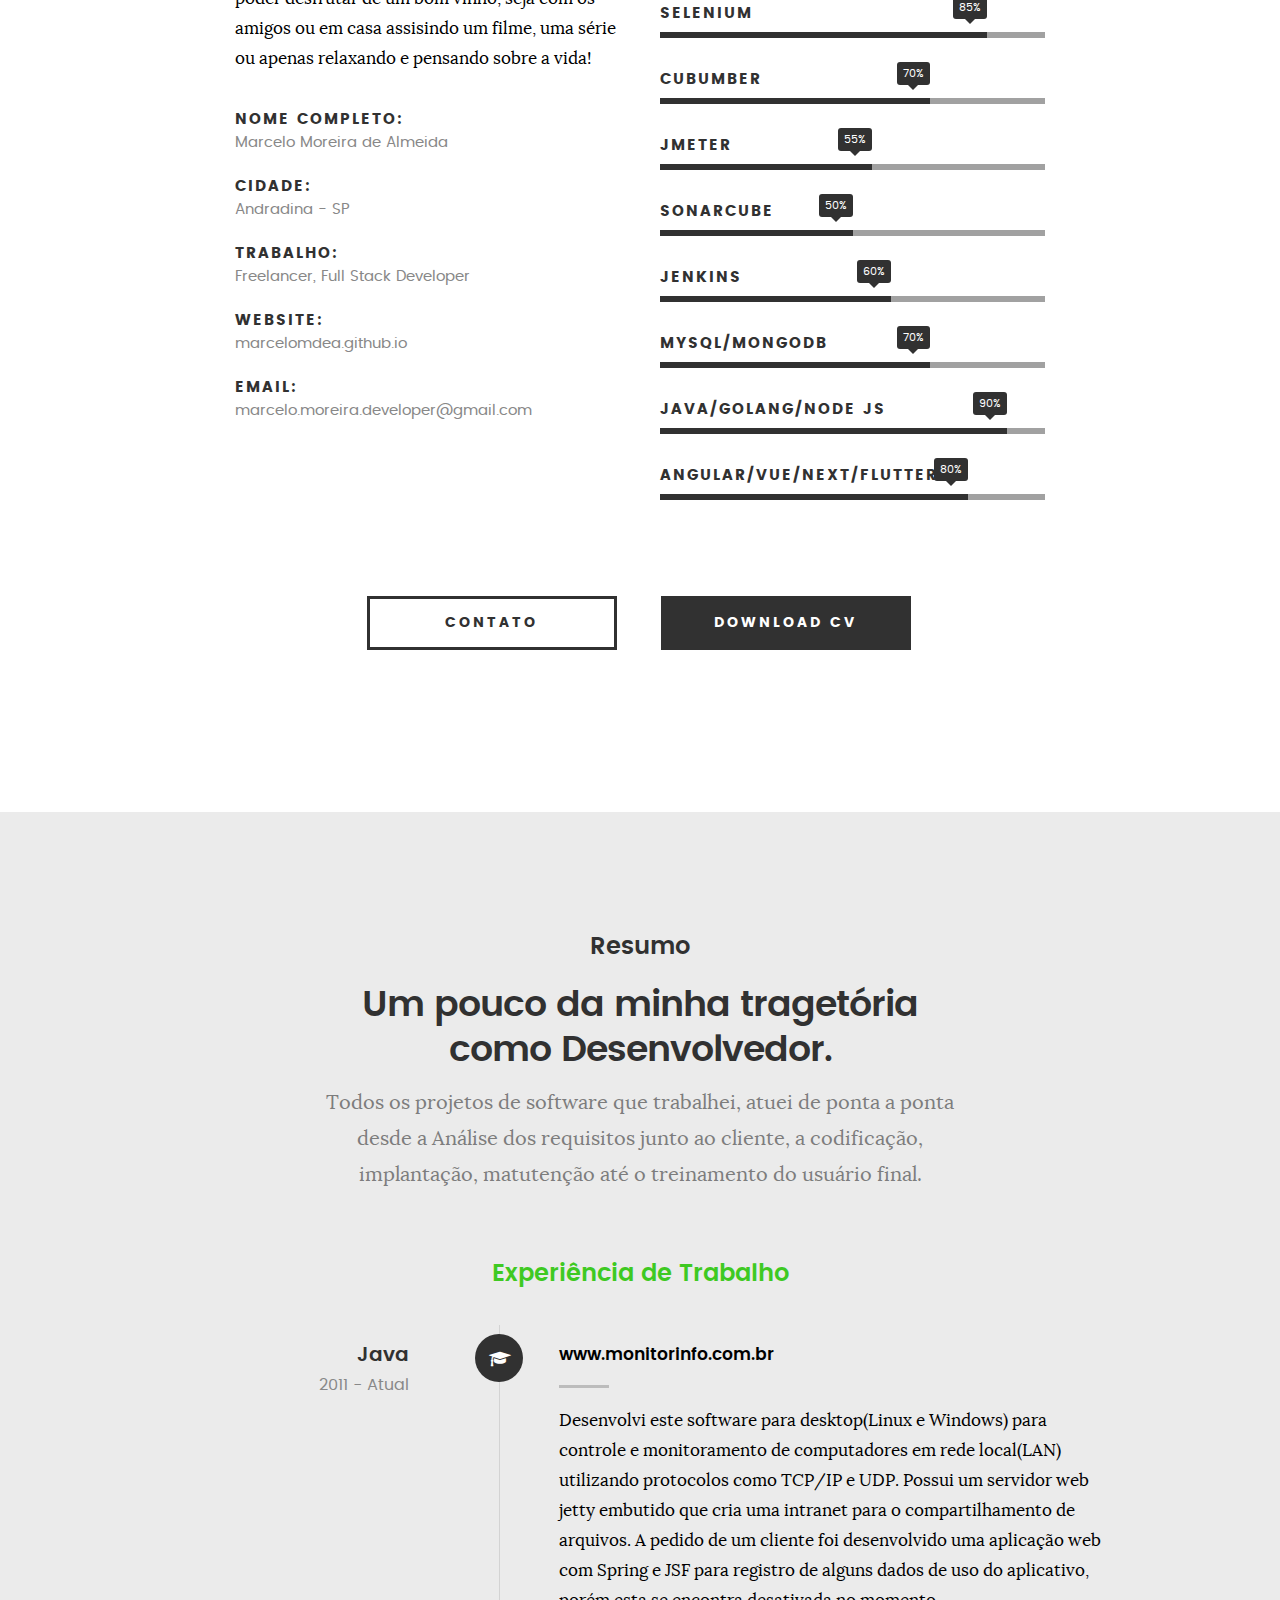
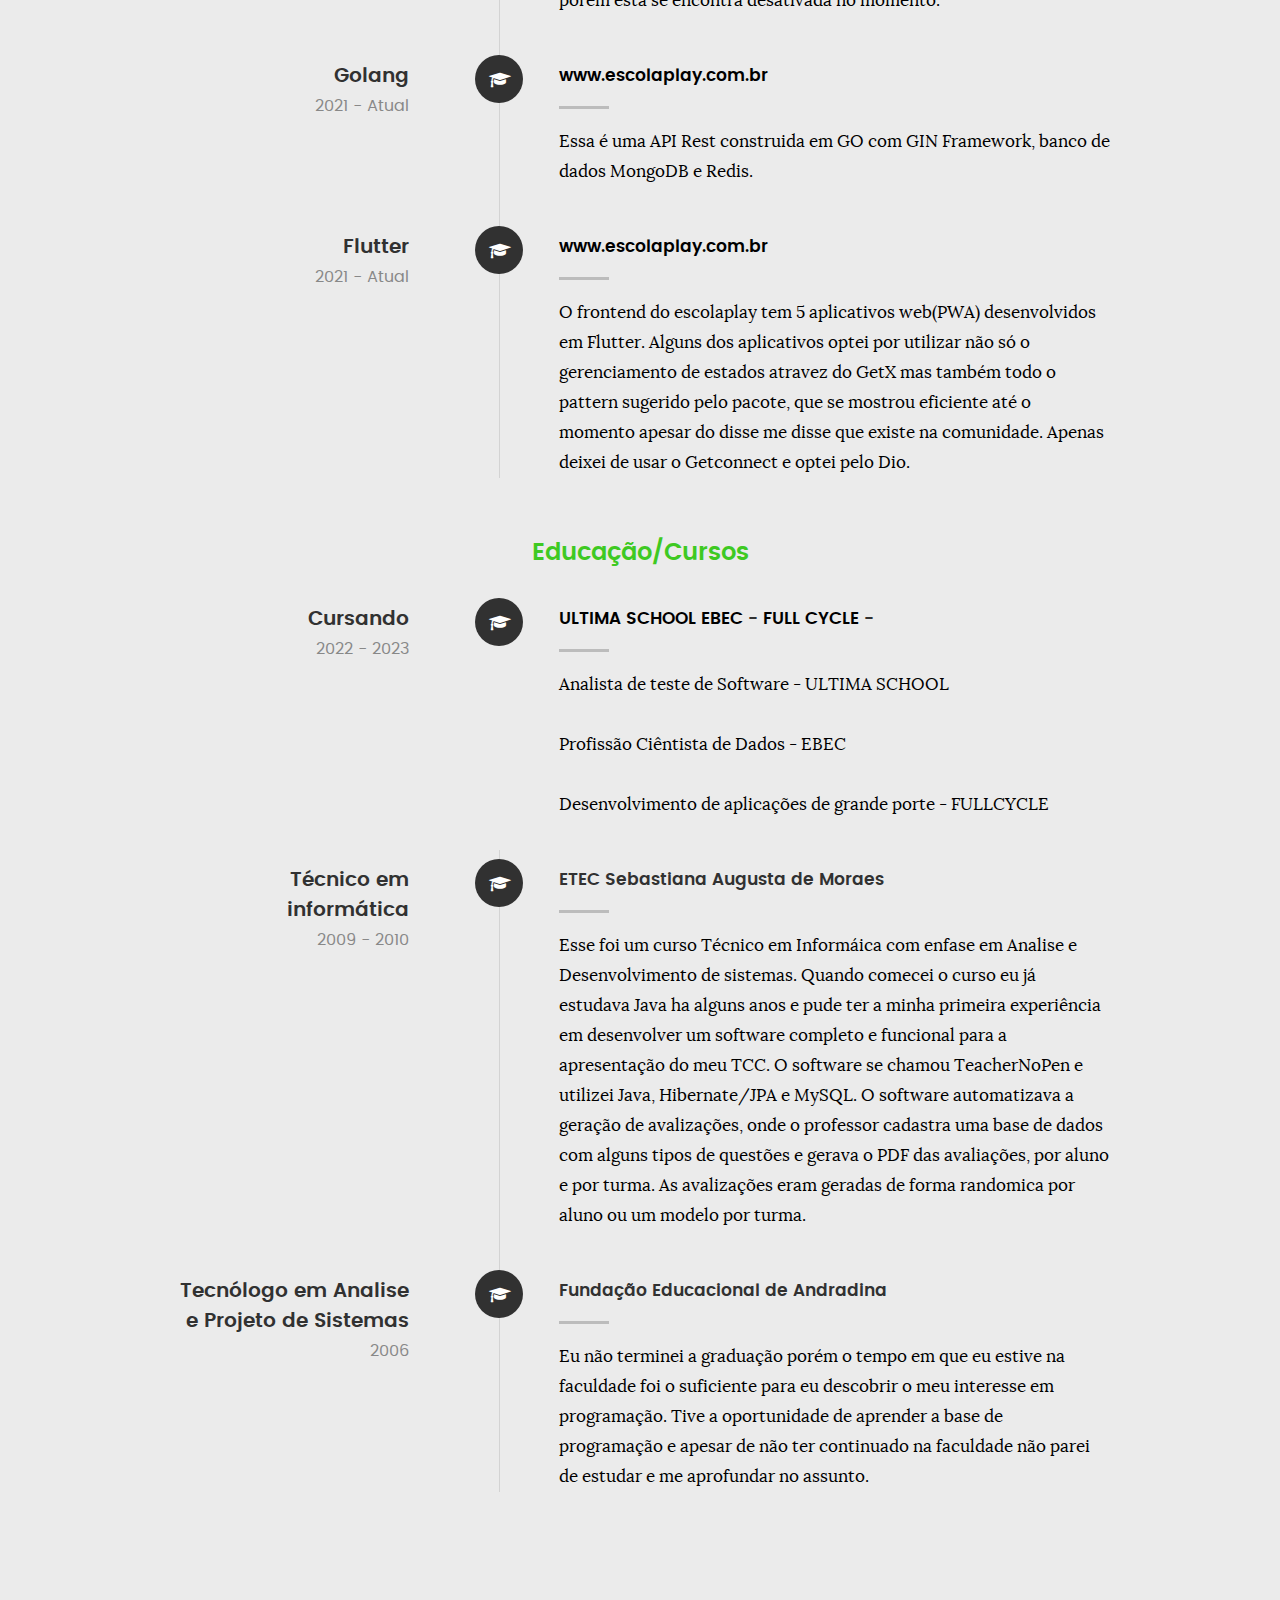
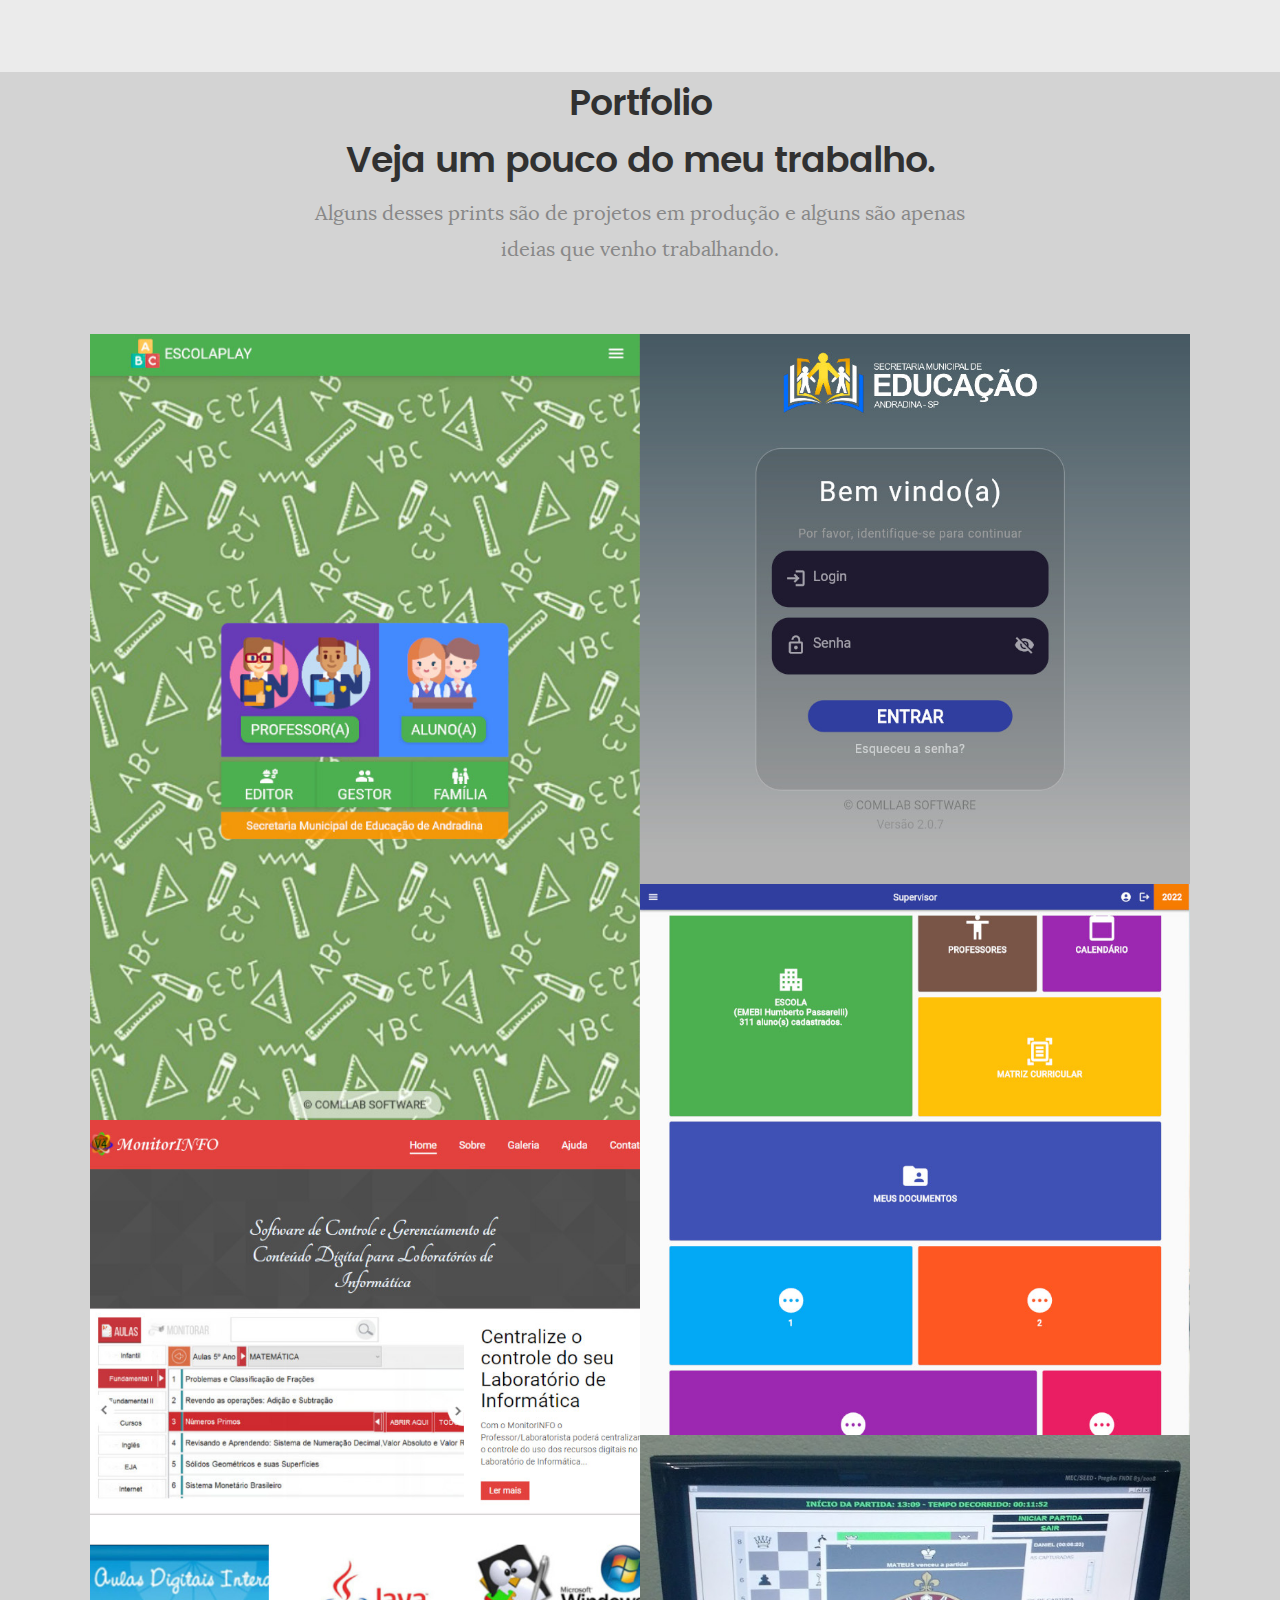
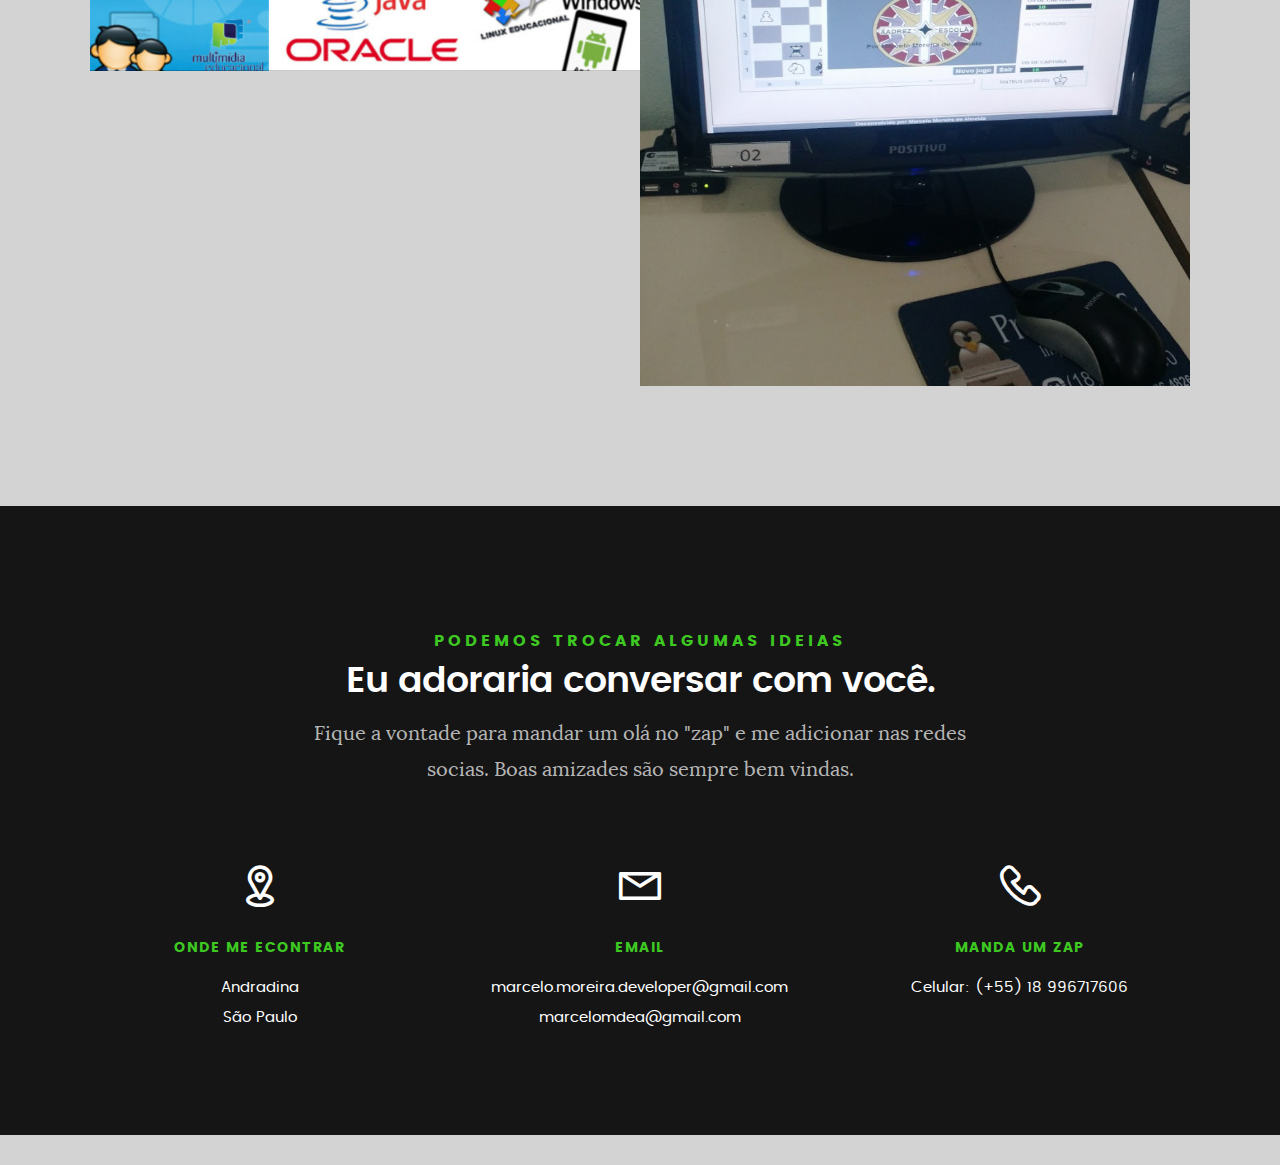
==== commit 225a1d1b: "skills update" ====
--- a/index.html
+++ b/index.html
@@ -35,7 +35,6 @@
 						<li><a class="smoothscroll" href="#about" title="">Sobre mim</a></li>
 						<li><a class="smoothscroll" href="#resume" title="">Currículo</a></li>
 						<li><a class="smoothscroll" href="#portfolio" title="">Portfólio</a></li>
-						<li><a class="smoothscroll" href="#services" title="">Serviços</a></li>
 						<li><a class="smoothscroll" href="#contact" title="">Contato</a></li>
 					</ul>
 				</nav>
@@ -55,11 +54,10 @@
 				<div class="col-twelve">
 
 					<h5>Marcelo Moreira de Almeida</h5>
-					<h1>Dev. Full Stack</h1>
+					<h1>Analista de teste de software</h1>
 
 					<p class="intro-position">
-						<span>Java | Go | Flutter</span>
-						<span>Analista de testes de Software (QA)</span>
+						<span>Cypress | Selenium | Cucumber | Jira | Scrum | Kanban</span>
 					</p>
 
 					<a class="button stroke smoothscroll" href="#about" title="">Mais sobre mim</a>
@@ -136,34 +134,44 @@
 			<div class="col-six tab-full">
 
 				<h3>Habilidades</h3>
-				<p>Gosto de resolver problemas em todas as areas do desenvolvimento de software, seja backend, frontend, modelagem de dados, implantação etc.</p>
+				
 
 				<ul class="skill-bars">
 					<li>
 						<div class="progress percent90"><span>90%</span></div>
-						<strong>JAVA</strong>
+						<strong>CYPRESS</strong>
 					</li>
 					<li>
 						<div class="progress percent85"><span>85%</span></div>
-						<strong>FLUTTER</strong>
+						<strong>SELENIUM</strong>
 					</li>
 					<li>
 						<div class="progress percent70"><span>70%</span></div>
-						<strong>GOLANG</strong>
-					</li>
-					<li>
-						<div class="progress percent95"><span>95%</span></div>
-						<strong>WEB(HTML/CSS/JAVASCRIPT</strong>
-					</li>
-					<li>
-
+						<strong>CUBUMBER</strong>
+					</li>
+					<li>
+						<div class="progress percent55"><span>55%</span></div>
+						<strong>JMETER</strong>
+					</li>
+					<li>
+						<div class="progress percent50"><span>50%</span></div>
+						<strong>SONARCUBE</strong>
+					</li>
+					<li>
+						<div class="progress percent60"><span>60%</span></div>
+						<strong>JENKINS</strong>
+					</li>
+					<li>
+						<div class="progress percent70"><span>70%</span></div>
+						<strong>MYSQL/MONGODB</strong>
+					</li>
+					<li>
+						<div class="progress percent90"><span>90%</span></div>
+						<strong>JAVA/GOLANG/NODE JS</strong>
+					</li>
+					<li>
 						<div class="progress percent80"><span>80%</span></div>
-						<strong>Teste de Software</strong>
-					</li>
-					<li>
-
-						<div class="progress percent60"><span>60%</span></div>
-						<strong>Ciências de Dados</strong>
+						<strong>ANGULAR/VUE/NEXT/FLUTTER</strong>
 					</li>
 
 				</ul> <!-- /skill-bars -->
@@ -299,13 +307,14 @@
 					</div>
 
 					<div class="timeline-content">
-						<h4><a href="https://ebaconline.com.br" target="_blank">EBEC</a> - 
+						<h4>
+							<a href="https://ultima.school/" target="_blank">ULTIMA SCHOOL</a>
+							<a href="https://ebaconline.com.br" target="_blank">EBEC</a> - 
 							<a href="https://fullcycle.com.br" target="_blank">FULL CYCLE</a> - 
-							<a href="https://ultima.school/" target="_blank">ULTIMA SCHOOL</a>
 						</h4>
-						<p><a href="https://ebaconline.com.br/new/cientista-de-dados" target="_blank">EBEC - Profissão Ciêntista de Dados</a></p>
-						<p><a href="https://imersao.fullcycle.com.br/page/lancamento/" target="_blank">FULLCYCLE - Desenvolvimento de aplicações de grande porte</a></p>
-						<p><a href="https://promo.ultima.school/qa" target="_blank">ULTIMA SCHOOL - Analista de teste de Software</a></p>
+						<p><a href="https://promo.ultima.school/qa" target="_blank">Analista de teste de Software - ULTIMA SCHOOL</a></p>
+						<p><a href="https://ebaconline.com.br/new/cientista-de-dados" target="_blank">Profissão Ciêntista de Dados - EBEC</a></p>
+						<p><a href="https://imersao.fullcycle.com.br/page/lancamento/" target="_blank">Desenvolvimento de aplicações de grande porte - FULLCYCLE</a></p>
 					</div>
 
 				</div> <!-- /timeline-block -->
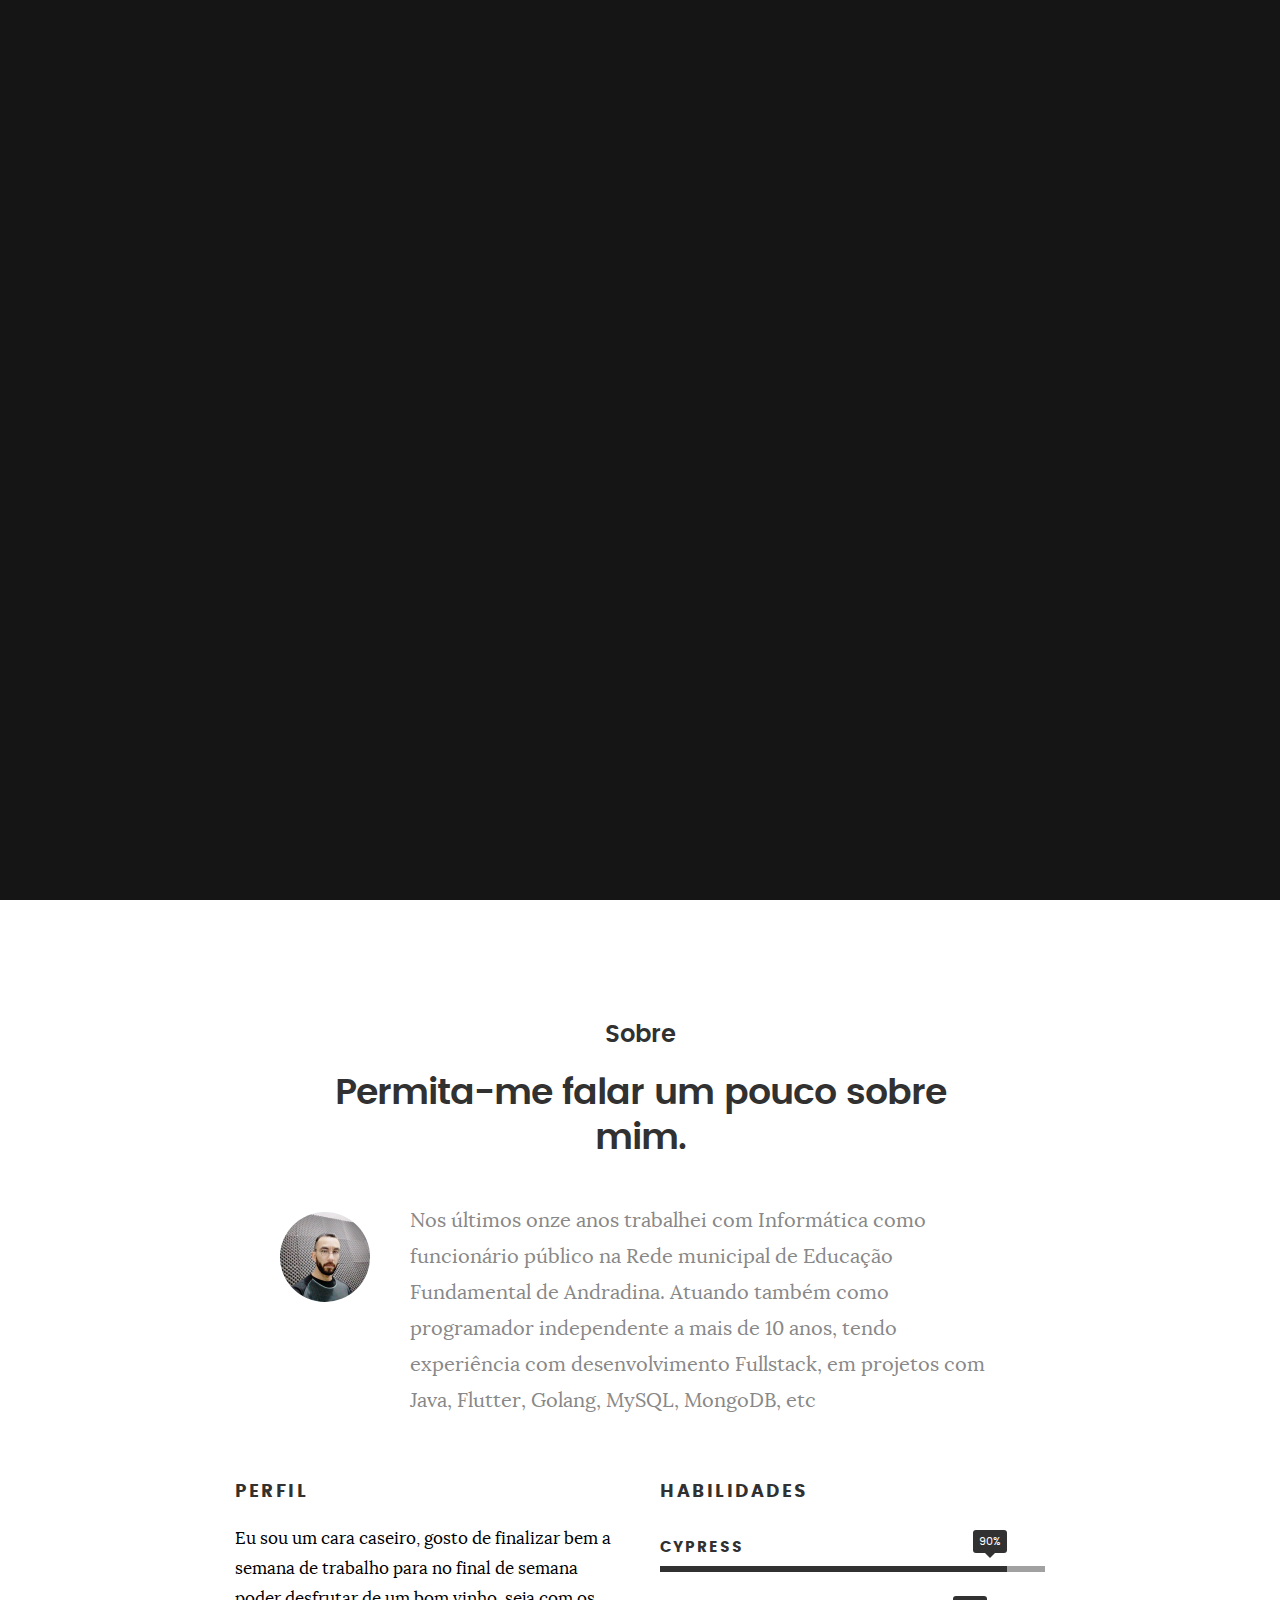
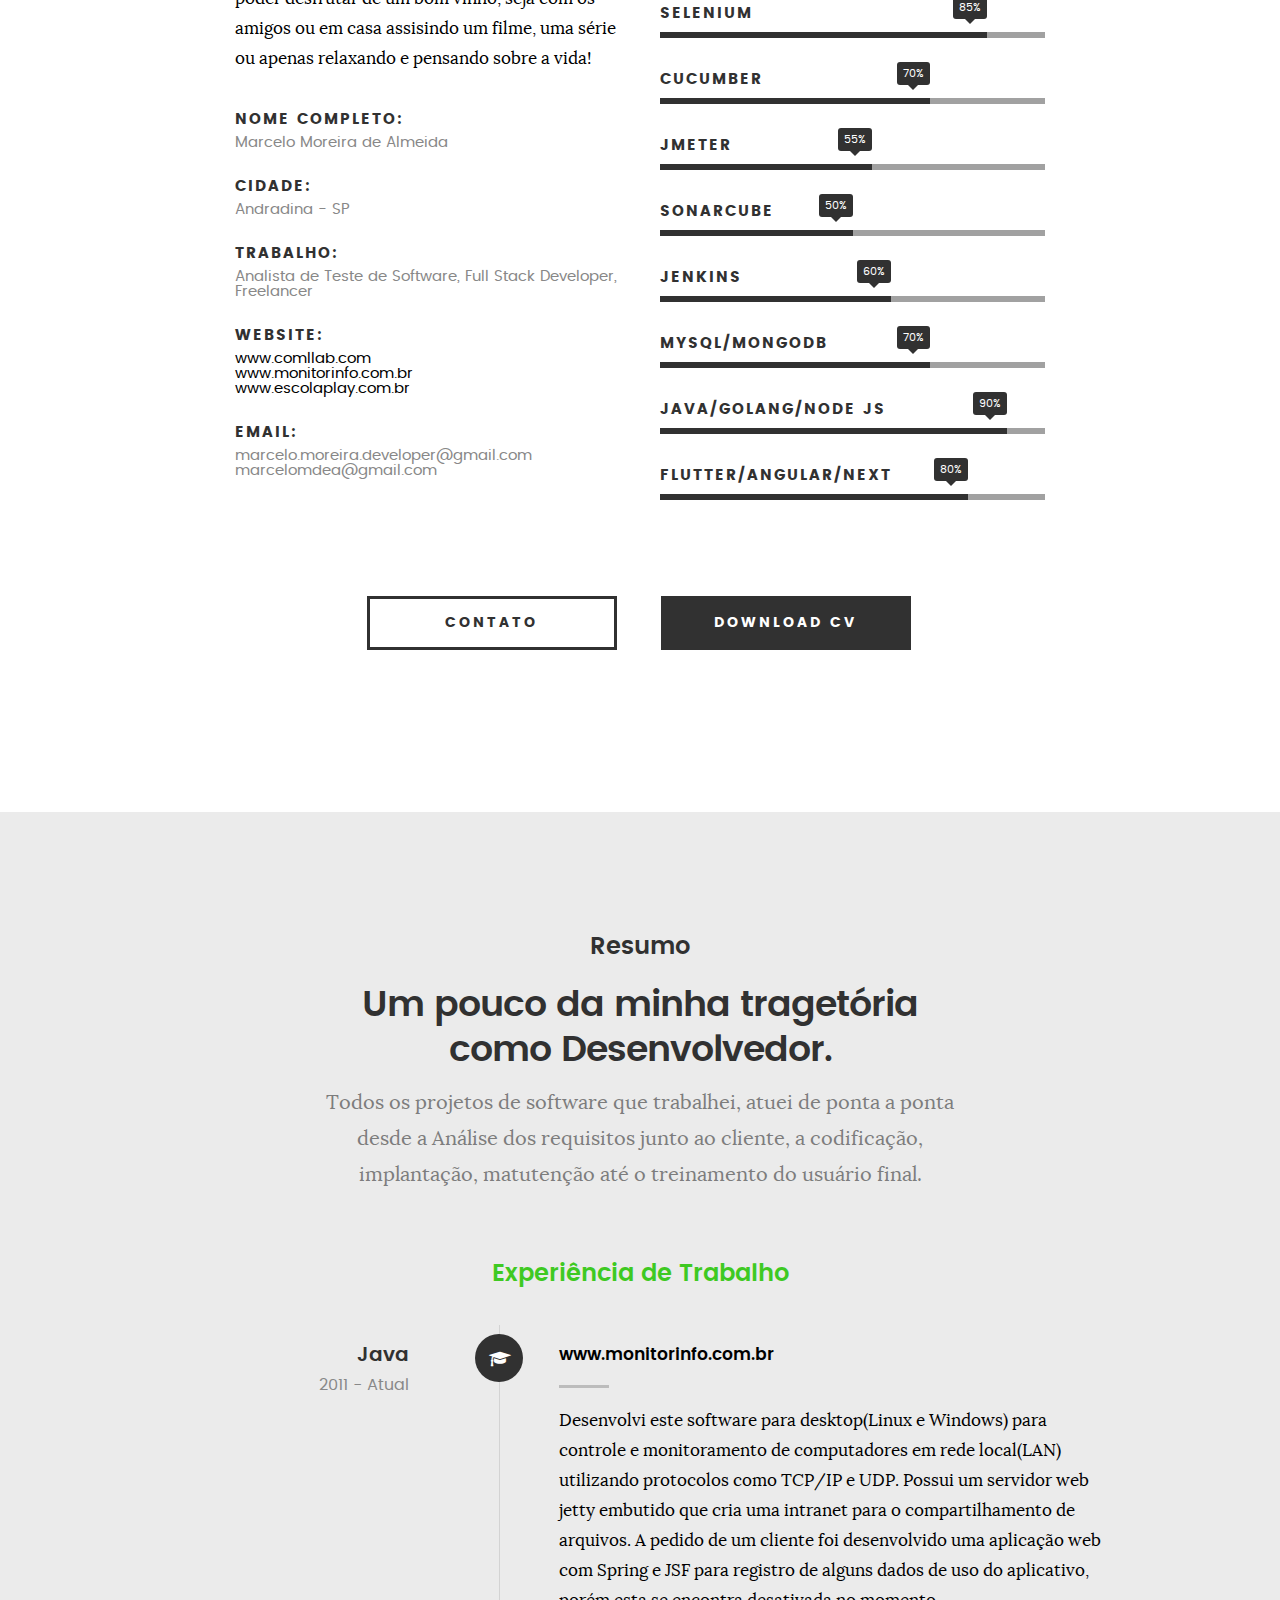
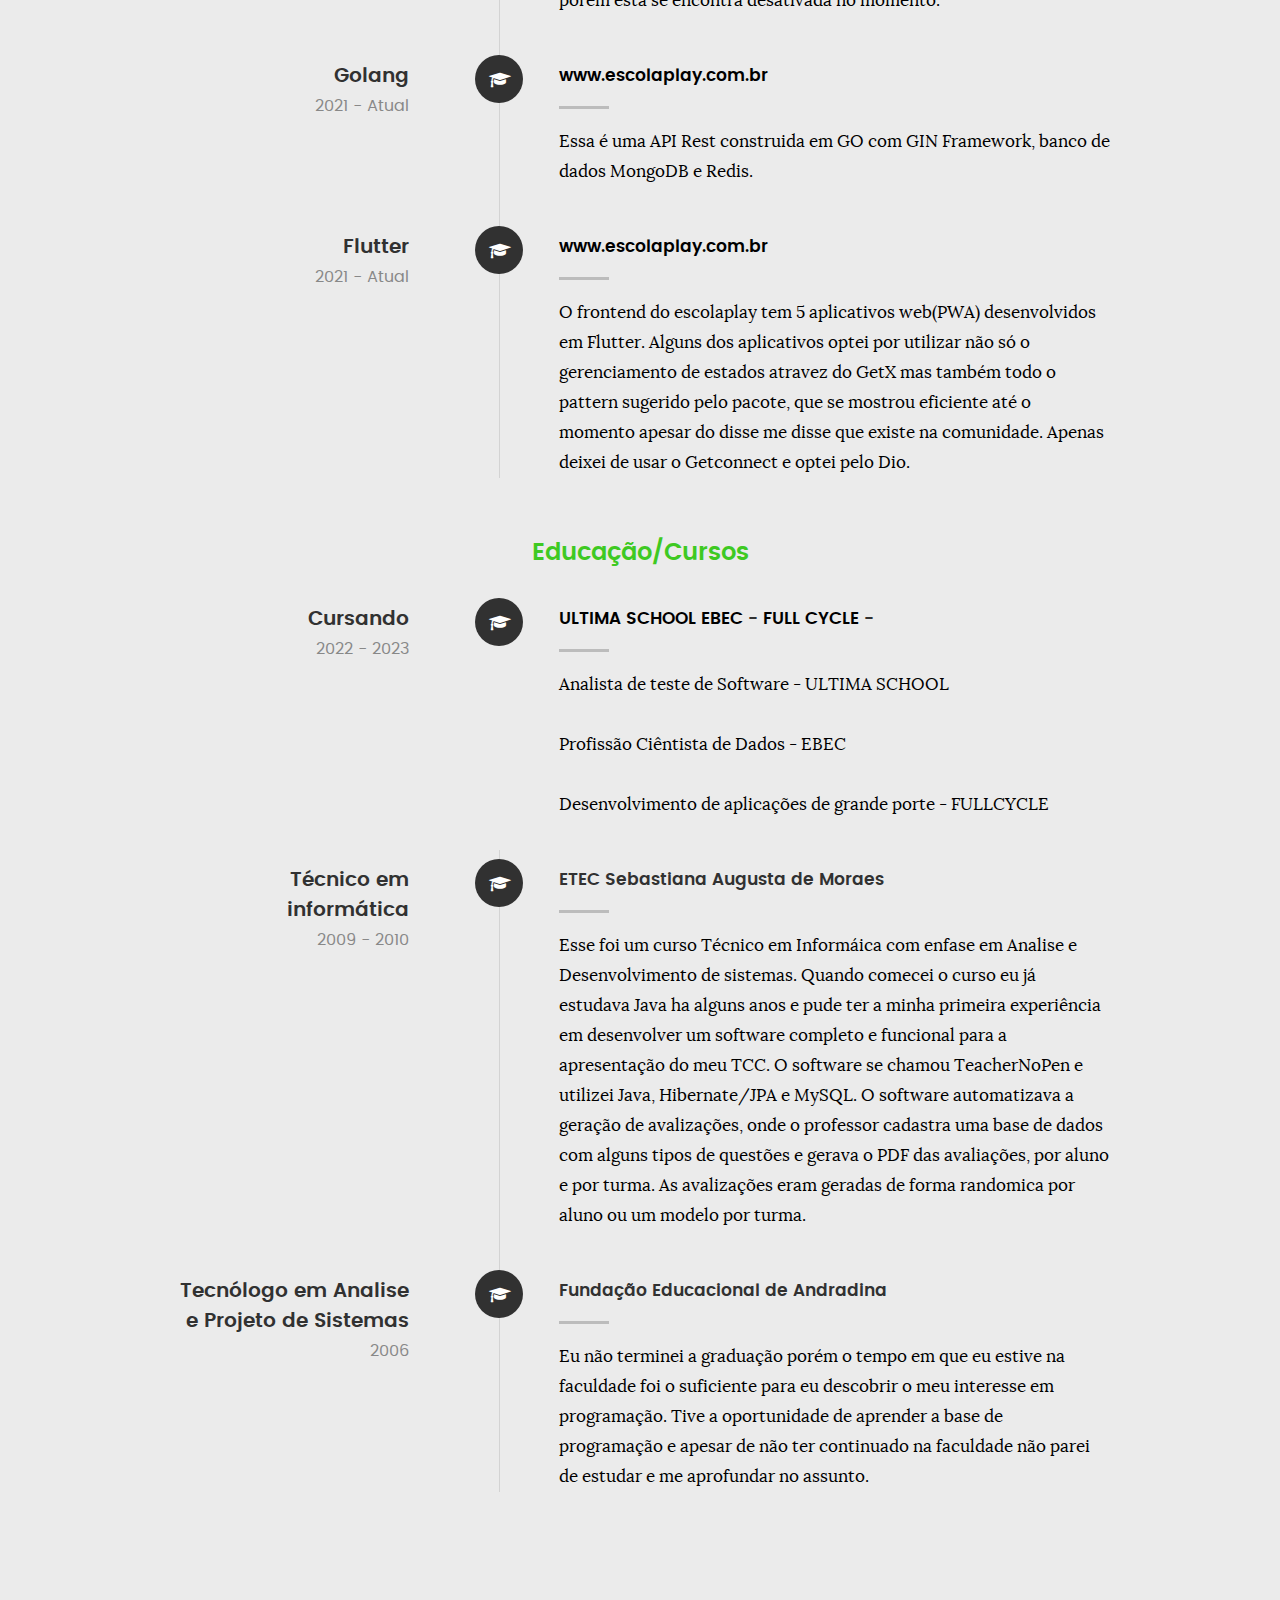
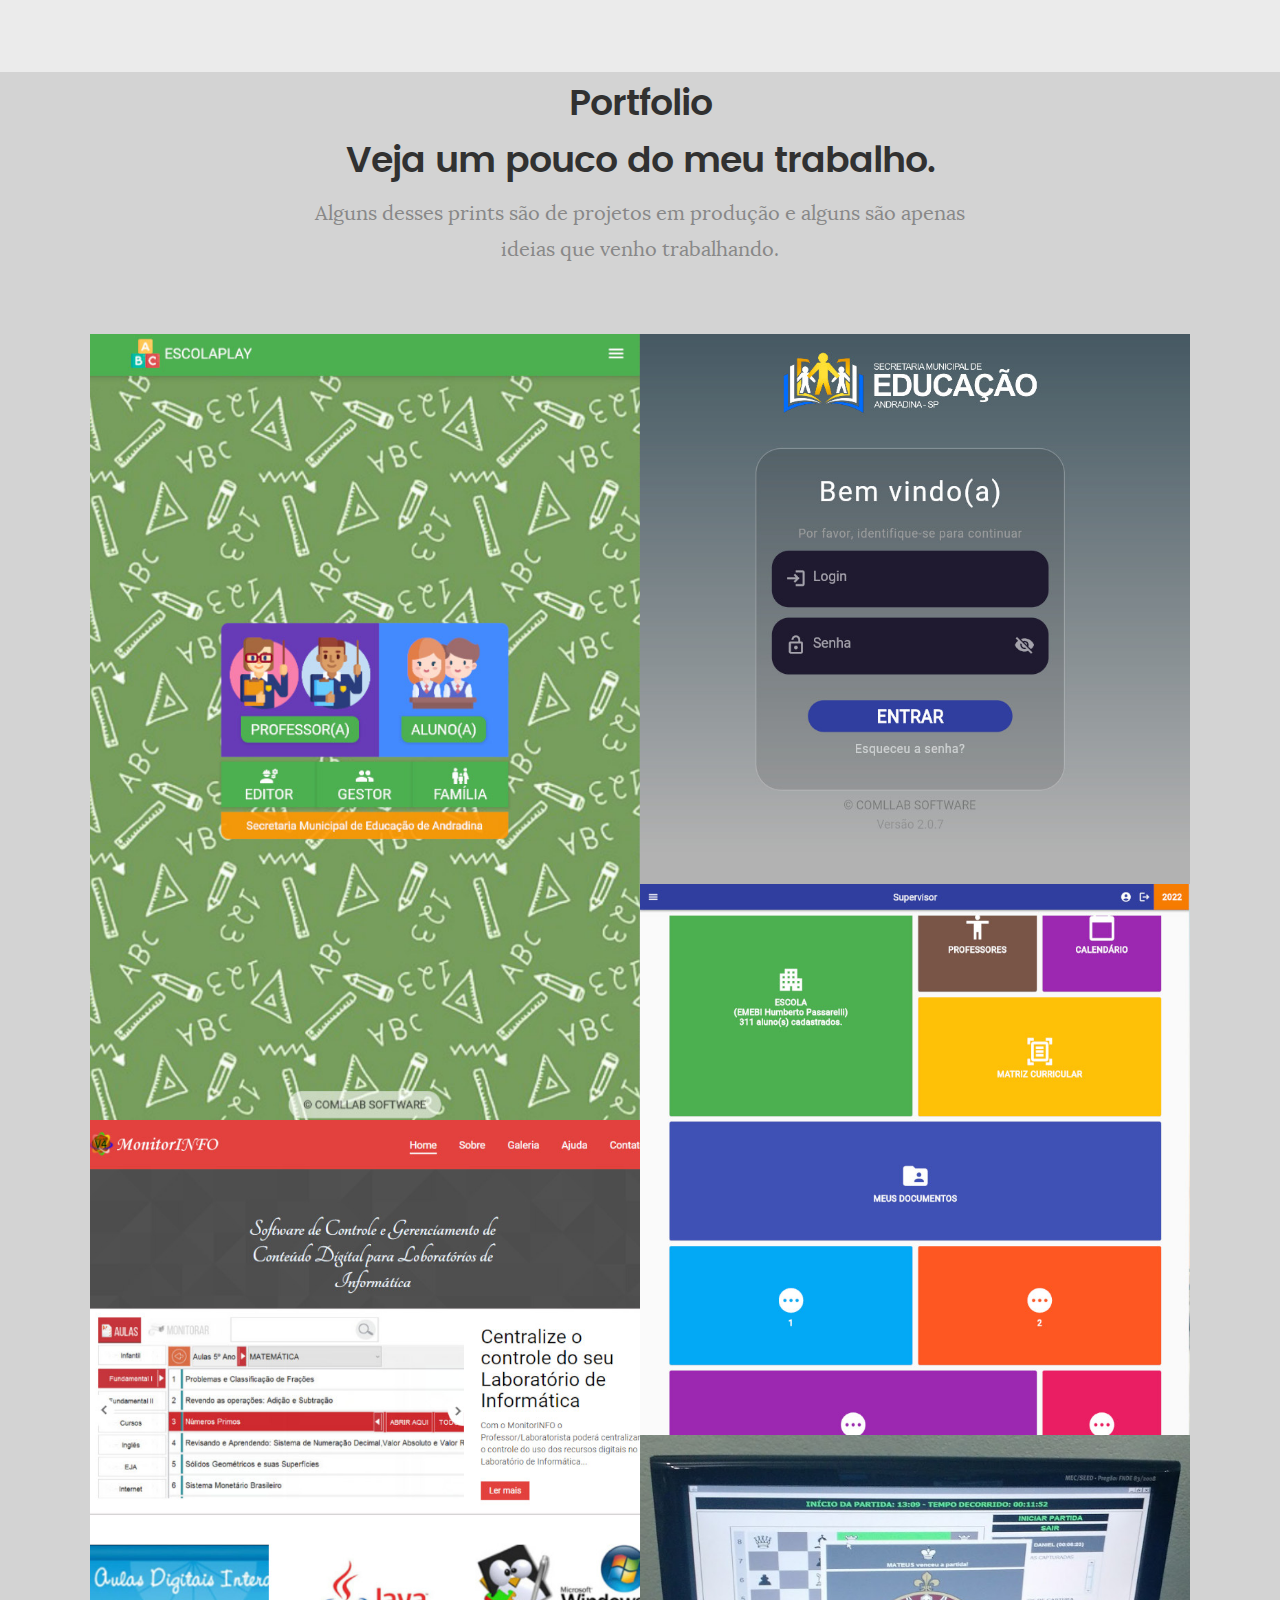
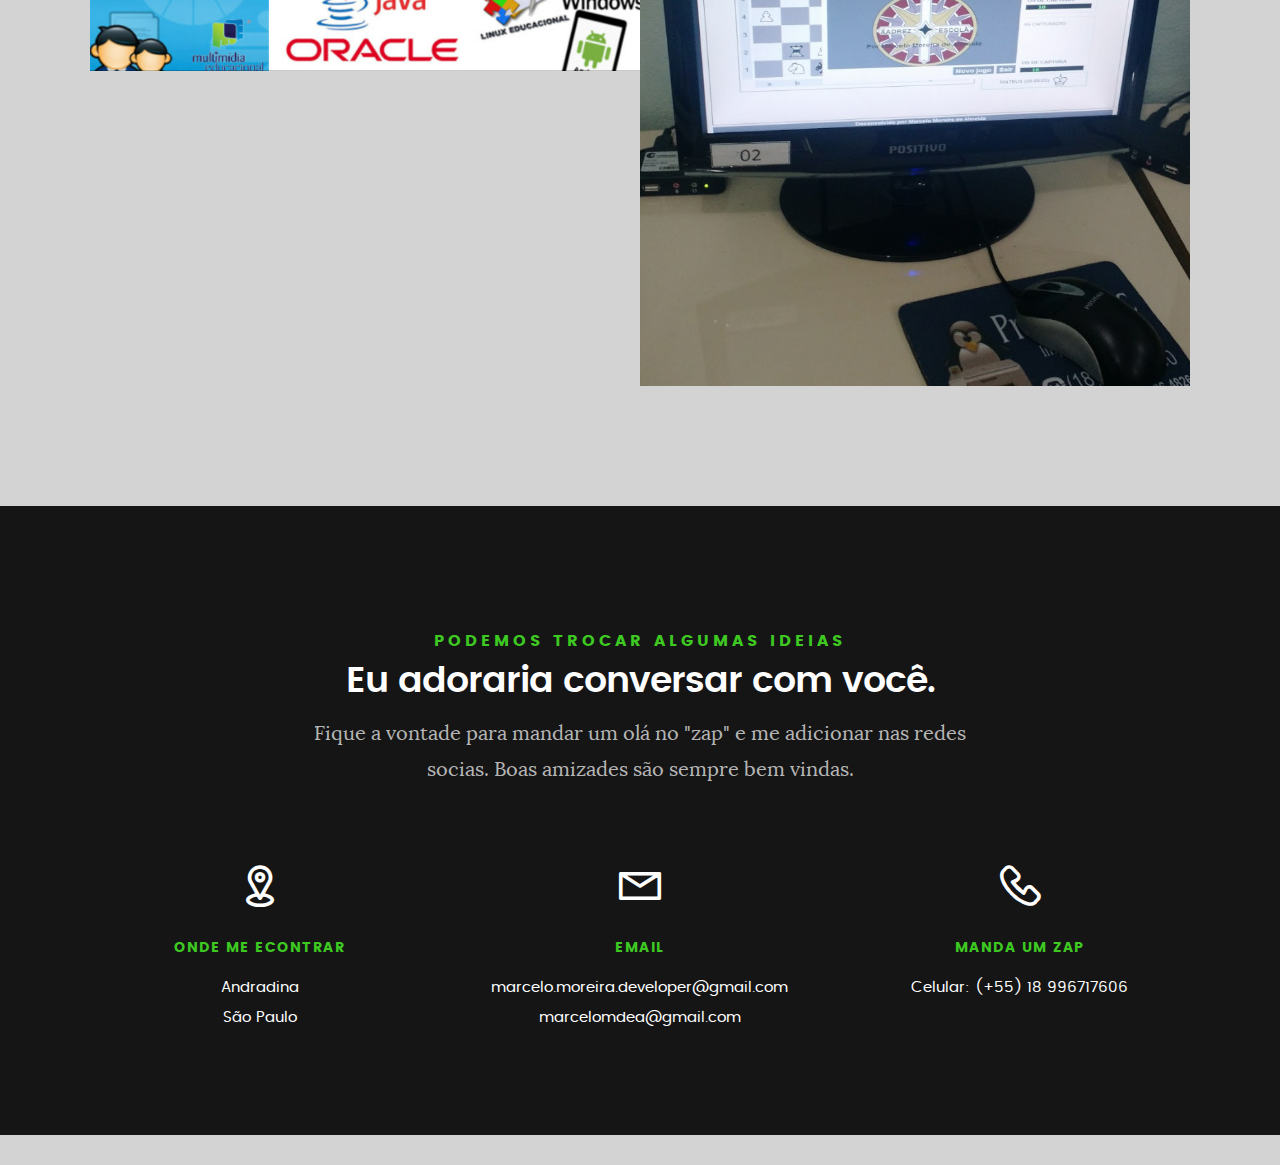
==== commit 669e6b6d: "fix: cucumber skil" ====
--- a/index.html
+++ b/index.html
@@ -116,15 +116,18 @@
 					</li>
 					<li>
 						<strong>Trabalho:</strong>
-						<span>Freelancer, Full Stack Developer</span>
+						<span>Analista de Teste de Software, Full Stack Developer, Freelancer</span>
 					</li>
 					<li>
 						<strong>Website:</strong>
-						<span>marcelomdea.github.io</span>
+						<span><a href="https://www.comllab.com/">www.comllab.com</a></span>
+						<span><a href="http://www.monitorinfo.com.br">www.monitorinfo.com.br</a></span>
+						<span><a href="http://www.escolaplay.com.br">www.escolaplay.com.br</a></span>
 					</li>
 					<li>
 						<strong>Email:</strong>
 						<span>marcelo.moreira.developer@gmail.com </span>
+						<span>marcelomdea@gmail.com </span>
 					</li>
 
 				</ul> <!-- /info-list -->
@@ -132,10 +135,7 @@
 			</div>
 
 			<div class="col-six tab-full">
-
 				<h3>Habilidades</h3>
-				
-
 				<ul class="skill-bars">
 					<li>
 						<div class="progress percent90"><span>90%</span></div>
@@ -147,7 +147,7 @@
 					</li>
 					<li>
 						<div class="progress percent70"><span>70%</span></div>
-						<strong>CUBUMBER</strong>
+						<strong>CUCUMBER</strong>
 					</li>
 					<li>
 						<div class="progress percent55"><span>55%</span></div>
@@ -171,7 +171,7 @@
 					</li>
 					<li>
 						<div class="progress percent80"><span>80%</span></div>
-						<strong>ANGULAR/VUE/NEXT/FLUTTER</strong>
+						<strong>FLUTTER/ANGULAR/NEXT</strong>
 					</li>
 
 				</ul> <!-- /skill-bars -->
@@ -183,7 +183,7 @@
 		<div class="row button-section">
 			<div class="col-twelve">
 				<a href="#contact" title="Contate Me" class="button stroke smoothscroll">Contato</a>
-				<a href="https://drive.google.com/file/d/10uVZgI6bkcqrphMPM3sGDCSDBn3zexZh/view?usp=sharing" title="Download CV" class="button button-primary">Download CV</a>
+				<a href="https://drive.google.com/file/d/1La35egHvRtB03vSXt21OD82EZAgrS9fc/view?usp=sharing" title="Download CV" class="button button-primary">Download CV</a>
 			</div>
 		</div>
 
